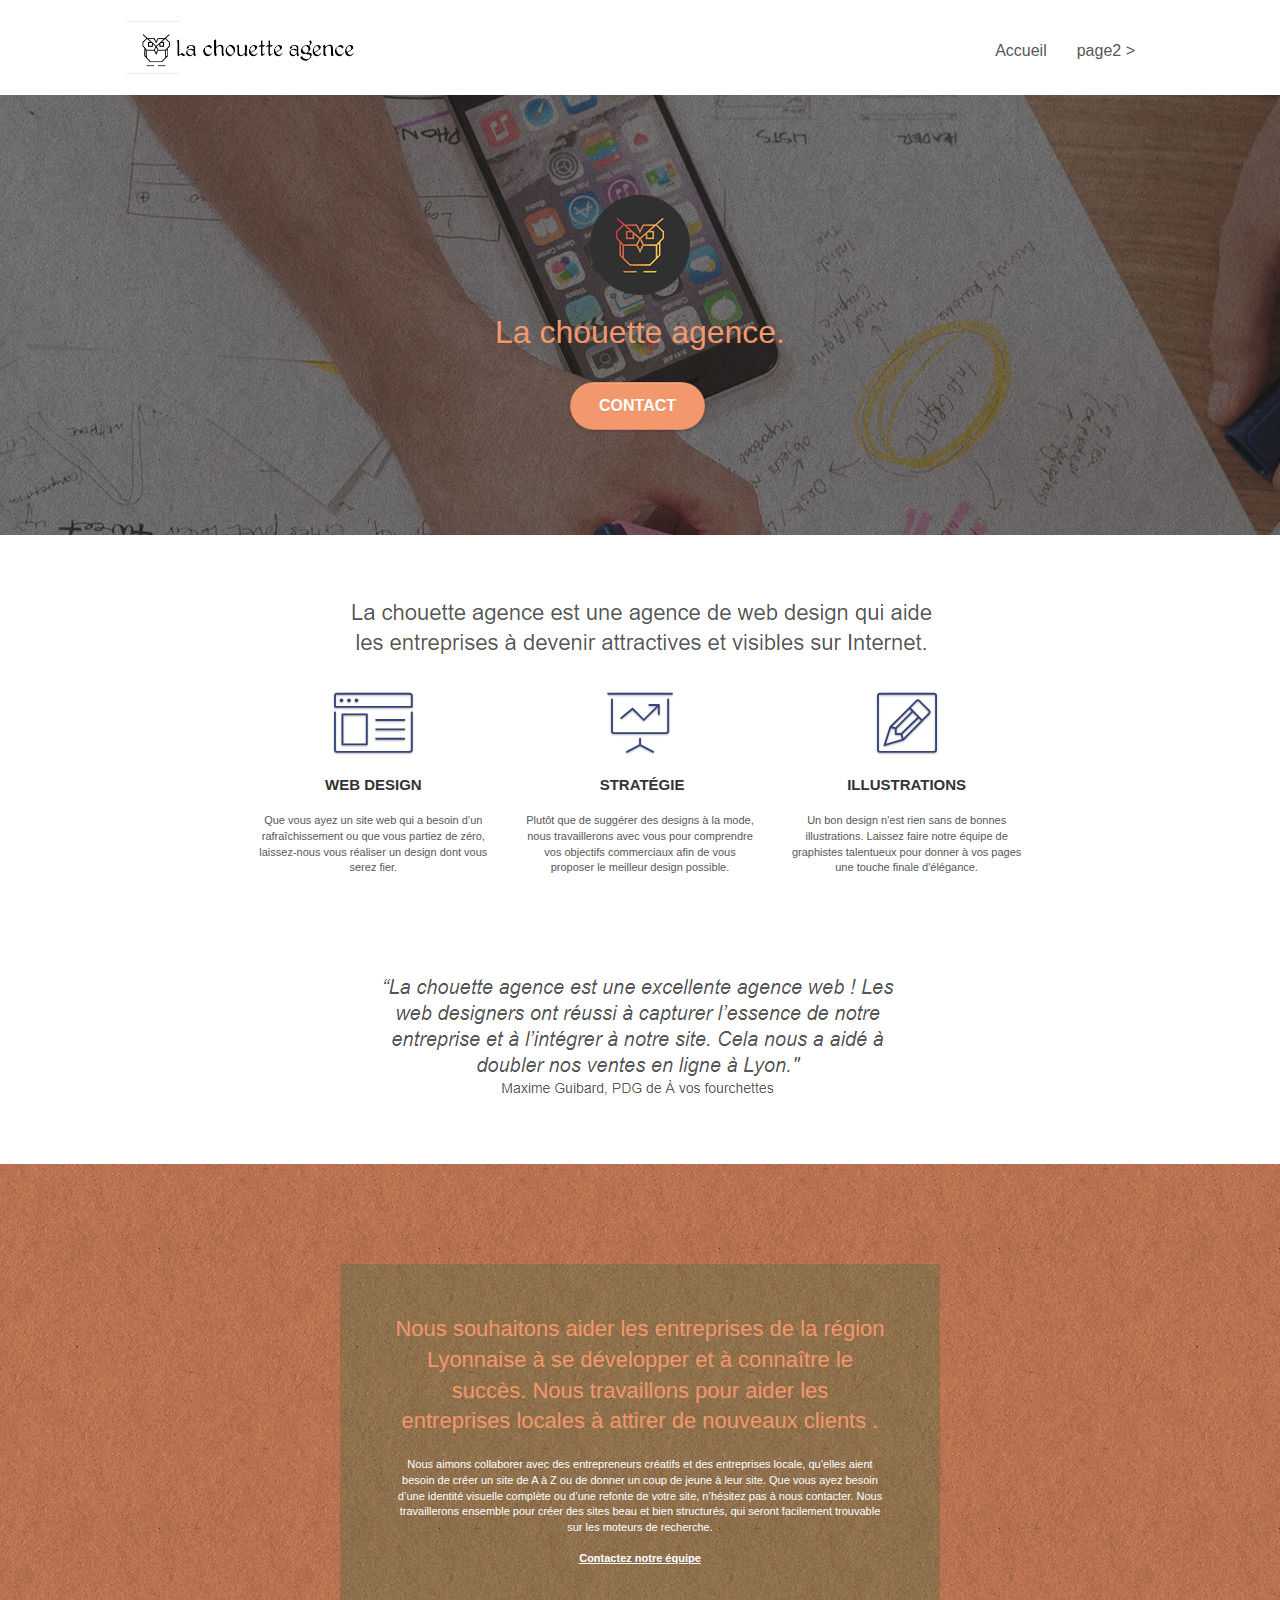
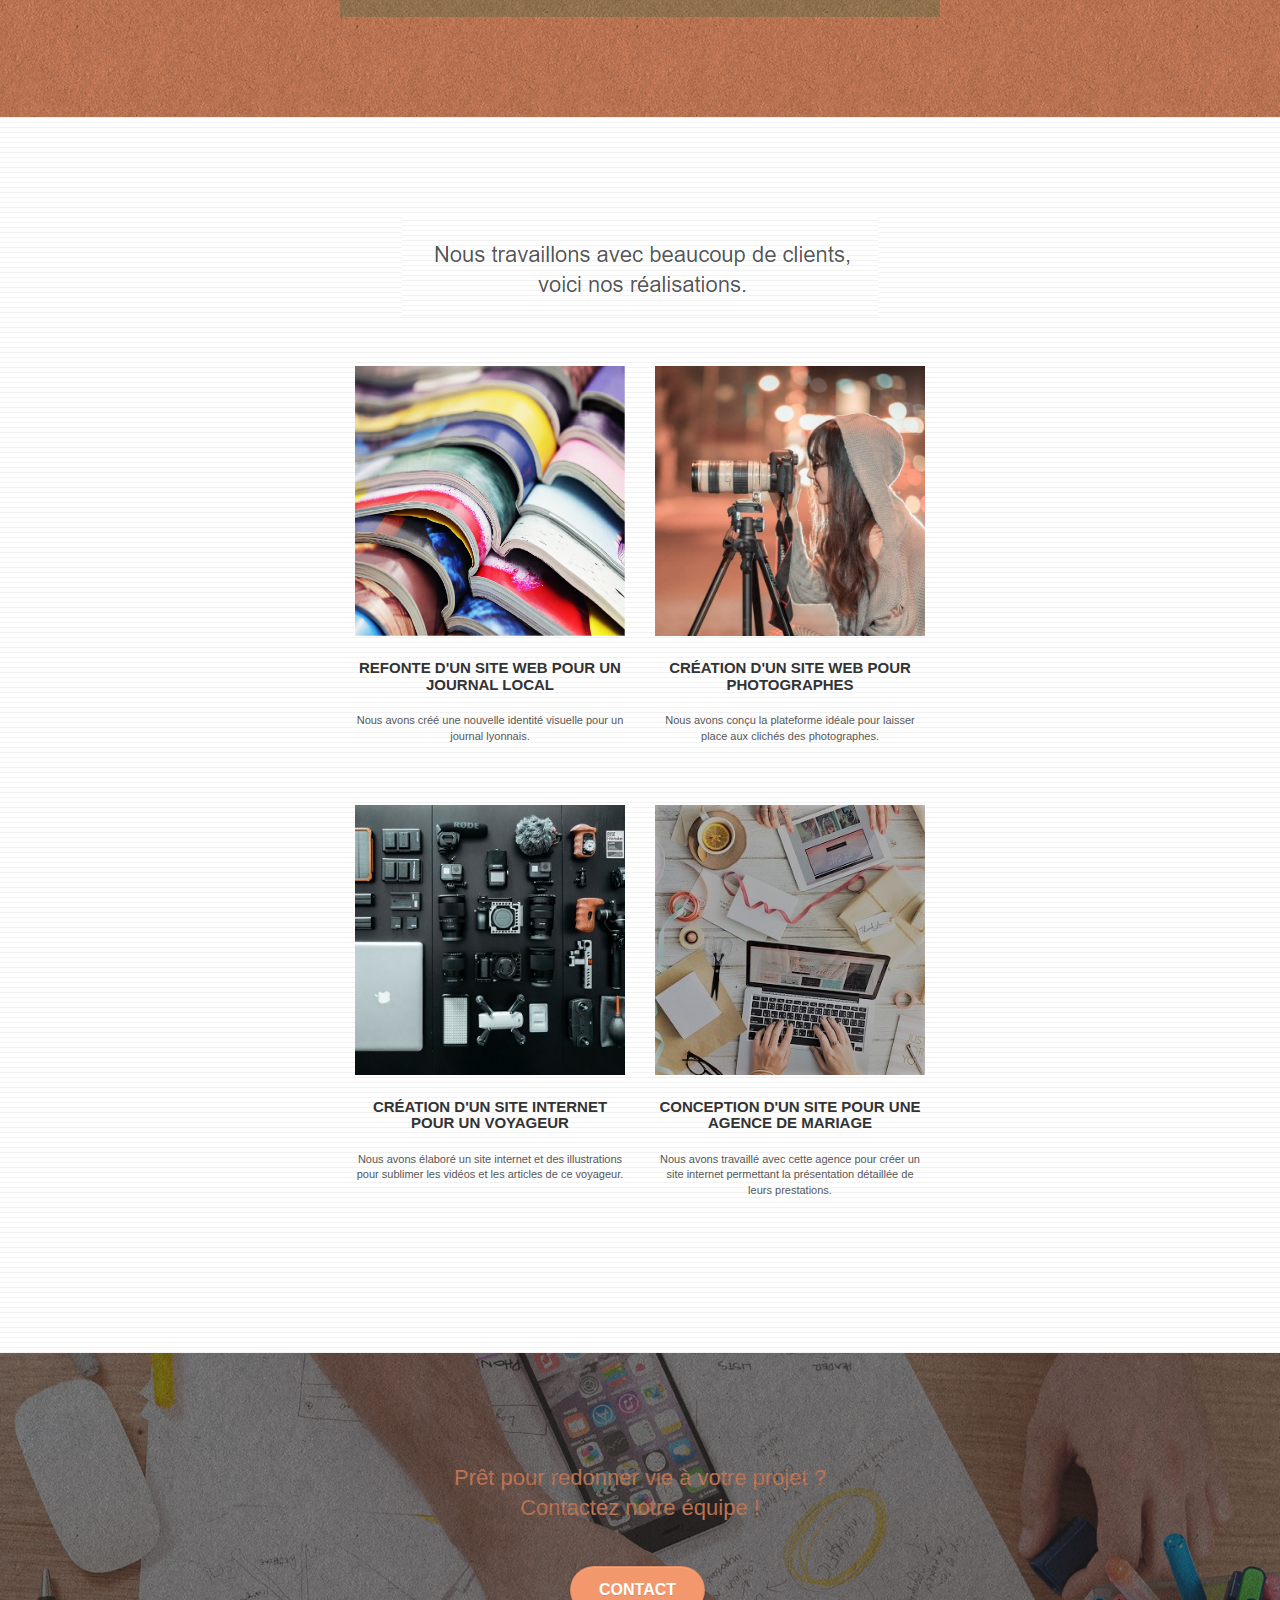
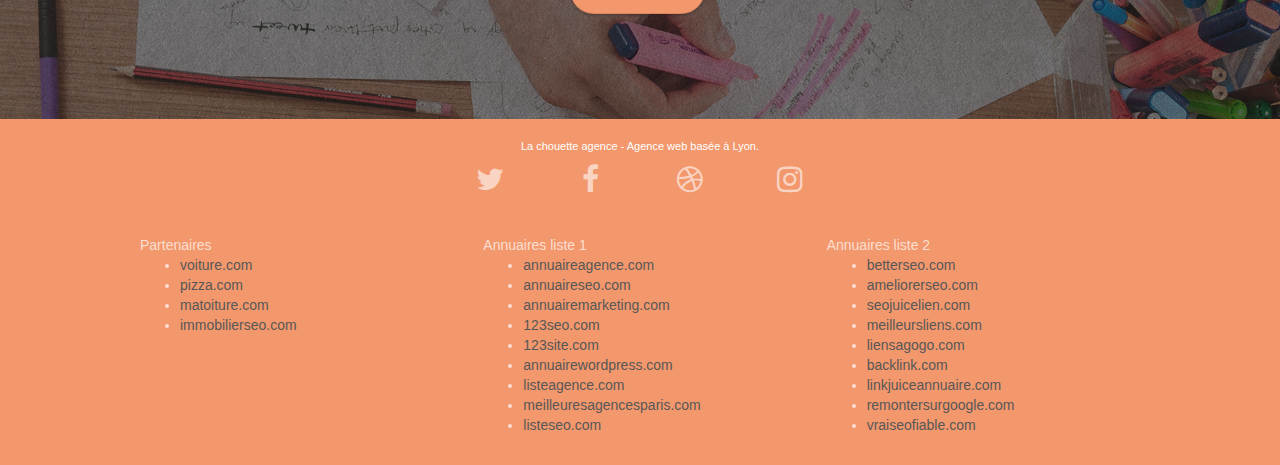
==== index.html @ a0316d39 "Version initiale" ====
<!doctype html>
<html lang="Default">
<head>
    <meta charset="utf-8">
    <meta name="keywords" content="seo, google, site web, site internet, agence design paris, agence design, agence design,agence design,agence design,agence design,agence design,agence design,agence design,agence design">
    <meta name="description" content="">
    <meta name="viewport" content="width=device-width, initial-scale=1.0, viewport-fit=cover">
    <link rel="shortcut icon" type="image/png" href="favicon.jpg">
    
	<link rel="stylesheet" type="text/css" href="./css/bootstrap.css">
	<link rel="stylesheet" type="text/css" href="style.css">
	<link rel="stylesheet" type="text/css" href="./css/font-awesome.css">
	<link rel="stylesheet" type="text/css" href="./css/et-line.css">
	
    
	<script src="./js/jquery-2.1.0.js"></script>
	<script src="./js/bootstrap.js"></script>
	<script src="./js/blocs.js"></script>
	<script src="./js/jquery.touchSwipe.js" defer></script>
	<script src="./js/gmaps.js"></script>

    <title>.</title>

    
<!-- Analytics -->
 
<!-- Analytics END -->
    
</head>
<body>
<!-- Principal conteneur -->
<div class="page-container">
    
<!-- bloc-0 -->
<div class="bloc bgc-white l-bloc " id="bloc-0">
	<div class="container bloc-sm">

		<nav class="navbar row">
			<div class="navbar-header">
				<div class="keywords" style="color:#cccccc;font-size:1px;">Agence web à paris, stratégie web, web design, illustrations, design de site web, site web, web, internet, site internet, site</div>
				<a class="navbar-brand" href="index.html"><img src="img/la-chouette-agence.png" alt="paris web design logo agence web meilleure agence" height="40" /></a>
				<div class="keywords" style="color:#cccccc;font-size:1px;">Agence web à paris, stratégie web, web design, illustrations, design de site web, site web, web, internet, site internet, site</div>
				<button id="nav-toggle" type="button" class="ui-navbar-toggle navbar-toggle" data-toggle="collapse" data-target=".navbar-1">
					<span class="sr-only">Toggle navigation</span><span class="icon-bar"></span><span class="icon-bar"></span><span class="icon-bar"></span>
				</button>
			</div>
			<div class="collapse navbar-collapse navbar-1 special-dropdown-nav">
				<ul class="site-navigation nav navbar-nav">
					<li>
						<a href="index.html">Accueil</a>
					</li>
					<li>
					</li>
					<li>
						<a href="page2.html">page2 &gt;</a>
					</li>
				</ul>
			</div>
		</nav>
	</div>
</div>
<!-- bloc-0 END -->

<!-- bloc-1-presentation -->
<div class="bloc bgc-dark-slate-blue bg-banniere d-bloc bg-t-edge bloc-bg-texture texture-paper b-parallax" id="bloc-1-hero">
	<div class="container bloc-lg">
		<div class="row tight-width-whitespace">
			<div class="col-sm-12">
				<img src="img/logo.png" class="center-block image-resize-mode" width="100" alt="La chouette agence, agence web paris, création logo paris" />
				<h1 class="text-center hero-bloc-text tc-white ">
					La chouette agence.
				</h1>
				<div class="text-center">
					<a href="page2.html" class="btn btn-lg btn-clean btn-rd cta-hero btn-atomic-tangerine" id="cta-hero">Contact</a>
				</div>
			</div>
		</div>
	</div>
</div>
<!-- bloc-1-presentation END -->

<!-- bloc-2-services -->
<div class="bloc bgc-white l-bloc" id="bloc-2-services">
	<div class="container bloc-md">
		<div class="row">
			<div class="col-sm-12 text-center">
				<img alt="agence web, agence web paris, web design paris, stratégie web" src="img/title.png" />
			</div>
		</div>
		<div class="row voffset-lg med-width-whitespace">
			<div class="col-sm-4">
				<div class="text-center">
					<span class="et-icon-browser sm-shadow icon-dark-slate-blue icons icon-lg"></span>
				</div>
				<h3 class="mg-md text-center">
					Web design
				</h3>
				<p class="text-center ">
					Que vous ayez un site web qui a besoin d&rsquo;un rafraîchissement ou que vous partiez de zéro, laissez-nous vous réaliser un design dont vous serez fier.
				</p>
			</div>
			<div class="col-sm-4">
				<div class="text-center">
					<span class="et-icon-presentation sm-shadow icon-dark-slate-blue icons icon-lg"></span>
				</div>
				<h3 class="mg-md text-center">
					&nbsp;Stratégie
				</h3>
				<p class="text-center ">
					Plutôt que de suggérer des designs à la mode, nous travaillerons avec vous pour comprendre vos objectifs commerciaux afin de vous proposer le meilleur design possible.<br>
				</p>
			</div>
			<div class="col-sm-4">
				<div class="text-center">
					<span class="et-icon-edit sm-shadow icon-dark-slate-blue icons icon-lg"></span>
				</div>
				<h3 class="mg-md text-center">
					Illustrations
				</h3>
				<p class="text-center ">
					Un bon design n'est rien sans de bonnes illustrations. Laissez faire notre équipe de graphistes talentueux pour donner à vos pages une touche finale d'élégance.
				</p>
			</div>
		</div>
		<div class="row voffset-lg voffset">
			<div class="col-xs-12 col-md-8 col-md-offset-2 text-center">
				<img alt="agence web, agence web paris, web design paris, stratégie web" src="img/citation.png" />

			</div>
		</div>
	</div>
</div>
<!-- bloc-2-services END -->

<!-- bloc-3-what-i-do -->
<div class="bloc tc-white bgc-atomic-tangerine bg-presentation d-bloc bloc-bg-texture texture-paper b-parallax" id="bloc-3-what-i-do">
	<div class="container bloc-lg">
		<div class="row tight-width-whitespace black-background">
			<div class="col-sm-12">
				<h2 class="mg-md text-center tc-white">
					Nous souhaitons aider les entreprises de la région Lyonnaise à se développer et à connaître le succès. Nous travaillons pour aider les entreprises locales à attirer de nouveaux clients .<br>
				</h2>
				<p class="text-center white">
					Nous aimons collaborer avec des entrepreneurs créatifs et des entreprises locale, qu’elles aient besoin de créer un site de A à Z ou de donner un coup de jeune à leur site. Que vous ayez besoin d’une identité visuelle complète ou d’une refonte de votre site, n’hésitez pas à nous contacter. Nous travaillerons ensemble pour créer des sites beau et bien structurés, qui seront facilement trouvable sur les moteurs de recherche. <br><br><a class="ltc-white bold-link" href="page2.html">Contactez notre équipe</a><br>
				</p>
			</div>
		</div>
	</div>
</div>
<!-- bloc-3-what-i-do END -->

<!-- bloc-4-portfolio -->
<div class="bloc bgc-white bg-lines-h2-bg bg-repeat l-bloc" id="bloc-4-portfolio">
	<div class="container bloc-lg">
		<div class="row">
			<div class="col-sm-12 text-center">
				<img alt="agence web, agence web paris, web design paris, stratégie web" src="img/title2.png" />
			</div>
		</div>
		<div class="row tight-width-whitespace portfolio-row">
			<div class="col-sm-6">
				<a href="#" data-lightbox="img/1.jpg" data-gallery-id="gallery-1" data-caption="Refonte d'un site web pour un journal local" data-frame="snapshot-lb"><img src="img/1.jpg" alt="paris web design logo agence web meilleure agence et refonte site web journal" class="img-responsive portfolio-thumb" /></a>
				<h3 class="mg-md text-center">
					Refonte d'un site web pour un journal local
				</h3>
				<p class="text-center">
					Nous avons créé une nouvelle identité visuelle pour un journal lyonnais.
				</p>
			</div>
			<div class="col-sm-6">
				<a href="#" data-lightbox="img/2.jpg" data-gallery-id="gallery-1" data-caption="Création d'un site web pour photographes" data-frame="snapshot-lb"><img src="img/2.jpg" class="img-responsive portfolio-thumb" alt="paris web design logo agence web meilleure agence, Création d'un site web pour photographes" /></a>
				<h3 class="mg-md text-center">
					Création d'un site web pour photographes
				</h3>
				<p class="text-center">
					Nous avons conçu la plateforme idéale pour laisser place aux clichés des photographes.
				</p>
			</div>
		</div>
		<div class="row tight-width-whitespace portfolio-row">
			<div class="col-sm-6">
				<a href="#" data-lightbox="img/3.bmp" data-gallery-id="gallery-1" data-caption="Création d'un site internet pour un voyageur" data-frame="snapshot-lb"><img src="img/3.bmp" class="img-responsive portfolio-thumb" alt="paris web design logo agence web meilleure agence, Création d'un site web pour voyageur"/></a>
				<h3 class="mg-md text-center">
					Création d'un site internet pour un voyageur
				</h3>
				<p class="text-center">
					Nous avons élaboré un site internet et des illustrations pour sublimer les vidéos et les articles de ce voyageur.
				</p>
			</div>
			<div class="col-sm-6">
				<a href="#" data-lightbox="img/4.bmp" data-gallery-id="gallery-1" data-caption="Conception d'un site pour une agence de mariage" data-frame="snapshot-lb"><img src="img/4.bmp" class="img-responsive portfolio-thumb" alt="paris web design logo agence web meilleure agence, Création d'un site web pour agence de mariage" /></a>
				<h3 class="mg-md text-center">
					Conception d'un site pour une agence de mariage
				</h3>
				<p class="text-center">
					Nous avons travaillé avec cette agence pour créer un site internet permettant la présentation détaillée de leurs prestations.
				</p>
			</div>
		</div>
	</div>
</div>
<!-- bloc-4-portfolio END -->

<!-- bloc-5-cta -->
<div class="bloc bgc-dark-slate-blue bg-banniere d-bloc bloc-bg-texture texture-paper" id="bloc-5-cta">
	<div class="container bloc-lg">
		<div class="row">
			<h2 class="mg-md text-center tc-white">
				Prêt pour redonner vie à votre projet ?<br>Contactez notre équipe !
			</h2>
			<div class="col-sm-12 text-center">
				<a href="page2.html" class="btn btn-atomic-tangerine btn-clean btn-rd btn-lg cta-hero">Contact</a>
			</div>
		</div>
	</div>
</div>
<!-- bloc-5-cta END -->

<!-- Footer - bloc-8 -->
<div class="bloc bgc-atomic-tangerine d-bloc" id="bloc-8">
	<div class="container bloc-sm">
		<div class="row">
			<div class="col-sm-12">
				<p class="text-center white">
					La chouette agence - Agence web basée à Lyon.<br>
				</p>
				<div class="row row-no-gutters social">
					<div class="col-sm-3">
						<div class="text-center">
							<a class="social" href="index.html"><span class="fa fa-twitter icon-md"></span></a>
						</div>
					</div>
					<div class="col-sm-3">
						<div class="text-center">
							<a class="social" href="index.html"><span class="fa fa-facebook icon-md"></span></a>
						</div>
					</div>
					<div class="col-sm-3">
						<div class="text-center">
							<a class="social" href="index.html"><span class="fa fa-dribbble icon-md"></span></a>
						</div>
					</div>
					<div class="col-sm-3">
						<div class="text-center">
							<a class="social" href="index.html"><span class="fa fa-instagram icon-md"></span></a>
						</div>
					</div>
					<div class="keywords" style="color:#F3976C;">Agence web à paris, stratégie web, web design, illustrations, design de site web, site web, web, internet, site internet, site</div>
				</div>
				<div class="row">
					<div class="col-sm-4">
						Partenaires
							<ul>
								<li><a href="voiture.com">voiture.com</a></li>
								<li><a href="pizza.com">pizza.com</a></li>
								<li><a href="matoiture.com">matoiture.com</a></li>
								<li><a href="immobilierseo.com">immobilierseo.com</a></li>
							</ul>		
					</div>
					<div class="col-sm-4">
						Annuaires liste 1
						<ul>
							<li><a href="annuaireagence.com">annuaireagence.com</a></li>
							<li><a href="annuaireseo.com">annuaireseo.com</a></li>
							<li><a href="annuairemarketing.com">annuairemarketing.com</a></li>
							<li><a href="123seoture.com">123seo.com</a></li>
							<li><a href="123site.com">123site.com</a></li>
							<li><a href="annuairewordpress.com">annuairewordpress.com</a></li>
							<li><a href="listeagence.com">listeagence.com</a></li>
							<li><a href="meilleuresagencesparis.com">meilleuresagencesparis.com</a></li>
							<li><a href="listeseo.com">listeseo.com</a></li>
						</ul>
					</div>
					<div class="col-sm-4">
						Annuaires liste 2
						<ul>
							<li><a href="betterseo.com">betterseo.com</a></li>
							<li><a href="ameliorerseo.com">ameliorerseo.com</a></li>
							<li><a href="seojuicelien.com">seojuicelien.com</a></li>
							<li><a href="meilleursliens.com">meilleursliens.com</a></li>
							<li><a href="liensagogo.com">liensagogo.com</a></li>
							<li><a href="backlink.com">backlink.com</a></li>
							<li><a href="linkjuiceannuaire.com">linkjuiceannuaire.com</a></li>
							<li><a href="remontersurgoogle.com">remontersurgoogle.com</a></li>
							<li><a href="vraiseofiable.com">vraiseofiable.com</a></li>
						</ul>
					</div>
				</div>
			</div>
		</div>
	</div>
</div>
<!-- Footer - bloc-8 END -->

</div>
<!-- Principal conteneur END -->
    

</body>
</html>
---- style.css ----
body {
    margin: 0;
    padding: 0;
    background: #FFF;
    overflow-x: hidden;
    -webkit-font-smoothing: antialiased;
    -moz-osx-font-smoothing: grayscale;
}

a,
button {
    transition: all .3s ease-in-out;
    outline: none!important;
}

a:hover {
    text-decoration: none;
    cursor: pointer;
}

#page-loading-blocs-notifaction {
    position: fixed;
    top: 0;
    bottom: 0;
    width: 100%;
    z-index: 100000;
    background: #FFFFFF url("img/pageload-spinner.gif") no-repeat center center;
}

.bloc {
    width: 100%;
    clear: both;
    background: 50% 50% no-repeat;
    padding: 0 50px;
    -webkit-background-size: cover;
    -moz-background-size: cover;
    -o-background-size: cover;
    background-size: cover;
    position: relative;
}

.bloc .container {
    padding-left: 0;
    padding-right: 0;
}

.bloc-lg {
    padding: 100px 50px;
}

.bloc-md {
    padding: 50px;
}

.bloc-sm {
    padding: 20px 50px;
}

.bg-center,
.bg-l-edge,
.bg-r-edge,
.bg-t-edge,
.bg-b-edge,
.bg-tl-edge,
.bg-bl-edge,
.bg-tr-edge,
.bg-br-edge,
.bg-repeat {
    -webkit-background-size: auto!important;
    -moz-background-size: auto!important;
    -o-background-size: auto!important;
    background-size: auto!important;
}

.bg-repeat {
    background: repeat;
}

.bg-t-edge {
    background: top no-repeat;
}

.bloc-bg-texture::before {
    content: "";
    background-size: 2px 2px;
    position: absolute;
    top: 0;
    bottom: 0;
    left: 0;
    right: 0;
}

.texture-paper::before {
    background: url("img/texture-paper.png");
    background-size: 280px 280px;
}

.b-parallax {
    background-attachment: fixed;
}

.d-bloc {
    color: rgba(255, 255, 255, .7);
}

.d-bloc button:hover {
    color: rgba(255, 255, 255, .9);
}

.d-bloc .icon-round,
.d-bloc .icon-square,
.d-bloc .icon-rounded,
.d-bloc .icon-semi-rounded-a,
.d-bloc .icon-semi-rounded-b {
    border-color: rgba(255, 255, 255, .9);
}

.d-bloc .divider-h span {
    border-color: rgba(255, 255, 255, .2);
}

.d-bloc .a-btn,
.d-bloc .navbar a,
.d-bloc .navbar-brand,
.d-bloc a .icon-sm,
.d-bloc a .icon-md,
.d-bloc a .icon-lg,
.d-bloc a .icon-xl,
.d-bloc h1 a,
.d-bloc h2 a,
.d-bloc h3 a,
.d-bloc h4 a,
.d-bloc h5 a,
.d-bloc h6 a,
.d-bloc p a {
    color: rgba(255, 255, 255, .6);
}

.d-bloc .a-btn:hover,
.d-bloc .navbar a:hover,
.d-bloc .navbar-brand:hover,
.d-bloc a:hover .icon-sm,
.d-bloc a:hover .icon-md,
.d-bloc a:hover .icon-lg,
.d-bloc a:hover .icon-xl,
.d-bloc h1 a:hover,
.d-bloc h2 a:hover,
.d-bloc h3 a:hover,
.d-bloc h4 a:hover,
.d-bloc h5 a:hover,
.d-bloc h6 a:hover,
.d-bloc p a:hover {
    color: rgba(255, 255, 255, 1);
}

.d-bloc .navbar-toggle .icon-bar {
    background: rgba(255, 255, 255, 1);
}

.d-bloc .btn-wire,
.d-bloc .btn-wire:hover {
    color: rgba(255, 255, 255, 1);
    border-color: rgba(255, 255, 255, 1);
}

.d-bloc .panel {
    color: rgba(0, 0, 0, .5);
}

.d-bloc .panel button:hover {
    color: rgba(0, 0, 0, .7);
}

.d-bloc .panel icon {
    border-color: rgba(0, 0, 0, .7);
}

.d-bloc .panel .divider-h span {
    border-color: rgba(0, 0, 0, .1);
}

.d-bloc .panel .a-btn {
    color: rgba(0, 0, 0, .6);
}

.d-bloc .panel .a-btn:hover {
    color: rgba(0, 0, 0, 1);
}

.d-bloc .panel .btn-wire,
.d-bloc .panel .btn-wire:hover {
    color: rgba(0, 0, 0, .7);
    border-color: rgba(0, 0, 0, .3);
}

.d-bloc .panel,
.l-bloc {
    color: rgba(0, 0, 0, .5);
}

.d-bloc .panel button:hover,
.l-bloc button:hover {
    color: rgba(0, 0, 0, .7);
}

.l-bloc .icon-round,
.l-bloc .icon-square,
.l-bloc .icon-rounded,
.l-bloc .icon-semi-rounded-a,
.l-bloc .icon-semi-rounded-b {
    border-color: rgba(0, 0, 0, .7);
}

.d-bloc .panel .divider-h span,
.l-bloc .divider-h span {
    border-color: rgba(0, 0, 0, .1);
}

.d-bloc .panel .a-btn,
.l-bloc .a-btn,
.l-bloc .navbar a,
.l-bloc .navbar-brand,
.l-bloc a .icon-sm,
.l-bloc a .icon-md,
.l-bloc a .icon-lg,
.l-bloc a .icon-xl,
.l-bloc h1 a,
.l-bloc h2 a,
.l-bloc h3 a,
.l-bloc h4 a,
.l-bloc h5 a,
.l-bloc h6 a,
.l-bloc p a {
    color: rgba(0, 0, 0, .6);
}

.d-bloc .panel .a-btn:hover,
.l-bloc .a-btn:hover,
.l-bloc .navbar a:hover,
.l-bloc .navbar-brand:hover,
.l-bloc a:hover .icon-sm,
.l-bloc a:hover .icon-md,
.l-bloc a:hover .icon-lg,
.l-bloc a:hover .icon-xl,
.l-bloc h1 a:hover,
.l-bloc h2 a:hover,
.l-bloc h3 a:hover,
.l-bloc h4 a:hover,
.l-bloc h5 a:hover,
.l-bloc h6 a:hover,
.l-bloc p a:hover {
    color: rgba(0, 0, 0, 1);
}

.l-bloc .navbar-toggle .icon-bar {
    color: rgba(0, 0, 0, .6);
}

.d-bloc .panel .btn-wire,
.d-bloc .panel .btn-wire:hover,
.l-bloc .btn-wire,
.l-bloc .btn-wire:hover {
    color: rgba(0, 0, 0, .7);
    border-color: rgba(0, 0, 0, .3);
}

.voffset {
    margin-top: 30px;
}

.voffset-lg {
    margin-top: 80px;
}

.row-no-gutters {
    margin-right: 0;
    margin-left: 0;
}

.row.row-no-gutters > [class^="col-"],
.row.row-no-gutters > [class*=" col-"] {
    padding-right: 0;
    padding-left: 0;
}

#bloc-1-hero h1 {
    font-size: 32px;
}

.navbar {
    margin-bottom: 0;
    z-index: 1;
}

.navbar-brand {
    height: auto;
    padding: 3px 15px;
    font-size: 25px;
    font-weight: normal;
    font-weight: 600;
    line-height: 44px;
}

.navbar-brand img {
    max-height: 200px;
    margin: 0 5px 0 0;
    display: inline;
}

.navbar-brand img[src$=svg] {
    min-width: 100px;
}

.nav-center .navbar-brand img {
    margin: 0;
}

.navbar .nav {
    padding-top: 2px;
    margin-right: -16px;
    float: right;
    z-index: 1;
}

.nav > li {
    float: left;
    margin-top: 4px;
    font-size: 16px;
}

.navbar-nav .open .dropdown-menu > li > a {
    text-align: inherit;
}

.nav > li a:hover,
.nav > li a:focus {
    background: transparent;
}

.navbar-toggle {
    margin: 10px 10px 0 0;
    border: 0px;
}

.navbar-toggle:hover {
    background: transparent!important;
}

.navbar-toggle .icon-bar {
    background-color: rgba(0, 0, 0, .5);
    width: 26px;
}

.nav-invert .navbar .nav {
    float: left;
}

.nav-invert .navbar-header,
.nav-invert .navbar-brand {
    float: right;
    position: relative;
    z-index: 2;
}

@media (min-width: 768px) {
    .site-navigation {
        position: absolute;
        top: 50%;
        right: 20px;
        transform: translate(0, -50%);
        -webkit-transform: translateY(-50%);
    }
    .nav > li .dropdown-menu a,
    .nav > li .dropdown-menu a:hover {
        color: #484848;
    }
    .nav-invert .site-navigation {
        left: 0;
        right: 0;
    }
    .nav-center {
        text-align: center;
    }
    .nav-center .navbar-header {
        width: 100%;
    }
    .nav-center .navbar-header,
    .nav-center .navbar-brand,
    .nav-center .nav > li {
        float: none;
        display: inline-block;
    }
    .nav-center .site-navigation {
        position: relative;
        width: 100%;
        right: 0;
        margin-right: 0px;
        margin-top: 20px;
    }
    .nav-center.mini-nav .navbar-toggle {
        float: none;
        margin: 10px auto 0;
    }
}

.nav > li > .dropdown a {
    background: none!important;
    display: block;
    padding: 14px 15px;
}

nav .caret {
    margin: 0 5px;
}

.dropdown-menu .dropdown-menu {
    top: -8px;
    left: 100%;
}

.dropdown-menu .dropmenu-flow-right {
    top: 100%;
    left: 0;
    margin-left: -1px;
    border-top-left-radius: 0;
    border-top-right-radius: 0;
}

.dropdown-menu .dropdown span {
    border: 4px solid black;
    border-top-color: transparent;
    border-right-color: transparent;
    border-bottom-color: transparent;
    margin: 6px -5px 0 0!important;
    float: right;
}

.mg-md {
    margin-top: 10px;
    margin-bottom: 20px;
}

.mg-lg {
    margin-top: 10px;
    margin-bottom: 40px;
}

.btn {
    margin: 0 5px 5px 0;
}

.btn.pull-right {
    margin: 0 0 5px 5px;
}

.btn-d,
.btn-d:hover,
.btn-d:focus {
    color: #FFF;
    background: rgba(0, 0, 0, .3);
}

button {
    outline: none!important;
}

.btn-rd {
    border-radius: 40px;
}

.btn-clean {
    border: 1px solid rgba(0, 0, 0, .08);
    border-bottom-color: rgba(0, 0, 0, .1);
    text-shadow: 0 1px 0 rgba(0, 0, 1, .1);
    box-shadow: 0 1px 3px rgba(0, 0, 1, .25), inset 0 1px 0 0 rgba(255, 255, 255, .15);
}

.icon-md {
    font-size: 30px!important;
}

.icon-lg {
    font-size: 60px!important;
}

.sm-shadow {
    text-shadow: 0 1px 2px rgba(0, 0, 0, .3);
}

.panel-sq,
.panel-sq .panel-heading,
.panel-sq .panel-footer {
    border-radius: 0;
}

.panel-rd {
    border-radius: 30px;
}

.panel-rd .panel-heading {
    border-radius: 29px 29px 0 0;
}

.panel-rd .panel-footer {
    border-radius: 0 0 29px 29px;
}

.form-control {
    border-color: rgba(0, 0, 0, .1);
    box-shadow: none;
}

.scrollToTop {
    width: 40px;
    height: 40px;
    position: fixed;
    bottom: 20px;
    right: 20px;
    opacity: 0;
    z-index: 500;
    transition: all .3s ease-in-out;
}

.scrollToTop span {
    margin-top: 6px;
}

.showScrollTop {
    font-size: 14px;
    opacity: 1;
}

a[data-lightbox] {
    position: relative;
    display: block;
    text-align: center;
}

a[data-lightbox]:hover::before {
    content: "+";
    font-family: "HelveticaNeue-Light", "Helvetica Neue Light", "Helvetica Neue", Helvetica, Arial;
    font-size: 32px;
    width: 50px;
    height: 50px;
    margin-left: -25px;
    border-radius: 50%;
    background: rgba(0, 0, 0, .6);
    color: #FFF;
    font-weight: 100;
    z-index: 1;
    position: absolute;
    top: 50%;
    transform: translateY(-50%);
    -webkit-transform: translateY(-50%);
}

a[data-lightbox]:hover img {
    opacity: 0.6;
    -webkit-animation-fill-mode: none;
    animation-fill-mode: none;
}

#lightbox-modal {
    display: flex;
    align-items: center;
}

#lightbox-modal .modal-dialog {
    width: 90%;
    max-width: 900px;
    margin: 0 auto 0;
}

#lightbox-modal .modal-dialog img {
    max-height: 90vh;
    margin: 0 auto;
}

.lightbox-caption {
    padding: 20px;
    color: #FFF;
    background: rgba(0, 0, 0, .5);
    position: absolute;
    left: 15px;
    right: 15px;
    bottom: 5px;
}

.close-lightbox {
    color: #FFF;
    font-size: 30px;
    position: absolute;
    top: 20px;
    right: 20px;
    z-index: 20;
    background: rgba(0, 0, 0, .5);
    border: none;
    line-height: 30px;
    padding: 0 9px 5px;
    opacity: 0.3;
}

.close-lightbox:hover,
.next-lightbox:hover,
.prev-lightbox:hover {
    opacity: 1.0;
    color: #FFF;
}

.next-lightbox,
.prev-lightbox {
    font-size: 20px;
    color: rgba(255, 255, 255, .9);
    background: rgba(0, 0, 0, .5);
    transition: all .2s ease-in-out;
    position: absolute;
    top: 45%;
    z-index: 1;
    opacity: 0.4;
}

.next-lightbox {
    padding: 6px 8px 1px 13px;
    right: 25px;
}

.prev-lightbox {
    padding: 6px 13px 1px 10px;
    left: 25px;
}

.snapshot-lb .modal-body {
    padding-bottom: 45px;
}

.snapshot-lb .lightbox-caption {
    padding: 0;
    color: rgba(0, 0, 0, .5);
    background: none;
}

h1,
h2,
h3,
h4,
h5,
h6,
p,
label,
.btn,
a {
    font-family: "helvetica";
    font-weight: 400;
    color: #575757!important;
}

.container {
    max-width: 1000px;
}

.hero-bloc-text {
    font-size: 38px;
}

.hero-bloc-text-sub {
    font-size: 36px;
}

.statement-bloc-text {
    line-height: 26px;
    font-style: italic;
    font-size: 20px;
    text-align: center;
    font-weight: lighter;
    max-width: 520px;
    margin: auto auto auto auto;
}

p {
    font-size: 11px;
}

.tight-width-whitespace {
    max-width: 600px;
    margin: auto auto auto auto;
}

.h1 {
    font-size: 20px;
    font-family: "Open Sans";
}

.cta-hero {
    margin-top: 22px;
    color: #FFFFFF!important;
    text-transform: uppercase;
    padding: 12px 28px 12px 28px;
    font-size: 16px;
    font-weight: 700;
}

.social {
    max-width: 400px;
    margin: auto auto auto auto;
}

h2 {
    font-size: 22px;
    line-height: 1.4em;
}

h3 {
    font-size: 15px;
    text-transform: uppercase;
    font-weight: 700;
    color: #333333!important;
}

.med-width-whitespace {
    max-width: 800px;
    margin: auto auto auto auto;
    box-shadow: 0px 0px 0px #000000;
}

h1 {
    color: #333333!important;
}

h4 {
    color: #333333!important;
}

.icons {
    margin-bottom: 14px;
    margin-top: 24px;
}

.white {
    color: #FFFFFF!important;
}

.portfolio-thumb {
    margin-bottom: 24px;
}

.portfolio-row {
    margin-bottom: 44px;
    margin-top: 50px;
}

.avatar {
    box-shadow: 0px 4px 9px rgba(0, 0, 0, 0.3);
}

.black-background {
    background-color: rgba(165, 147, 99, 0.7);
    padding: 40px 40px 40px 40px;
}

.bold-link {
    font-weight: 900;
    text-decoration: underline!important;
}

.bgc-white {
    background-color: #FFFFFF;
}

.bgc-dark-slate-blue {
    background-color: #364577;
}

.bgc-atomic-tangerine {
    background-color: #F3976C;
}

.tc-white {
    color: #F3976C!important;
}

.btn-atomic-tangerine {
    background: #F3976C;
    color: #FFFFFF!important;
}

.btn-atomic-tangerine:hover {
    background: #c27956!important;
    color: #FFFFFF!important;
}

.ltc-white {
    color: #FFFFFF!important;
}

.ltc-white:hover {
    color: #cccccc!important;
}

.ltc-atomic-tangerine {
    color: #F3976C!important;
}

.ltc-atomic-tangerine:hover {
    color: #c27956!important;
}

.icon-dark-slate-blue {
    color: #364577!important;
    border-color: #364577!important;
}

.bg-dots-bg {
    background-image: url("img/dots-bg.png");
}

.bg-lines-h2-bg {
    background-image: url("img/lines-h2-bg.png");
}

.bg-banniere {
    background-image: url("img/la-chouette-agence-banniere.jpg");
}

.bg-presentation {
    background-image: url("img/image-de-presentation.bmp");
}

@media (max-width: 1024px) {
    .bloc {
        padding-left: 20px;
        padding-right: 20px;
    }
    .bloc.full-width-bloc,
    .bloc-tile-2.full-width-bloc .container,
    .bloc-tile-3.full-width-bloc .container,
    .bloc-tile-4.full-width-bloc .container {
        padding-left: 0;
        padding-right: 0;
    }
}

@media (max-width: 992px) and (min-width: 768px) {
    .navbar .nav {
        max-width: 80%
    }
    .nav-center.navbar .nav {
        max-width: 100%
    }
}

@media only screen and (min-device-width: 768px) and (max-device-width: 1024px) and (orientation: landscape) {
    .b-parallax {
        background-attachment: scroll;
    }
}

@media only screen and (min-device-width: 1024px) and (max-device-width: 1366px) and (-webkit-min-device-pixel-ratio: 1.5) {
    .b-parallax {
        background-attachment: scroll;
    }
}

@media (max-width: 991px) {
    .container {
        width: 100%;
    }
    .b-parallax {
        background-attachment: scroll;
    }
    .page-container,
    #hero-bloc {
        overflow-x: hidden;
        position: relative;
    }
    .bloc {
        padding-left: constant(safe-area-inset-left);
        padding-right: constant(safe-area-inset-right);
    }
    .bloc-group,
    .bloc-group .bloc {
        display: block;
        width: 100%;
    }
    .bloc-fill-screen .fill-bloc-top-edge,
    .bloc-fill-screen .fill-bloc-bottom-edge {
        padding: 0 20px;
        padding-left: constant(safe-area-inset-left);
        padding-right: constant(safe-area-inset-right);
    }
}

@media (max-width: 767px) {
    .page-container {
        overflow-x: hidden;
        position: relative;
    }
    h1,
    h2,
    h3,
    h4,
    h5,
    h6,
    p,
    #disqus_thread {
        padding-left: 10px!important;
        padding-right: 10px!important;
    }
    .b-parallax {
        background-attachment: scroll;
    }
    .navbar .nav {
        padding-top: 0;
        border-top: 1px solid rgba(0, 0, 0, .2);
        float: none!important;
    }
    .navbar.row {
        margin-left: 0;
        margin-right: 0;
    }
    .site-navigation {
        position: inherit;
        transform: none;
        -webkit-transform: none;
        -ms-transform: none;
    }
    .nav > li {
        margin-top: 0;
        border-bottom: 1px solid rgba(0, 0, 0, .1);
        background: rgba(0, 0, 0, .05);
        text-align: left;
        padding-left: 15px;
        width: 100%;
    }
    .nav > li:hover {
        background: rgba(0, 0, 0, .08);
    }
    .dropdown .dropdown a .caret {
        float: none;
        margin: 5px 0 0 10px!important;
        border: 4px solid black;
        border-bottom-color: transparent;
        border-right-color: transparent;
        border-left-color: transparent;
    }
    #hero-bloc .navbar .nav {
        background: rgba(0, 0, 0, .8);
    }
    #hero-bloc .navbar .nav a {
        color: rgba(255, 255, 255, .6);
    }
    .hero {
        padding: 50px 0;
    }
    .hero-nav {
        left: -1px;
        right: -1px;
    }
    .navbar-collapse {
        padding: 0;
        overflow-x: hidden;
        -webkit-box-shadow: none;
        box-shadow: none;
    }
    .navbar-brand img {
        max-height: 40px;
        width: auto;
    }
    .nav-invert .navbar-header {
        float: none;
        width: 100%;
    }
    .nav-invert .navbar-toggle {
        float: left;
        margin-left: 10px;
    }
    .bloc {
        padding-left: 0;
        padding-right: 0;
    }
    .bloc-xxl,
    .bloc-xl,
    .bloc-lg {
        padding: 40px 0;
    }
    .bloc-sm,
    .bloc-md {
        padding-left: 0;
        padding-right: 0;
    }
    .bloc-tile-2 .container,
    .bloc-tile-3 .container,
    .bloc-tile-4 .container,
    .bloc-fill-screen .fill-bloc-top-edge,
    .bloc-fill-screen .fill-bloc-bottom-edge {
        padding-left: 0;
        padding-right: 0;
    }
    .a-block {
        padding: 0 10px;
    }
    .btn-dwn {
        display: none;
    }
    .voffset {
        margin-top: 5px;
    }
    .voffset-md {
        margin-top: 20px;
    }
    .voffset-lg {
        margin-top: 30px;
    }
    form {
        padding: 5px;
    }
    .close-lightbox {
        display: inline-block;
    }
    .blocsapp-device-iphone5 {
        background-size: 216px 425px;
        padding-top: 60px;
        width: 216px;
        height: 425px;
    }
    .blocsapp-device-iphone5 img {
        width: 180px;
        height: 320px;
    }
}

@media (max-width: 400px) {
    .bloc {
        padding-left: 0;
        padding-right: 0;
    }
}

@media (max-width: 767px) {
    .bloc-mob-center-text {
        text-align: center;
    }
}
---- css/et-line.css ----
@font-face {
    font-family: et-line;
    src: url(../fonts/et-line.eot);
    src: url(../fonts/et-line.eot?#iefix) format('embedded-opentype'), url(../fonts/et-line.woff) format('woff'), url(../fonts/et-line.ttf) format('truetype'), url(../fonts/et-line.svg#et-line) format('svg');
    font-weight: 400;
    font-style: normal
}

.et-icon-adjustments,
.et-icon-alarmclock,
.et-icon-anchor,
.et-icon-aperture,
.et-icon-attachment,
.et-icon-bargraph,
.et-icon-basket,
.et-icon-beaker,
.et-icon-bike,
.et-icon-book-open,
.et-icon-briefcase,
.et-icon-browser,
.et-icon-calendar,
.et-icon-camera,
.et-icon-caution,
.et-icon-chat,
.et-icon-circle-compass,
.et-icon-clipboard,
.et-icon-clock,
.et-icon-cloud,
.et-icon-compass,
.et-icon-desktop,
.et-icon-dial,
.et-icon-document,
.et-icon-documents,
.et-icon-download,
.et-icon-dribbble,
.et-icon-edit,
.et-icon-envelope,
.et-icon-expand,
.et-icon-facebook,
.et-icon-flag,
.et-icon-focus,
.et-icon-gears,
.et-icon-genius,
.et-icon-gift,
.et-icon-global,
.et-icon-globe,
.et-icon-googleplus,
.et-icon-grid,
.et-icon-happy,
.et-icon-hazardous,
.et-icon-heart,
.et-icon-hotairballoon,
.et-icon-hourglass,
.et-icon-key,
.et-icon-laptop,
.et-icon-layers,
.et-icon-lifesaver,
.et-icon-lightbulb,
.et-icon-linegraph,
.et-icon-linkedin,
.et-icon-lock,
.et-icon-magnifying-glass,
.et-icon-map,
.et-icon-map-pin,
.et-icon-megaphone,
.et-icon-mic,
.et-icon-mobile,
.et-icon-newspaper,
.et-icon-notebook,
.et-icon-paintbrush,
.et-icon-paperclip,
.et-icon-pencil,
.et-icon-phone,
.et-icon-picture,
.et-icon-pictures,
.et-icon-piechart,
.et-icon-presentation,
.et-icon-pricetags,
.et-icon-printer,
.et-icon-profile-female,
.et-icon-profile-male,
.et-icon-puzzle,
.et-icon-quote,
.et-icon-recycle,
.et-icon-refresh,
.et-icon-ribbon,
.et-icon-rss,
.et-icon-sad,
.et-icon-scissors,
.et-icon-scope,
.et-icon-search,
.et-icon-shield,
.et-icon-speedometer,
.et-icon-strategy,
.et-icon-streetsign,
.et-icon-tablet,
.et-icon-target,
.et-icon-telescope,
.et-icon-toolbox,
.et-icon-tools,
.et-icon-tools-2,
.et-icon-trophy,
.et-icon-tumblr,
.et-icon-twitter,
.et-icon-upload,
.et-icon-video,
.et-icon-wallet,
.et-icon-wine {
    font-family: et-line;
    speak: none;
    font-style: normal;
    font-weight: 400;
    font-variant: normal;
    text-transform: none;
    line-height: 1;
    -webkit-font-smoothing: antialiased;
    -moz-osx-font-smoothing: grayscale;
    display: inline-block
}

.et-icon-mobile:before {
    content: "\e000"
}

.et-icon-laptop:before {
    content: "\e001"
}

.et-icon-desktop:before {
    content: "\e002"
}

.et-icon-tablet:before {
    content: "\e003"
}

.et-icon-phone:before {
    content: "\e004"
}

.et-icon-document:before {
    content: "\e005"
}

.et-icon-documents:before {
    content: "\e006"
}

.et-icon-search:before {
    content: "\e007"
}

.et-icon-clipboard:before {
    content: "\e008"
}

.et-icon-newspaper:before {
    content: "\e009"
}

.et-icon-notebook:before {
    content: "\e00a"
}

.et-icon-book-open:before {
    content: "\e00b"
}

.et-icon-browser:before {
    content: "\e00c"
}

.et-icon-calendar:before {
    content: "\e00d"
}

.et-icon-presentation:before {
    content: "\e00e"
}

.et-icon-picture:before {
    content: "\e00f"
}

.et-icon-pictures:before {
    content: "\e010"
}

.et-icon-video:before {
    content: "\e011"
}

.et-icon-camera:before {
    content: "\e012"
}

.et-icon-printer:before {
    content: "\e013"
}

.et-icon-toolbox:before {
    content: "\e014"
}

.et-icon-briefcase:before {
    content: "\e015"
}

.et-icon-wallet:before {
    content: "\e016"
}

.et-icon-gift:before {
    content: "\e017"
}

.et-icon-bargraph:before {
    content: "\e018"
}

.et-icon-grid:before {
    content: "\e019"
}

.et-icon-expand:before {
    content: "\e01a"
}

.et-icon-focus:before {
    content: "\e01b"
}

.et-icon-edit:before {
    content: "\e01c"
}

.et-icon-adjustments:before {
    content: "\e01d"
}

.et-icon-ribbon:before {
    content: "\e01e"
}

.et-icon-hourglass:before {
    content: "\e01f"
}

.et-icon-lock:before {
    content: "\e020"
}

.et-icon-megaphone:before {
    content: "\e021"
}

.et-icon-shield:before {
    content: "\e022"
}

.et-icon-trophy:before {
    content: "\e023"
}

.et-icon-flag:before {
    content: "\e024"
}

.et-icon-map:before {
    content: "\e025"
}

.et-icon-puzzle:before {
    content: "\e026"
}

.et-icon-basket:before {
    content: "\e027"
}

.et-icon-envelope:before {
    content: "\e028"
}

.et-icon-streetsign:before {
    content: "\e029"
}

.et-icon-telescope:before {
    content: "\e02a"
}

.et-icon-gears:before {
    content: "\e02b"
}

.et-icon-key:before {
    content: "\e02c"
}

.et-icon-paperclip:before {
    content: "\e02d"
}

.et-icon-attachment:before {
    content: "\e02e"
}

.et-icon-pricetags:before {
    content: "\e02f"
}

.et-icon-lightbulb:before {
    content: "\e030"
}

.et-icon-layers:before {
    content: "\e031"
}

.et-icon-pencil:before {
    content: "\e032"
}

.et-icon-tools:before {
    content: "\e033"
}

.et-icon-tools-2:before {
    content: "\e034"
}

.et-icon-scissors:before {
    content: "\e035"
}

.et-icon-paintbrush:before {
    content: "\e036"
}

.et-icon-magnifying-glass:before {
    content: "\e037"
}

.et-icon-circle-compass:before {
    content: "\e038"
}

.et-icon-linegraph:before {
    content: "\e039"
}

.et-icon-mic:before {
    content: "\e03a"
}

.et-icon-strategy:before {
    content: "\e03b"
}

.et-icon-beaker:before {
    content: "\e03c"
}

.et-icon-caution:before {
    content: "\e03d"
}

.et-icon-recycle:before {
    content: "\e03e"
}

.et-icon-anchor:before {
    content: "\e03f"
}

.et-icon-profile-male:before {
    content: "\e040"
}

.et-icon-profile-female:before {
    content: "\e041"
}

.et-icon-bike:before {
    content: "\e042"
}

.et-icon-wine:before {
    content: "\e043"
}

.et-icon-hotairballoon:before {
    content: "\e044"
}

.et-icon-globe:before {
    content: "\e045"
}

.et-icon-genius:before {
    content: "\e046"
}

.et-icon-map-pin:before {
    content: "\e047"
}

.et-icon-dial:before {
    content: "\e048"
}

.et-icon-chat:before {
    content: "\e049"
}

.et-icon-heart:before {
    content: "\e04a"
}

.et-icon-cloud:before {
    content: "\e04b"
}

.et-icon-upload:before {
    content: "\e04c"
}

.et-icon-download:before {
    content: "\e04d"
}

.et-icon-target:before {
    content: "\e04e"
}

.et-icon-hazardous:before {
    content: "\e04f"
}

.et-icon-piechart:before {
    content: "\e050"
}

.et-icon-speedometer:before {
    content: "\e051"
}

.et-icon-global:before {
    content: "\e052"
}

.et-icon-compass:before {
    content: "\e053"
}

.et-icon-lifesaver:before {
    content: "\e054"
}

.et-icon-clock:before {
    content: "\e055"
}

.et-icon-aperture:before {
    content: "\e056"
}

.et-icon-quote:before {
    content: "\e057"
}

.et-icon-scope:before {
    content: "\e058"
}

.et-icon-alarmclock:before {
    content: "\e059"
}

.et-icon-refresh:before {
    content: "\e05a"
}

.et-icon-happy:before {
    content: "\e05b"
}

.et-icon-sad:before {
    content: "\e05c"
}

.et-icon-facebook:before {
    content: "\e05d"
}

.et-icon-twitter:before {
    content: "\e05e"
}

.et-icon-googleplus:before {
    content: "\e05f"
}

.et-icon-rss:before {
    content: "\e060"
}

.et-icon-tumblr:before {
    content: "\e061"
}

.et-icon-linkedin:before {
    content: "\e062"
}

.et-icon-dribbble:before {
    content: "\e063"
}
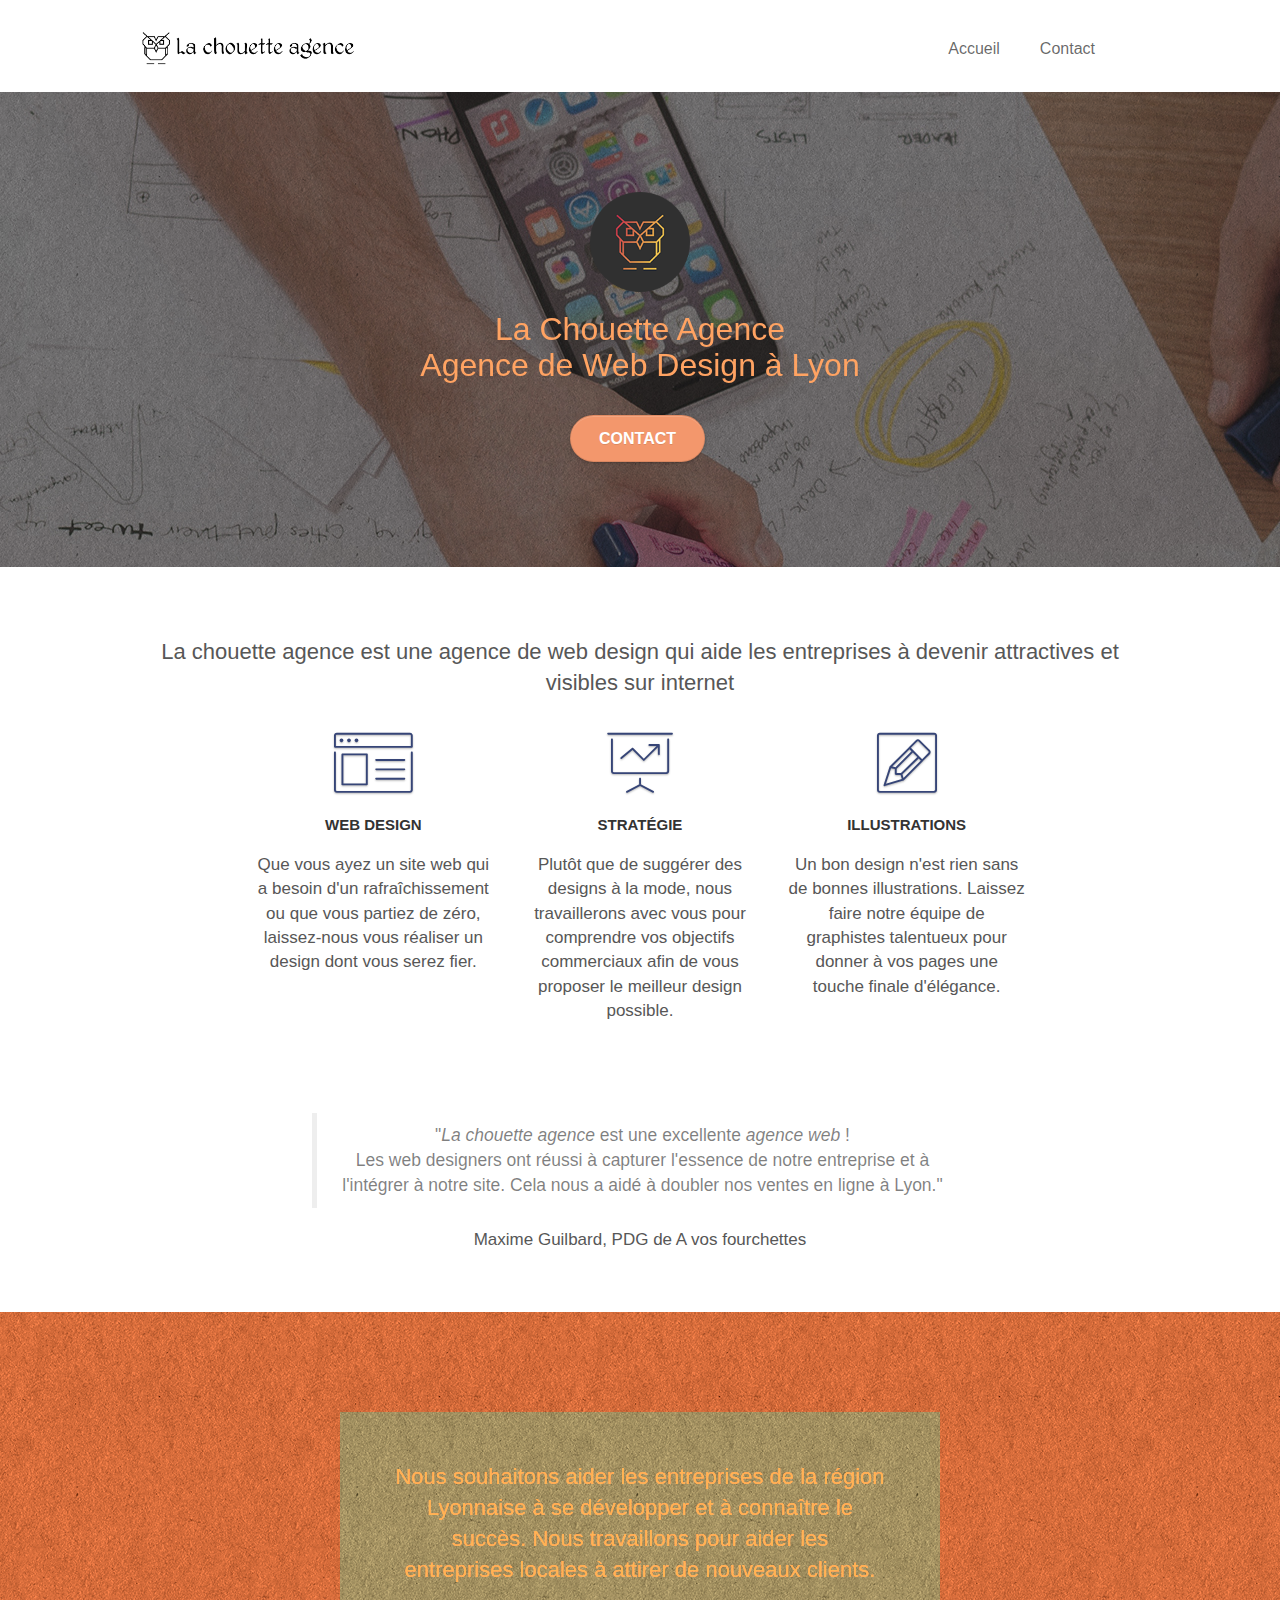
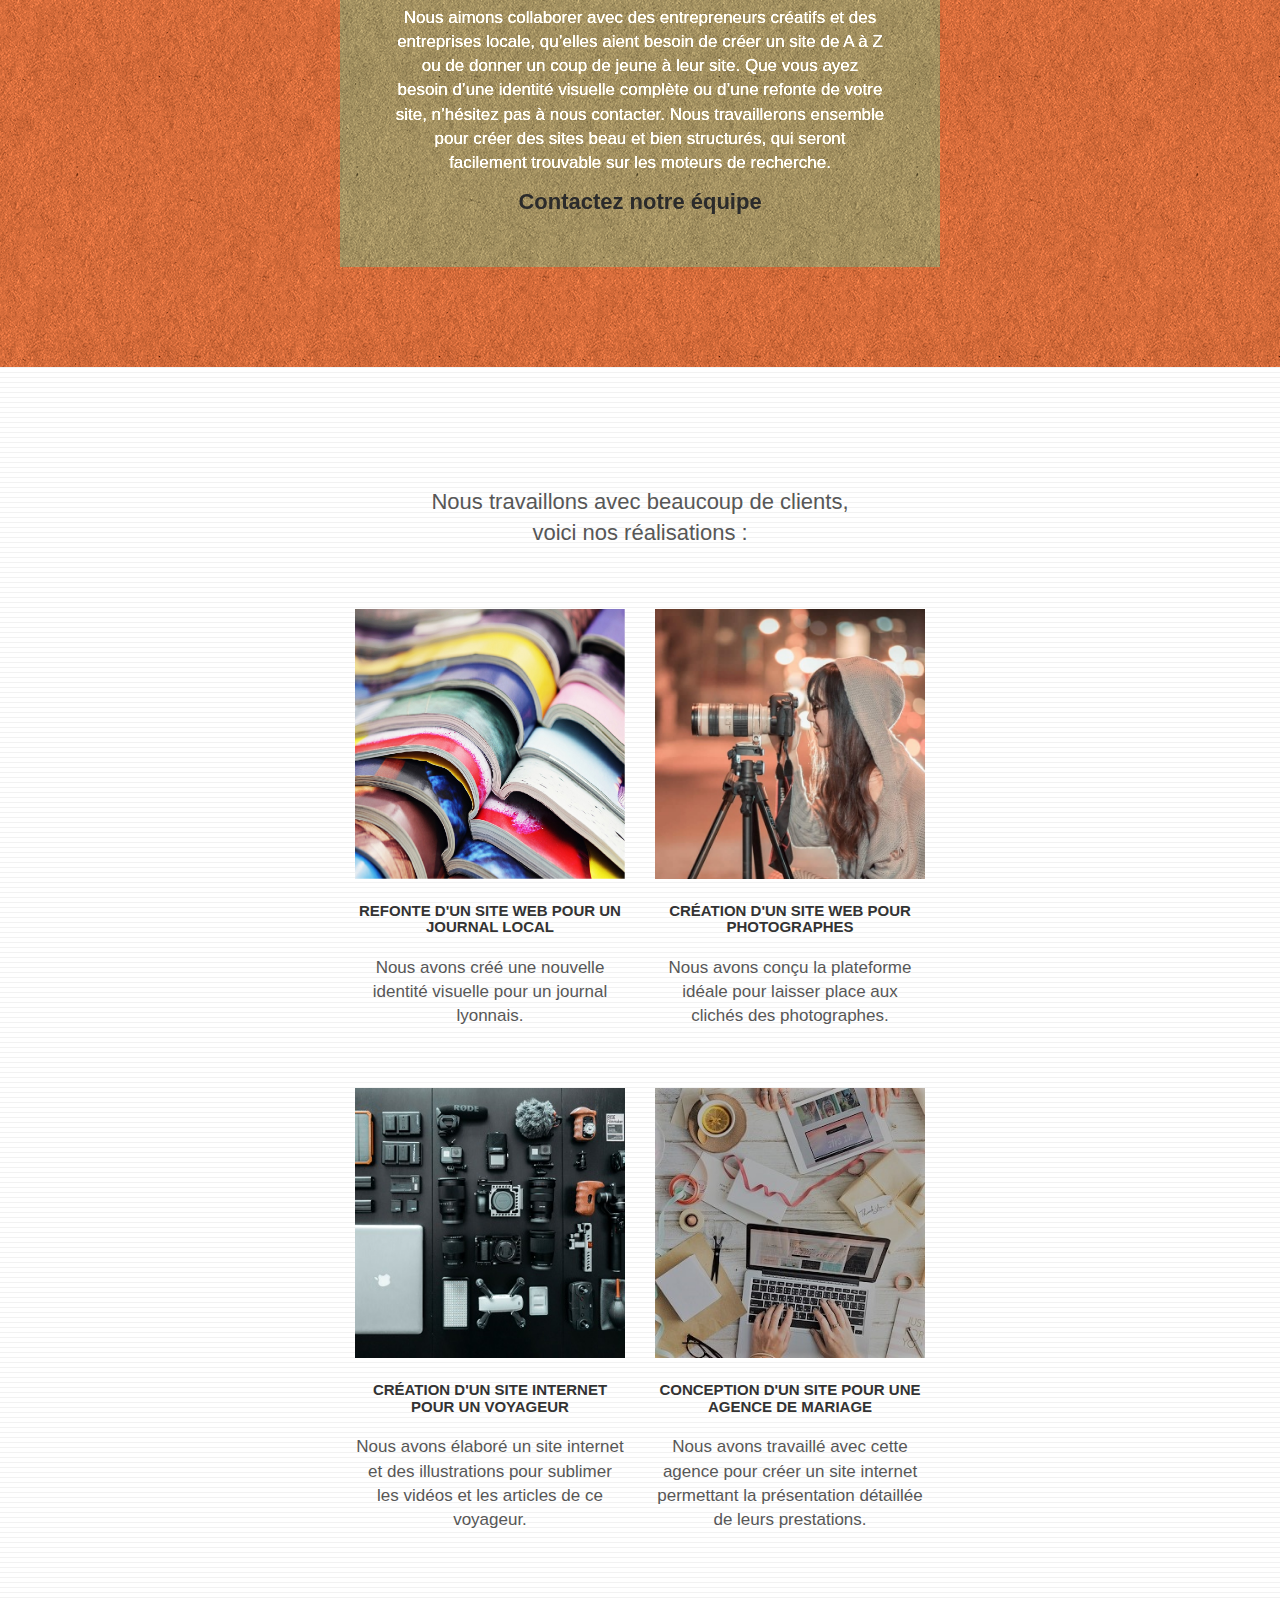
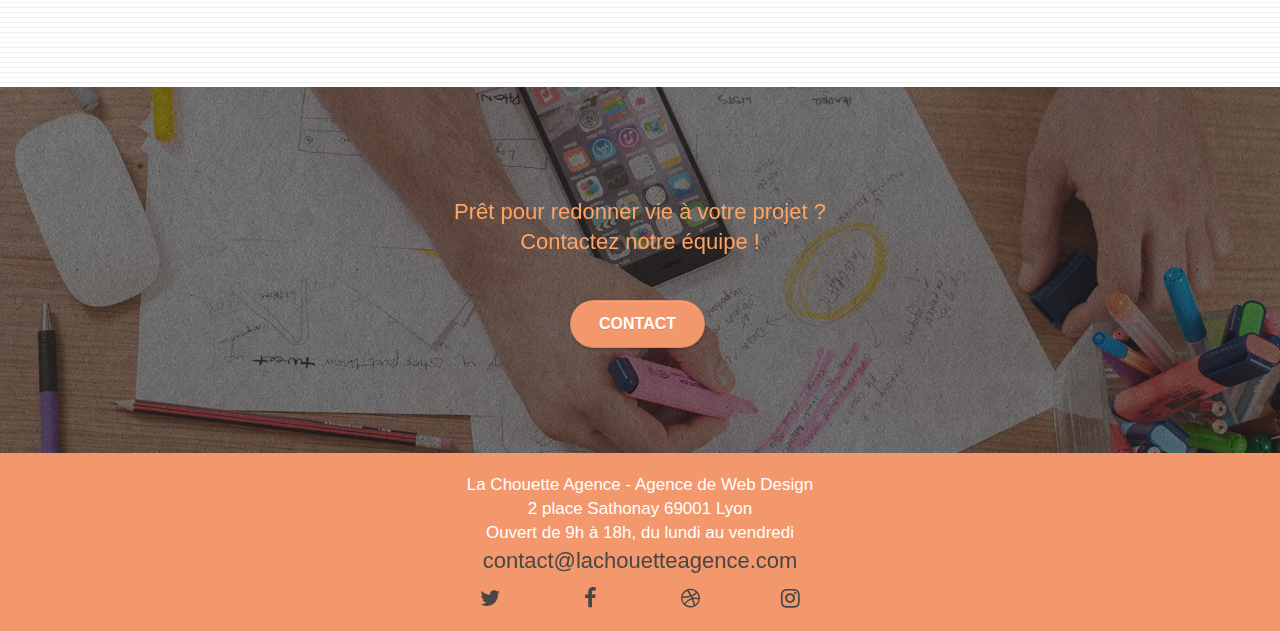
==== commit 52b07b58: "Workday 10nov2020" ====
--- a/index.html
+++ b/index.html
@@ -1,12 +1,13 @@
 <!doctype html>
 <html lang="Default">
 <head>
-    <meta charset="utf-8">
-    <meta name="keywords" content="seo, google, site web, site internet, agence design paris, agence design, agence design,agence design,agence design,agence design,agence design,agence design,agence design,agence design">
-    <meta name="description" content="">
-    <meta name="viewport" content="width=device-width, initial-scale=1.0, viewport-fit=cover">
-    <link rel="shortcut icon" type="image/png" href="favicon.jpg">
-    
+	<meta charset="utf-8">
+	<meta name="keywords" content="La Chouette Agence, design site web, conseil design, agence design lyon, agence design, rhône-alpes">
+	<meta name="description" content="La Chouette Agence, Entreprise de Web Design basée à Lyon. Nous créons, pour chaque projet, une expérience client unique grâce à nos designs exclusifs et centrés sur l'utilisateur.">
+	<meta name="viewport" content="width=device-width, initial-scale=1.0, viewport-fit=cover">
+
+	<link rel="shortcut icon" type="image/png" href="favicon.jpg">
+  
 	<link rel="stylesheet" type="text/css" href="./css/bootstrap.css">
 	<link rel="stylesheet" type="text/css" href="style.css">
 	<link rel="stylesheet" type="text/css" href="./css/font-awesome.css">
@@ -19,282 +20,252 @@
 	<script src="./js/jquery.touchSwipe.js" defer></script>
 	<script src="./js/gmaps.js"></script>
 
-    <title>.</title>
-
-    
+  <title>La Chouette Agence - Entreprise de Web Design - Lyon</title>
+   
 <!-- Analytics -->
  
 <!-- Analytics END -->
     
 </head>
+
 <body>
-<!-- Principal conteneur -->
-<div class="page-container">
-    
-<!-- bloc-0 -->
-<div class="bloc bgc-white l-bloc " id="bloc-0">
-	<div class="container bloc-sm">
-
-		<nav class="navbar row">
-			<div class="navbar-header">
-				<div class="keywords" style="color:#cccccc;font-size:1px;">Agence web à paris, stratégie web, web design, illustrations, design de site web, site web, web, internet, site internet, site</div>
-				<a class="navbar-brand" href="index.html"><img src="img/la-chouette-agence.png" alt="paris web design logo agence web meilleure agence" height="40" /></a>
-				<div class="keywords" style="color:#cccccc;font-size:1px;">Agence web à paris, stratégie web, web design, illustrations, design de site web, site web, web, internet, site internet, site</div>
-				<button id="nav-toggle" type="button" class="ui-navbar-toggle navbar-toggle" data-toggle="collapse" data-target=".navbar-1">
-					<span class="sr-only">Toggle navigation</span><span class="icon-bar"></span><span class="icon-bar"></span><span class="icon-bar"></span>
-				</button>
-			</div>
-			<div class="collapse navbar-collapse navbar-1 special-dropdown-nav">
-				<ul class="site-navigation nav navbar-nav">
-					<li>
-						<a href="index.html">Accueil</a>
-					</li>
-					<li>
-					</li>
-					<li>
-						<a href="page2.html">page2 &gt;</a>
-					</li>
-				</ul>
-			</div>
-		</nav>
-	</div>
-</div>
-<!-- bloc-0 END -->
-
-<!-- bloc-1-presentation -->
-<div class="bloc bgc-dark-slate-blue bg-banniere d-bloc bg-t-edge bloc-bg-texture texture-paper b-parallax" id="bloc-1-hero">
-	<div class="container bloc-lg">
-		<div class="row tight-width-whitespace">
-			<div class="col-sm-12">
-				<img src="img/logo.png" class="center-block image-resize-mode" width="100" alt="La chouette agence, agence web paris, création logo paris" />
-				<h1 class="text-center hero-bloc-text tc-white ">
-					La chouette agence.
-				</h1>
-				<div class="text-center">
-					<a href="page2.html" class="btn btn-lg btn-clean btn-rd cta-hero btn-atomic-tangerine" id="cta-hero">Contact</a>
-				</div>
-			</div>
-		</div>
-	</div>
-</div>
-<!-- bloc-1-presentation END -->
-
-<!-- bloc-2-services -->
-<div class="bloc bgc-white l-bloc" id="bloc-2-services">
-	<div class="container bloc-md">
-		<div class="row">
-			<div class="col-sm-12 text-center">
-				<img alt="agence web, agence web paris, web design paris, stratégie web" src="img/title.png" />
-			</div>
-		</div>
-		<div class="row voffset-lg med-width-whitespace">
-			<div class="col-sm-4">
-				<div class="text-center">
-					<span class="et-icon-browser sm-shadow icon-dark-slate-blue icons icon-lg"></span>
-				</div>
-				<h3 class="mg-md text-center">
-					Web design
-				</h3>
-				<p class="text-center ">
-					Que vous ayez un site web qui a besoin d&rsquo;un rafraîchissement ou que vous partiez de zéro, laissez-nous vous réaliser un design dont vous serez fier.
-				</p>
-			</div>
-			<div class="col-sm-4">
-				<div class="text-center">
-					<span class="et-icon-presentation sm-shadow icon-dark-slate-blue icons icon-lg"></span>
-				</div>
-				<h3 class="mg-md text-center">
-					&nbsp;Stratégie
-				</h3>
-				<p class="text-center ">
-					Plutôt que de suggérer des designs à la mode, nous travaillerons avec vous pour comprendre vos objectifs commerciaux afin de vous proposer le meilleur design possible.<br>
-				</p>
-			</div>
-			<div class="col-sm-4">
-				<div class="text-center">
-					<span class="et-icon-edit sm-shadow icon-dark-slate-blue icons icon-lg"></span>
-				</div>
-				<h3 class="mg-md text-center">
-					Illustrations
-				</h3>
-				<p class="text-center ">
-					Un bon design n'est rien sans de bonnes illustrations. Laissez faire notre équipe de graphistes talentueux pour donner à vos pages une touche finale d'élégance.
-				</p>
-			</div>
-		</div>
-		<div class="row voffset-lg voffset">
-			<div class="col-xs-12 col-md-8 col-md-offset-2 text-center">
-				<img alt="agence web, agence web paris, web design paris, stratégie web" src="img/citation.png" />
-
-			</div>
-		</div>
-	</div>
-</div>
-<!-- bloc-2-services END -->
-
-<!-- bloc-3-what-i-do -->
-<div class="bloc tc-white bgc-atomic-tangerine bg-presentation d-bloc bloc-bg-texture texture-paper b-parallax" id="bloc-3-what-i-do">
-	<div class="container bloc-lg">
-		<div class="row tight-width-whitespace black-background">
-			<div class="col-sm-12">
-				<h2 class="mg-md text-center tc-white">
-					Nous souhaitons aider les entreprises de la région Lyonnaise à se développer et à connaître le succès. Nous travaillons pour aider les entreprises locales à attirer de nouveaux clients .<br>
-				</h2>
-				<p class="text-center white">
-					Nous aimons collaborer avec des entrepreneurs créatifs et des entreprises locale, qu’elles aient besoin de créer un site de A à Z ou de donner un coup de jeune à leur site. Que vous ayez besoin d’une identité visuelle complète ou d’une refonte de votre site, n’hésitez pas à nous contacter. Nous travaillerons ensemble pour créer des sites beau et bien structurés, qui seront facilement trouvable sur les moteurs de recherche. <br><br><a class="ltc-white bold-link" href="page2.html">Contactez notre équipe</a><br>
-				</p>
-			</div>
-		</div>
-	</div>
-</div>
-<!-- bloc-3-what-i-do END -->
-
-<!-- bloc-4-portfolio -->
-<div class="bloc bgc-white bg-lines-h2-bg bg-repeat l-bloc" id="bloc-4-portfolio">
-	<div class="container bloc-lg">
-		<div class="row">
-			<div class="col-sm-12 text-center">
-				<img alt="agence web, agence web paris, web design paris, stratégie web" src="img/title2.png" />
-			</div>
-		</div>
-		<div class="row tight-width-whitespace portfolio-row">
-			<div class="col-sm-6">
-				<a href="#" data-lightbox="img/1.jpg" data-gallery-id="gallery-1" data-caption="Refonte d'un site web pour un journal local" data-frame="snapshot-lb"><img src="img/1.jpg" alt="paris web design logo agence web meilleure agence et refonte site web journal" class="img-responsive portfolio-thumb" /></a>
-				<h3 class="mg-md text-center">
-					Refonte d'un site web pour un journal local
-				</h3>
-				<p class="text-center">
-					Nous avons créé une nouvelle identité visuelle pour un journal lyonnais.
-				</p>
-			</div>
-			<div class="col-sm-6">
-				<a href="#" data-lightbox="img/2.jpg" data-gallery-id="gallery-1" data-caption="Création d'un site web pour photographes" data-frame="snapshot-lb"><img src="img/2.jpg" class="img-responsive portfolio-thumb" alt="paris web design logo agence web meilleure agence, Création d'un site web pour photographes" /></a>
-				<h3 class="mg-md text-center">
-					Création d'un site web pour photographes
-				</h3>
-				<p class="text-center">
-					Nous avons conçu la plateforme idéale pour laisser place aux clichés des photographes.
-				</p>
-			</div>
-		</div>
-		<div class="row tight-width-whitespace portfolio-row">
-			<div class="col-sm-6">
-				<a href="#" data-lightbox="img/3.bmp" data-gallery-id="gallery-1" data-caption="Création d'un site internet pour un voyageur" data-frame="snapshot-lb"><img src="img/3.bmp" class="img-responsive portfolio-thumb" alt="paris web design logo agence web meilleure agence, Création d'un site web pour voyageur"/></a>
-				<h3 class="mg-md text-center">
-					Création d'un site internet pour un voyageur
-				</h3>
-				<p class="text-center">
-					Nous avons élaboré un site internet et des illustrations pour sublimer les vidéos et les articles de ce voyageur.
-				</p>
-			</div>
-			<div class="col-sm-6">
-				<a href="#" data-lightbox="img/4.bmp" data-gallery-id="gallery-1" data-caption="Conception d'un site pour une agence de mariage" data-frame="snapshot-lb"><img src="img/4.bmp" class="img-responsive portfolio-thumb" alt="paris web design logo agence web meilleure agence, Création d'un site web pour agence de mariage" /></a>
-				<h3 class="mg-md text-center">
-					Conception d'un site pour une agence de mariage
-				</h3>
-				<p class="text-center">
-					Nous avons travaillé avec cette agence pour créer un site internet permettant la présentation détaillée de leurs prestations.
-				</p>
-			</div>
-		</div>
-	</div>
-</div>
-<!-- bloc-4-portfolio END -->
-
-<!-- bloc-5-cta -->
-<div class="bloc bgc-dark-slate-blue bg-banniere d-bloc bloc-bg-texture texture-paper" id="bloc-5-cta">
-	<div class="container bloc-lg">
-		<div class="row">
-			<h2 class="mg-md text-center tc-white">
-				Prêt pour redonner vie à votre projet ?<br>Contactez notre équipe !
-			</h2>
-			<div class="col-sm-12 text-center">
-				<a href="page2.html" class="btn btn-atomic-tangerine btn-clean btn-rd btn-lg cta-hero">Contact</a>
-			</div>
-		</div>
-	</div>
-</div>
-<!-- bloc-5-cta END -->
-
-<!-- Footer - bloc-8 -->
-<div class="bloc bgc-atomic-tangerine d-bloc" id="bloc-8">
-	<div class="container bloc-sm">
-		<div class="row">
-			<div class="col-sm-12">
-				<p class="text-center white">
-					La chouette agence - Agence web basée à Lyon.<br>
-				</p>
-				<div class="row row-no-gutters social">
-					<div class="col-sm-3">
-						<div class="text-center">
-							<a class="social" href="index.html"><span class="fa fa-twitter icon-md"></span></a>
-						</div>
-					</div>
-					<div class="col-sm-3">
-						<div class="text-center">
-							<a class="social" href="index.html"><span class="fa fa-facebook icon-md"></span></a>
-						</div>
-					</div>
-					<div class="col-sm-3">
-						<div class="text-center">
-							<a class="social" href="index.html"><span class="fa fa-dribbble icon-md"></span></a>
-						</div>
-					</div>
-					<div class="col-sm-3">
-						<div class="text-center">
-							<a class="social" href="index.html"><span class="fa fa-instagram icon-md"></span></a>
-						</div>
-					</div>
-					<div class="keywords" style="color:#F3976C;">Agence web à paris, stratégie web, web design, illustrations, design de site web, site web, web, internet, site internet, site</div>
-				</div>
-				<div class="row">
-					<div class="col-sm-4">
-						Partenaires
-							<ul>
-								<li><a href="voiture.com">voiture.com</a></li>
-								<li><a href="pizza.com">pizza.com</a></li>
-								<li><a href="matoiture.com">matoiture.com</a></li>
-								<li><a href="immobilierseo.com">immobilierseo.com</a></li>
-							</ul>		
-					</div>
-					<div class="col-sm-4">
-						Annuaires liste 1
-						<ul>
-							<li><a href="annuaireagence.com">annuaireagence.com</a></li>
-							<li><a href="annuaireseo.com">annuaireseo.com</a></li>
-							<li><a href="annuairemarketing.com">annuairemarketing.com</a></li>
-							<li><a href="123seoture.com">123seo.com</a></li>
-							<li><a href="123site.com">123site.com</a></li>
-							<li><a href="annuairewordpress.com">annuairewordpress.com</a></li>
-							<li><a href="listeagence.com">listeagence.com</a></li>
-							<li><a href="meilleuresagencesparis.com">meilleuresagencesparis.com</a></li>
-							<li><a href="listeseo.com">listeseo.com</a></li>
-						</ul>
-					</div>
-					<div class="col-sm-4">
-						Annuaires liste 2
-						<ul>
-							<li><a href="betterseo.com">betterseo.com</a></li>
-							<li><a href="ameliorerseo.com">ameliorerseo.com</a></li>
-							<li><a href="seojuicelien.com">seojuicelien.com</a></li>
-							<li><a href="meilleursliens.com">meilleursliens.com</a></li>
-							<li><a href="liensagogo.com">liensagogo.com</a></li>
-							<li><a href="backlink.com">backlink.com</a></li>
-							<li><a href="linkjuiceannuaire.com">linkjuiceannuaire.com</a></li>
-							<li><a href="remontersurgoogle.com">remontersurgoogle.com</a></li>
-							<li><a href="vraiseofiable.com">vraiseofiable.com</a></li>
-						</ul>
-					</div>
-				</div>
-			</div>
-		</div>
-	</div>
-</div>
-<!-- Footer - bloc-8 END -->
-
-</div>
-<!-- Principal conteneur END -->
-    
-
+    <!-- Principal conteneur -->
+    <div class="page-container">
+
+        <header>
+            <!-- bloc-0 -->
+            <div class="bloc bgc-white l-bloc " id="bloc-0">
+                <div class="container bloc-sm">
+                    <nav class="navbar row">
+                        <div class="navbar-header">
+                            <a class="navbar-brand" href="index.html"><img src="img/la-chouette-agence.png" alt="Logo La Chouette Agence, Entreprise de Web Design basée à Lyon" height="40" /></a>
+                            <button id="nav-toggle" type="button" class="ui-navbar-toggle navbar-toggle" data-toggle="collapse" data-target=".navbar-1">
+                                <span class="sr-only"></span><span class="icon-bar"></span><span class="icon-bar"></span><span class="icon-bar"></span>
+                            </button>
+                        </div>
+                        <div class="collapse navbar-collapse navbar-1 special-dropdown-nav">
+                            <ul class="site-navigation nav navbar-nav">
+                                <li>
+                                    <a href="index.html">Accueil</a>
+                                </li>
+                                <li>
+                                    <a href="contact.html">Contact</a>
+                                </li>
+                            </ul>
+                        </div>
+                    </nav>
+                </div>
+            </div>
+            <!-- bloc-0 END -->
+        </header>
+        <main>
+            <!-- bloc-1-presentation -->
+            <div class="bloc bgc-dark-slate-blue bg-banniere d-bloc bg-t-edge bloc-bg-texture texture-paper b-parallax" id="bloc-1-hero">
+                <div class="container bloc-lg">
+                    <div class="row tight-width-whitespace">
+                        <div class="col-sm-12">
+                            <img src="img/logo.png" class="center-block image-resize-mode" width="100" alt="Logo La Chouette Agence, agence web lyon" />
+                            <h1 class="text-center hero-bloc-text tc-white ">
+                                La Chouette Agence<br>Agence de Web Design à Lyon
+                            </h1>
+                            <div class="text-center">
+                                <a href="contact.html" class="btn btn-lg btn-clean btn-rd cta-hero btn-atomic-tangerine" id="cta-hero">Contact</a>
+                            </div>
+                        </div>
+                    </div>
+                </div>
+            </div>
+            <!-- bloc-1-presentation END -->
+
+            <!-- bloc-2-services -->
+            <div class="bloc bgc-white l-bloc" id="bloc-2-services">
+                <div class="container bloc-md">
+                    <div class="row">
+                        <div class="col-sm-12 text-center">
+                            <h2>La chouette agence est une agence de web design qui aide les entreprises à devenir attractives et visibles sur internet</h2>
+                        </div>
+                    </div>
+                    <div class="row voffset-lg med-width-whitespace">
+                        <div class="col-sm-4">
+                            <div class="text-center">
+                                <span class="et-icon-browser sm-shadow icon-dark-slate-blue icons icon-lg"></span>
+                            </div>
+                            <h3 class="mg-md text-center">
+                                Web design
+                            </h3>
+                            <p class="text-center ">
+                                Que vous ayez un site web qui a besoin d'un rafraîchissement ou que vous partiez de zéro, laissez-nous vous réaliser un design dont vous serez fier.
+                            </p>
+                        </div>
+                        <div class="col-sm-4">
+                            <div class="text-center">
+                                <span class="et-icon-presentation sm-shadow icon-dark-slate-blue icons icon-lg"></span>
+                            </div>
+                            <h3 class="mg-md text-center">
+                                Stratégie
+                            </h3>
+                            <p class="text-center ">
+                                Plutôt que de suggérer des designs à la mode, nous travaillerons avec vous pour comprendre vos objectifs commerciaux afin de vous proposer le meilleur design possible.
+                            </p>
+                        </div>
+                        <div class="col-sm-4">
+                            <div class="text-center">
+                                <span class="et-icon-edit sm-shadow icon-dark-slate-blue icons icon-lg"></span>
+                            </div>
+                            <h3 class="mg-md text-center">
+                                Illustrations
+                            </h3>
+                            <p class="text-center ">
+                                Un bon design n'est rien sans de bonnes illustrations. Laissez faire notre équipe de graphistes talentueux pour donner à vos pages une touche finale d'élégance.
+                            </p>
+                        </div>
+                    </div>
+                    <div class="row voffset-lg voffset">
+                        <div class="col-xs-12 col-md-8 col-md-offset-2 text-center">
+                            <div class="blockquote">
+                                <blockquote>"<em>La chouette agence</em> est une excellente <em>agence web</em> ! <br/>
+                                    Les web designers ont réussi à capturer l'essence
+                                    de notre entreprise et à l'intégrer à notre site. Cela nous a aidé à doubler nos ventes en ligne à Lyon."
+                                </blockquote>
+                                <p>Maxime Guilbard, PDG de A vos fourchettes</p>
+                            </div>
+                        </div>
+                    </div>
+                </div>
+            </div>
+            <!-- bloc-2-services END -->
+
+            <!-- bloc-3-what-i-do -->
+            <div class="bloc tc-white bgc-atomic-tangerine bg-presentation d-bloc bloc-bg-texture texture-paper b-parallax" id="bloc-3-what-i-do">
+                <div class="container bloc-lg">
+                    <div class="row tight-width-whitespace black-background">
+                        <div class="col-sm-12">
+                            <h2 class="mg-md text-center tc-white">
+                                Nous souhaitons aider les entreprises de la région Lyonnaise à se développer et à connaître le succès. Nous travaillons pour aider les entreprises locales à attirer de nouveaux clients.
+                            </h2>
+                            <p class="text-center white">
+                                Nous aimons collaborer avec des entrepreneurs créatifs et des entreprises locale, qu’elles aient besoin de créer un site de A à Z ou de donner un coup de jeune à leur site. Que vous ayez besoin d’une identité visuelle complète ou d’une refonte de votre site, n’hésitez pas à nous contacter. Nous travaillerons ensemble pour créer des sites beau et bien structurés, qui seront facilement trouvable sur les moteurs de recherche.
+                            </p>
+                            <p class="text-center white">
+                                <a class="ltc-white bold-link" href="contact.html">Contactez notre équipe</a>
+                            </p>
+                        </div>
+                    </div>
+                </div>
+            </div>
+            <!-- bloc-3-what-i-do END -->
+
+            <!-- bloc-4-portfolio -->
+            <div class="bloc bgc-white bg-lines-h2-bg bg-repeat l-bloc" id="bloc-4-portfolio">
+                <div class="container bloc-lg">
+                    <div class="row">
+                        <div class="col-sm-12 text-center">
+                            <h2>Nous travaillons avec beaucoup de clients,<br /> voici nos réalisations :</h2>
+                        </div>
+                    </div>
+                    <div class="row tight-width-whitespace portfolio-row">
+                        <div class="col-sm-6">
+                            <a href="#" data-lightbox="img/1.jpg" data-gallery-id="gallery-1" data-caption="Refonte d'un site web pour un journal local" data-frame="snapshot-lb"><img src="img/1.jpg" alt="image réalisation, Refonte site web" class="img-responsive portfolio-thumb" /></a>
+                            <h3 class="mg-md text-center">
+                                Refonte d'un site web pour un journal local
+                            </h3>
+                            <p class="text-center">
+                                Nous avons créé une nouvelle identité visuelle pour un journal lyonnais.
+                            </p>
+                        </div>
+                        <div class="col-sm-6">
+                            <a href="#" data-lightbox="img/2.jpg" data-gallery-id="gallery-1" data-caption="Création d'un site web pour photographes" data-frame="snapshot-lb"><img src="img/2.jpg" class="img-responsive portfolio-thumb" alt="image réalisation, Création site web professionnel" /></a>
+                            <h3 class="mg-md text-center">
+                                Création d'un site web pour photographes
+                            </h3>
+                            <p class="text-center">
+                                Nous avons conçu la plateforme idéale pour laisser place aux clichés des photographes.
+                            </p>
+                        </div>
+                    </div>
+                    <div class="row tight-width-whitespace portfolio-row">
+                        <div class="col-sm-6">
+                            <a href="#" data-lightbox="img/3.bmp" data-gallery-id="gallery-1" data-caption="Création d'un site internet pour un voyageur" data-frame="snapshot-lb"><img src="img/3.bmp" class="img-responsive portfolio-thumb" alt="image réalisation, Création site web personnel"/></a>
+                            <h3 class="mg-md text-center">
+                                Création d'un site internet pour un voyageur
+                            </h3>
+                            <p class="text-center">
+                                Nous avons élaboré un site internet et des illustrations pour sublimer les vidéos et les articles de ce voyageur.
+                            </p>
+                        </div>
+                        <div class="col-sm-6">
+                            <a href="#" data-lightbox="img/4.bmp" data-gallery-id="gallery-1" data-caption="Conception d'un site pour une agence de mariage" data-frame="snapshot-lb"><img src="img/4.bmp" class="img-responsive portfolio-thumb" alt="image réalisation, Création site web vitrine commercant" /></a>
+                            <h3 class="mg-md text-center">
+                                Conception d'un site pour une agence de mariage
+                            </h3>
+                            <p class="text-center">
+                                Nous avons travaillé avec cette agence pour créer un site internet permettant la présentation détaillée de leurs prestations.
+                            </p>
+                        </div>
+                    </div>
+                </div>
+            </div>
+            <!-- bloc-4-portfolio END -->
+
+            <!-- bloc-5-cta -->
+            <div class="bloc bgc-dark-slate-blue bg-banniere d-bloc bloc-bg-texture texture-paper" id="bloc-5-cta">
+                <div class="container bloc-lg">
+                    <div class="row">
+                        <h2 class="mg-md text-center tc-white">
+                            Prêt pour redonner vie à votre projet ?<br>
+                            Contactez notre équipe !
+                        </h2>
+                        <div class="col-sm-12 text-center">
+                            <a href="contact.html" class="btn btn-atomic-tangerine btn-clean btn-rd btn-lg cta-hero">Contact</a>
+                        </div>
+                    </div>
+                </div>
+            </div>
+            <!-- bloc-5-cta END -->
+        </main>
+
+        <footer>
+            <!-- Footer - bloc-8 -->
+            <div class="bloc bgc-atomic-tangerine d-bloc" id="bloc-8">
+                <div class="container bloc-sm">
+                    <div class="row">
+                        <div class="col-sm-12">
+                            <p class="text-center white">
+                                La Chouette Agence - Agence de Web Design<br>
+                                2 place Sathonay 69001 Lyon<br>
+                                Ouvert de 9h à 18h, du lundi au vendredi<br>
+                                <a href="mailto:nullepart@mozilla.org">contact@lachouetteagence.com</a>
+                            </p>
+                            <div class="row row-no-gutters social">
+                                <div class="col-sm-3">
+                                    <div class="text-center">
+                                        <a target="_blank" href="https://twitter.com" rel="noopener noreferrer"><span class="fa fa-twitter icon-md"></span></a>
+                                    </div>
+                                </div>
+                                <div class="col-sm-3">
+                                    <div class="text-center">
+                                        <a target="_blank" href="https://facebook.com" rel="noopener noreferrer"><span class="fa fa-facebook icon-md"></span></a>
+                                    </div>
+                                </div>
+                                <div class="col-sm-3">
+                                    <div class="text-center">
+                                        <a target="_blank" href="https://dribbble.com/" rel="noopener noreferrer"><span class="fa fa-dribbble icon-md"></span></a>
+                                    </div>
+                                </div>
+                                <div class="col-sm-3">
+                                    <div class="text-center">
+                                        <a target="_blank" href="https://www.instagram.com/" rel="noopener noreferrer"><span class="fa fa-instagram icon-md"></span></a>
+                                    </div>
+                                </div>
+                            </div>	
+                            </div>
+                        </div>
+                    </div>
+                </div>
+            </div>
+            <!-- Footer - bloc-8 END -->
+        </footer>
+
+    </div><!-- Principal conteneur END -->
 </body>
 </html>
--- a/style.css
+++ b/style.css
@@ -10,7 +10,7 @@
 a,
 button {
     transition: all .3s ease-in-out;
-    outline: none!important;
+    outline: none;
 }
 
 a:hover {
@@ -66,10 +66,10 @@
 .bg-tr-edge,
 .bg-br-edge,
 .bg-repeat {
-    -webkit-background-size: auto!important;
-    -moz-background-size: auto!important;
-    -o-background-size: auto!important;
-    background-size: auto!important;
+    -webkit-background-size: auto;
+    -moz-background-size: auto;
+    -o-background-size: auto;
+    background-size: auto;
 }
 
 .bg-repeat {
@@ -133,7 +133,9 @@
 .d-bloc h5 a,
 .d-bloc h6 a,
 .d-bloc p a {
-    color: rgba(255, 255, 255, .6);
+    color: #575757;
+    filter: contrast(1.4);
+    font-size: 2.2rem;
 }
 
 .d-bloc .a-btn:hover,
@@ -326,6 +328,8 @@
     float: left;
     margin-top: 4px;
     font-size: 16px;
+    list-style-type: none; /*suppression des puces*/
+    margin-right: 10px; /*ajout d'un espace entre les 2 li*/
 }
 
 .navbar-nav .open .dropdown-menu > li > a {
@@ -343,7 +347,7 @@
 }
 
 .navbar-toggle:hover {
-    background: transparent!important;
+    background: transparent;
 }
 
 .navbar-toggle .icon-bar {
@@ -366,7 +370,7 @@
     .site-navigation {
         position: absolute;
         top: 50%;
-        right: 20px;
+        right: 50px; /*modification de la position*/
         transform: translate(0, -50%);
         -webkit-transform: translateY(-50%);
     }
@@ -404,7 +408,7 @@
 }
 
 .nav > li > .dropdown a {
-    background: none!important;
+    background: none;
     display: block;
     padding: 14px 15px;
 }
@@ -431,7 +435,7 @@
     border-top-color: transparent;
     border-right-color: transparent;
     border-bottom-color: transparent;
-    margin: 6px -5px 0 0!important;
+    margin: 6px -5px 0 0;
     float: right;
 }
 
@@ -461,7 +465,7 @@
 }
 
 button {
-    outline: none!important;
+    outline: none;
 }
 
 .btn-rd {
@@ -476,11 +480,11 @@
 }
 
 .icon-md {
-    font-size: 30px!important;
+    font-size: 30px;
 }
 
 .icon-lg {
-    font-size: 60px!important;
+    font-size: 60px;
 }
 
 .sm-shadow {
@@ -651,7 +655,7 @@
 a {
     font-family: "helvetica";
     font-weight: 400;
-    color: #575757!important;
+    color: #575757;
 }
 
 .container {
@@ -677,7 +681,7 @@
 }
 
 p {
-    font-size: 11px;
+    font-size: 17px;
 }
 
 .tight-width-whitespace {
@@ -692,7 +696,7 @@
 
 .cta-hero {
     margin-top: 22px;
-    color: #FFFFFF!important;
+    color: #FFFFFF;
     text-transform: uppercase;
     padding: 12px 28px 12px 28px;
     font-size: 16px;
@@ -713,7 +717,7 @@
     font-size: 15px;
     text-transform: uppercase;
     font-weight: 700;
-    color: #333333!important;
+    color: #333333;
 }
 
 .med-width-whitespace {
@@ -723,11 +727,11 @@
 }
 
 h1 {
-    color: #333333!important;
+    color: #333333!;
 }
 
 h4 {
-    color: #333333!important;
+    color: #333333;
 }
 
 .icons {
@@ -736,7 +740,7 @@
 }
 
 .white {
-    color: #FFFFFF!important;
+    color: #FFFFFF;
 }
 
 .portfolio-thumb {
@@ -753,13 +757,13 @@
 }
 
 .black-background {
-    background-color: rgba(165, 147, 99, 0.7);
+    background-color: #C7B78D;
     padding: 40px 40px 40px 40px;
 }
 
 .bold-link {
     font-weight: 900;
-    text-decoration: underline!important;
+    text-decoration: underline!;
 }
 
 .bgc-white {
@@ -775,38 +779,39 @@
 }
 
 .tc-white {
-    color: #F3976C!important;
+    color: #F3976C;
+    filter: contrast(1.5); /*renforcement contraste*/
 }
 
 .btn-atomic-tangerine {
     background: #F3976C;
-    color: #FFFFFF!important;
+    color: #FFFFFF;
 }
 
 .btn-atomic-tangerine:hover {
-    background: #c27956!important;
-    color: #FFFFFF!important;
+    background: #c27956;
+    color: #FFFFFF;
 }
 
 .ltc-white {
-    color: #FFFFFF!important;
+    color: #FFFFFF;
 }
 
 .ltc-white:hover {
-    color: #cccccc!important;
+    color: #cccccc;
 }
 
 .ltc-atomic-tangerine {
-    color: #F3976C!important;
+    color: #F3976C;
 }
 
 .ltc-atomic-tangerine:hover {
-    color: #c27956!important;
+    color: #c27956;
 }
 
 .icon-dark-slate-blue {
-    color: #364577!important;
-    border-color: #364577!important;
+    color: #364577;
+    border-color: #364577;
 }
 
 .bg-dots-bg {
@@ -902,8 +907,8 @@
     h6,
     p,
     #disqus_thread {
-        padding-left: 10px!important;
-        padding-right: 10px!important;
+        padding-left: 10px;
+        padding-right: 10px;
     }
     .b-parallax {
         background-attachment: scroll;
@@ -911,7 +916,7 @@
     .navbar .nav {
         padding-top: 0;
         border-top: 1px solid rgba(0, 0, 0, .2);
-        float: none!important;
+        float: none;
     }
     .navbar.row {
         margin-left: 0;
@@ -936,7 +941,7 @@
     }
     .dropdown .dropdown a .caret {
         float: none;
-        margin: 5px 0 0 10px!important;
+        margin: 5px 0 0 10px;
         border: 4px solid black;
         border-bottom-color: transparent;
         border-right-color: transparent;
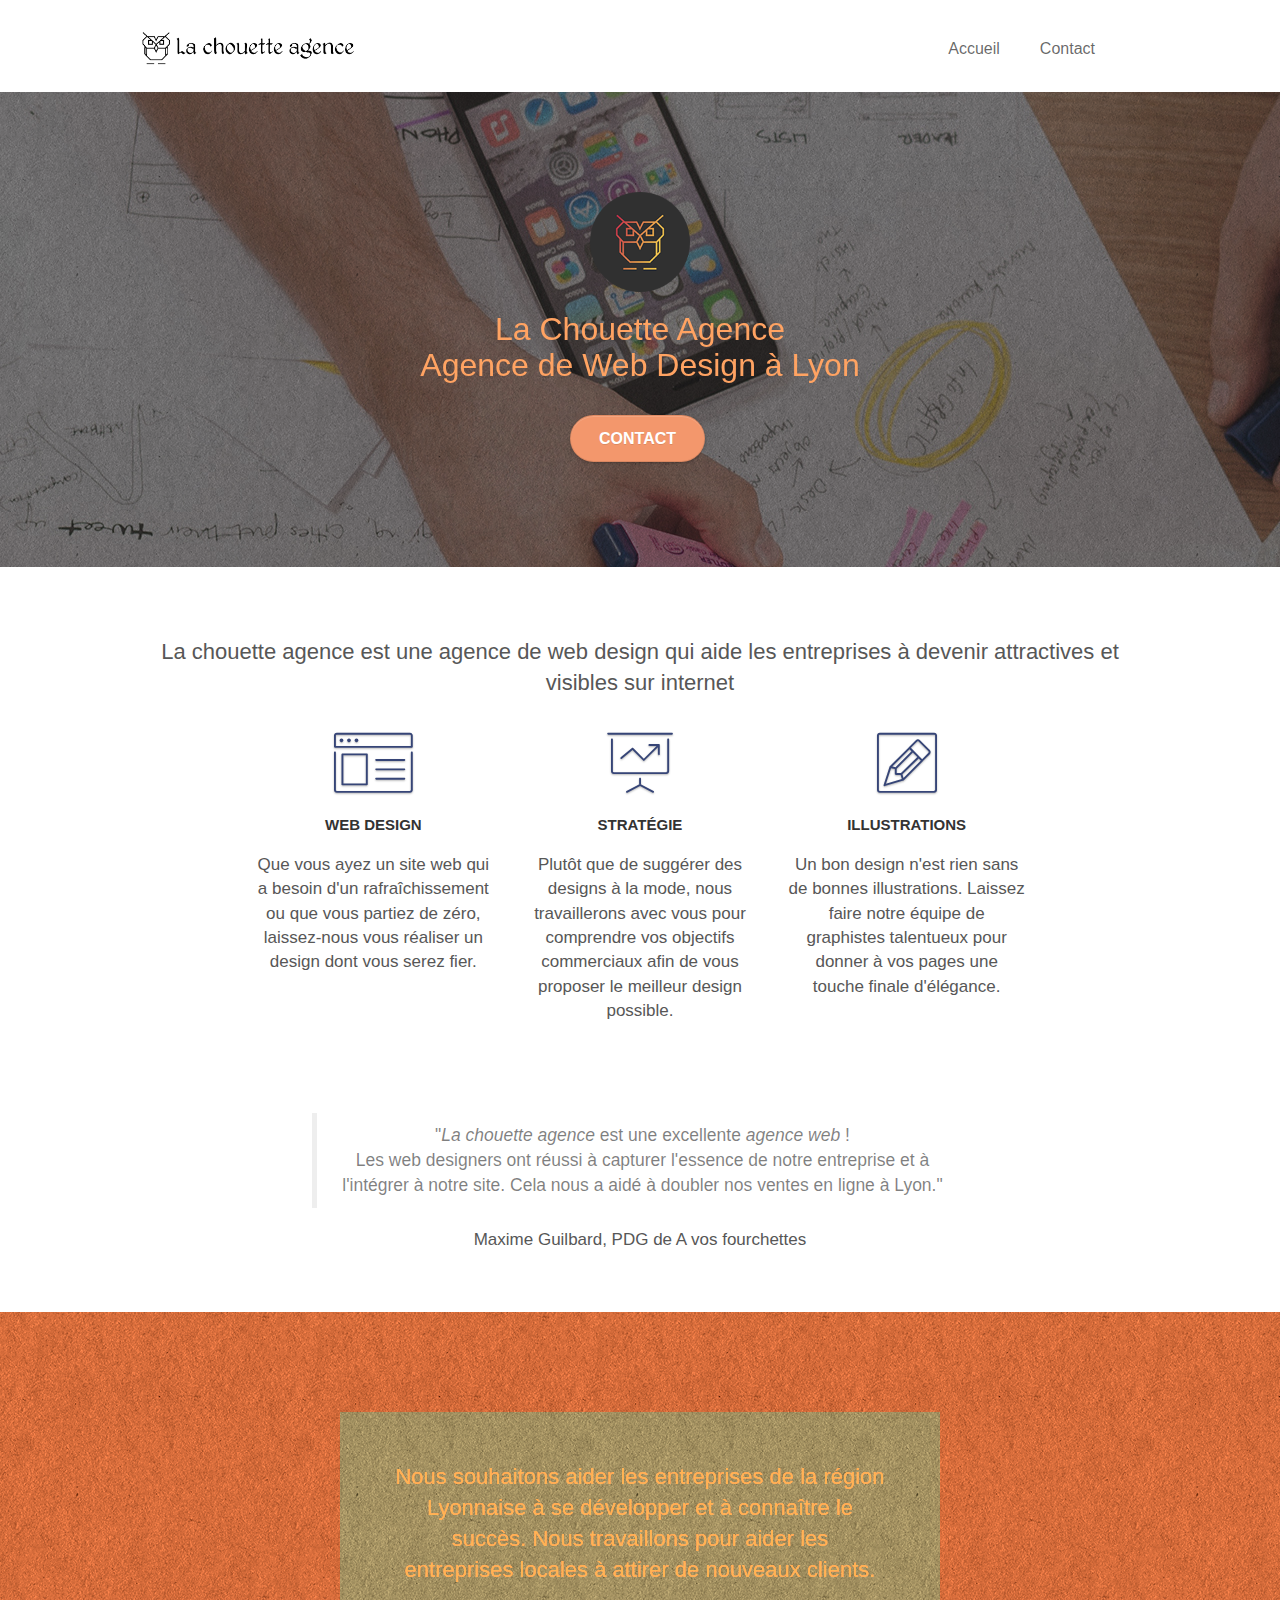
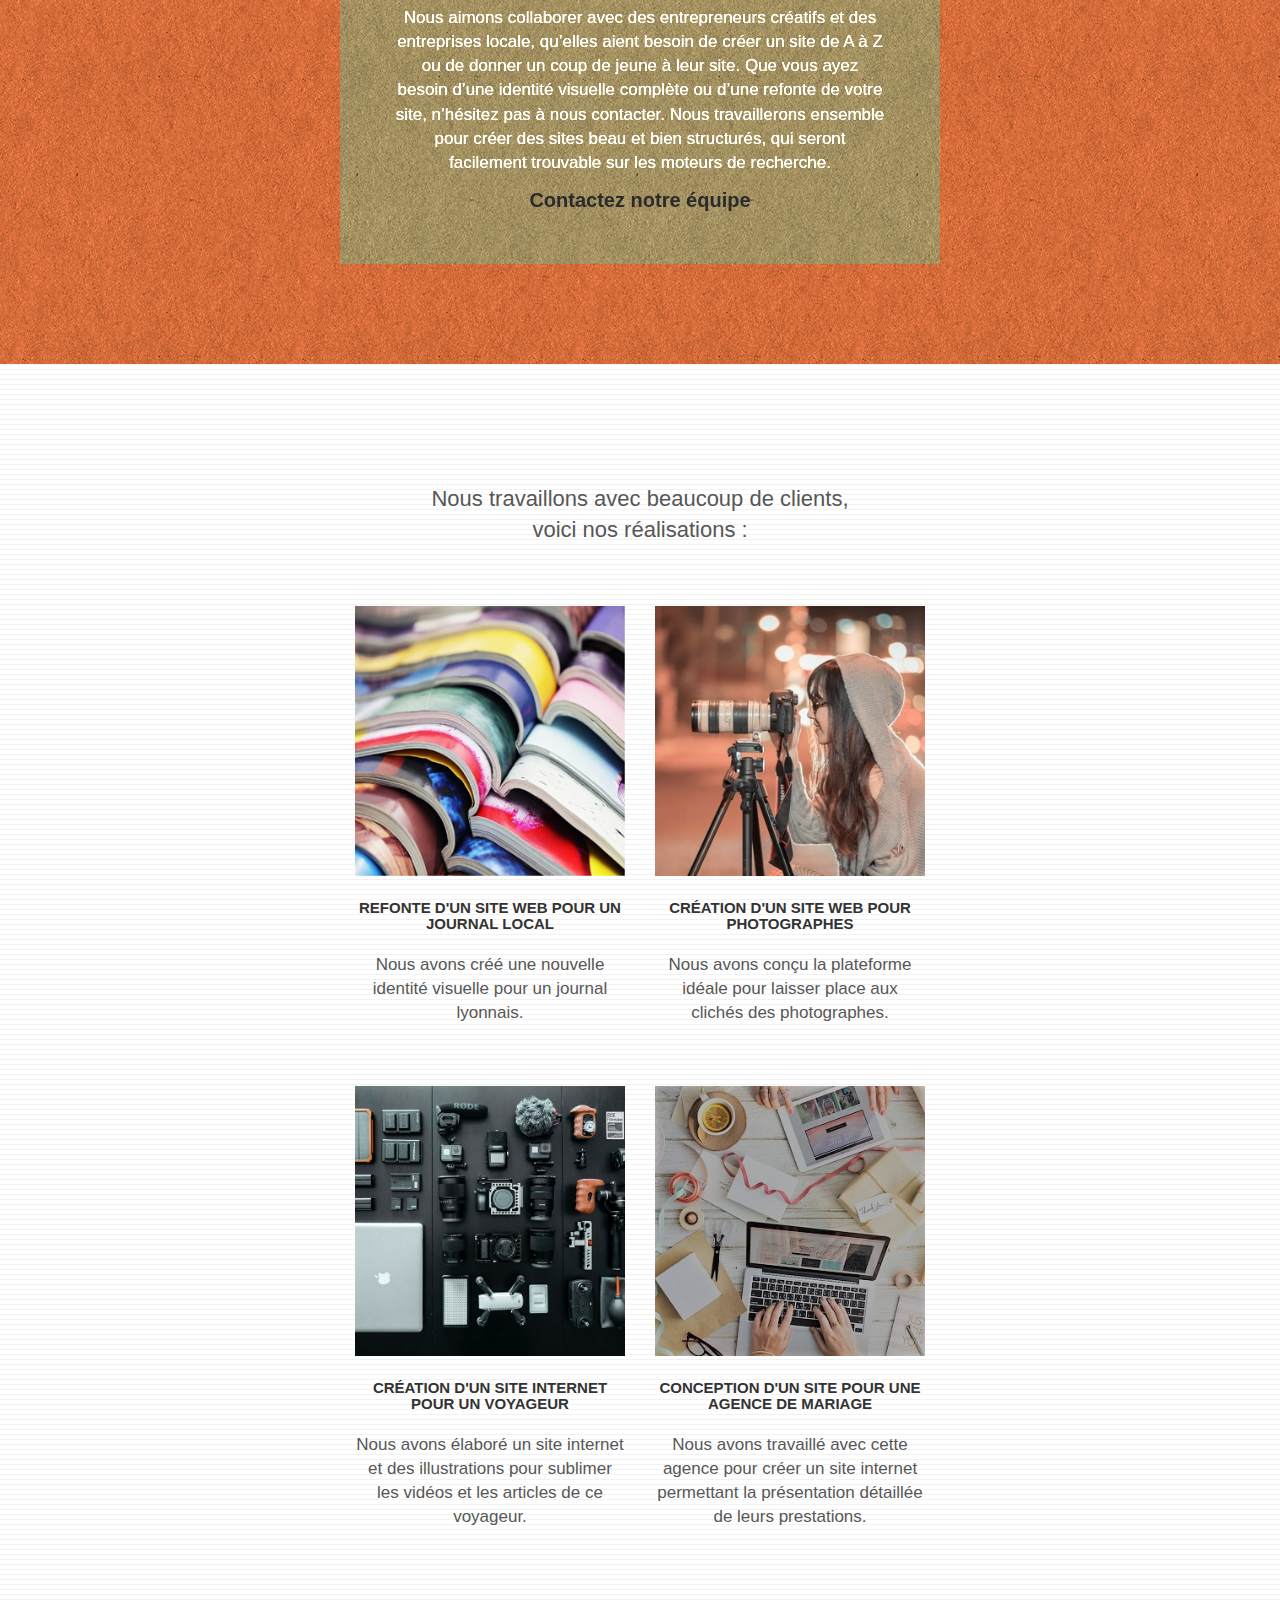
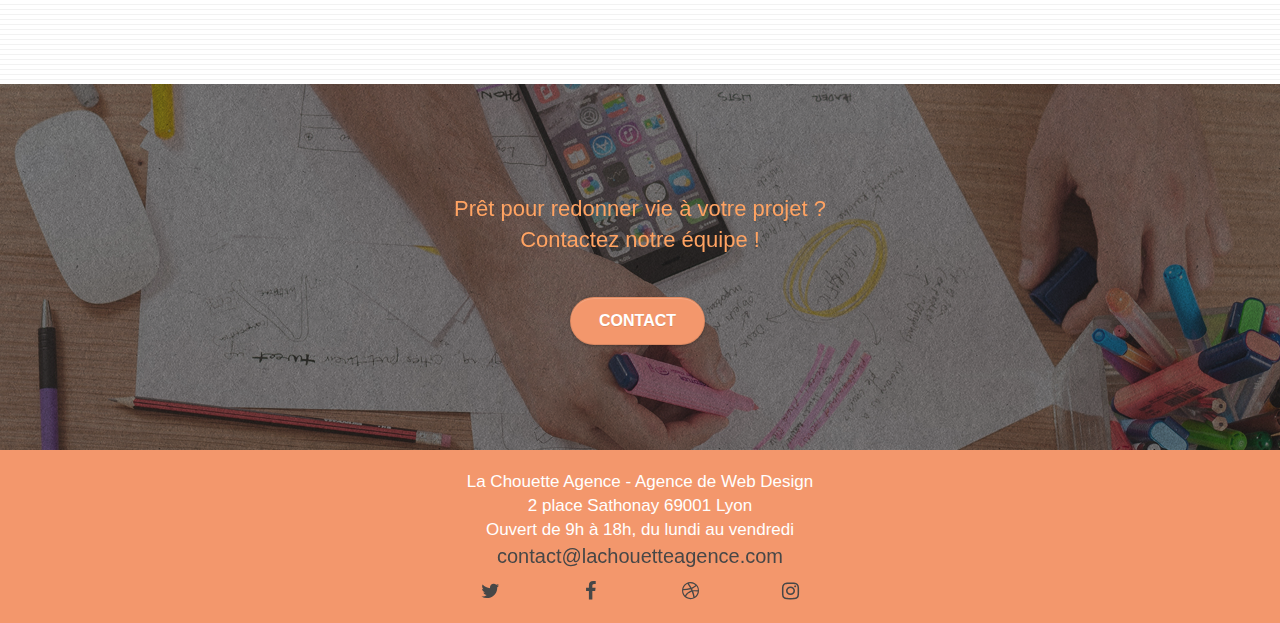
==== commit 416af26e: "Workday 11nov2020" ====
--- a/index.html
+++ b/index.html
@@ -4,7 +4,8 @@
 	<meta charset="utf-8">
 	<meta name="keywords" content="La Chouette Agence, design site web, conseil design, agence design lyon, agence design, rhône-alpes">
 	<meta name="description" content="La Chouette Agence, Entreprise de Web Design basée à Lyon. Nous créons, pour chaque projet, une expérience client unique grâce à nos designs exclusifs et centrés sur l'utilisateur.">
-	<meta name="viewport" content="width=device-width, initial-scale=1.0, viewport-fit=cover">
+    <meta name="viewport" content="width=device-width, initial-scale=1.0, viewport-fit=cover">
+    <meta name="robots" content="index,follow"/>
 
 	<link rel="shortcut icon" type="image/png" href="favicon.jpg">
   
@@ -185,7 +186,7 @@
                     </div>
                     <div class="row tight-width-whitespace portfolio-row">
                         <div class="col-sm-6">
-                            <a href="#" data-lightbox="img/3.bmp" data-gallery-id="gallery-1" data-caption="Création d'un site internet pour un voyageur" data-frame="snapshot-lb"><img src="img/3.bmp" class="img-responsive portfolio-thumb" alt="image réalisation, Création site web personnel"/></a>
+                            <a href="#" data-lightbox="img/3.jpg" data-gallery-id="gallery-1" data-caption="Création d'un site internet pour un voyageur" data-frame="snapshot-lb"><img src="img/3.jpg" class="img-responsive portfolio-thumb" alt="image réalisation, Création site web personnel"/></a>
                             <h3 class="mg-md text-center">
                                 Création d'un site internet pour un voyageur
                             </h3>
@@ -194,7 +195,7 @@
                             </p>
                         </div>
                         <div class="col-sm-6">
-                            <a href="#" data-lightbox="img/4.bmp" data-gallery-id="gallery-1" data-caption="Conception d'un site pour une agence de mariage" data-frame="snapshot-lb"><img src="img/4.bmp" class="img-responsive portfolio-thumb" alt="image réalisation, Création site web vitrine commercant" /></a>
+                            <a href="#" data-lightbox="img/4.jpg" data-gallery-id="gallery-1" data-caption="Conception d'un site pour une agence de mariage" data-frame="snapshot-lb"><img src="img/4.jpg" class="img-responsive portfolio-thumb" alt="image réalisation, Création site web vitrine commercant" /></a>
                             <h3 class="mg-md text-center">
                                 Conception d'un site pour une agence de mariage
                             </h3>
--- a/style.css
+++ b/style.css
@@ -135,7 +135,7 @@
 .d-bloc p a {
     color: #575757;
     filter: contrast(1.4);
-    font-size: 2.2rem;
+    font-size: 2rem;
 }
 
 .d-bloc .a-btn:hover,
@@ -827,7 +827,7 @@
 }
 
 .bg-presentation {
-    background-image: url("img/image-de-presentation.bmp");
+    background-image: url("img/image-de-presentation.jpg");
 }
 
 @media (max-width: 1024px) {
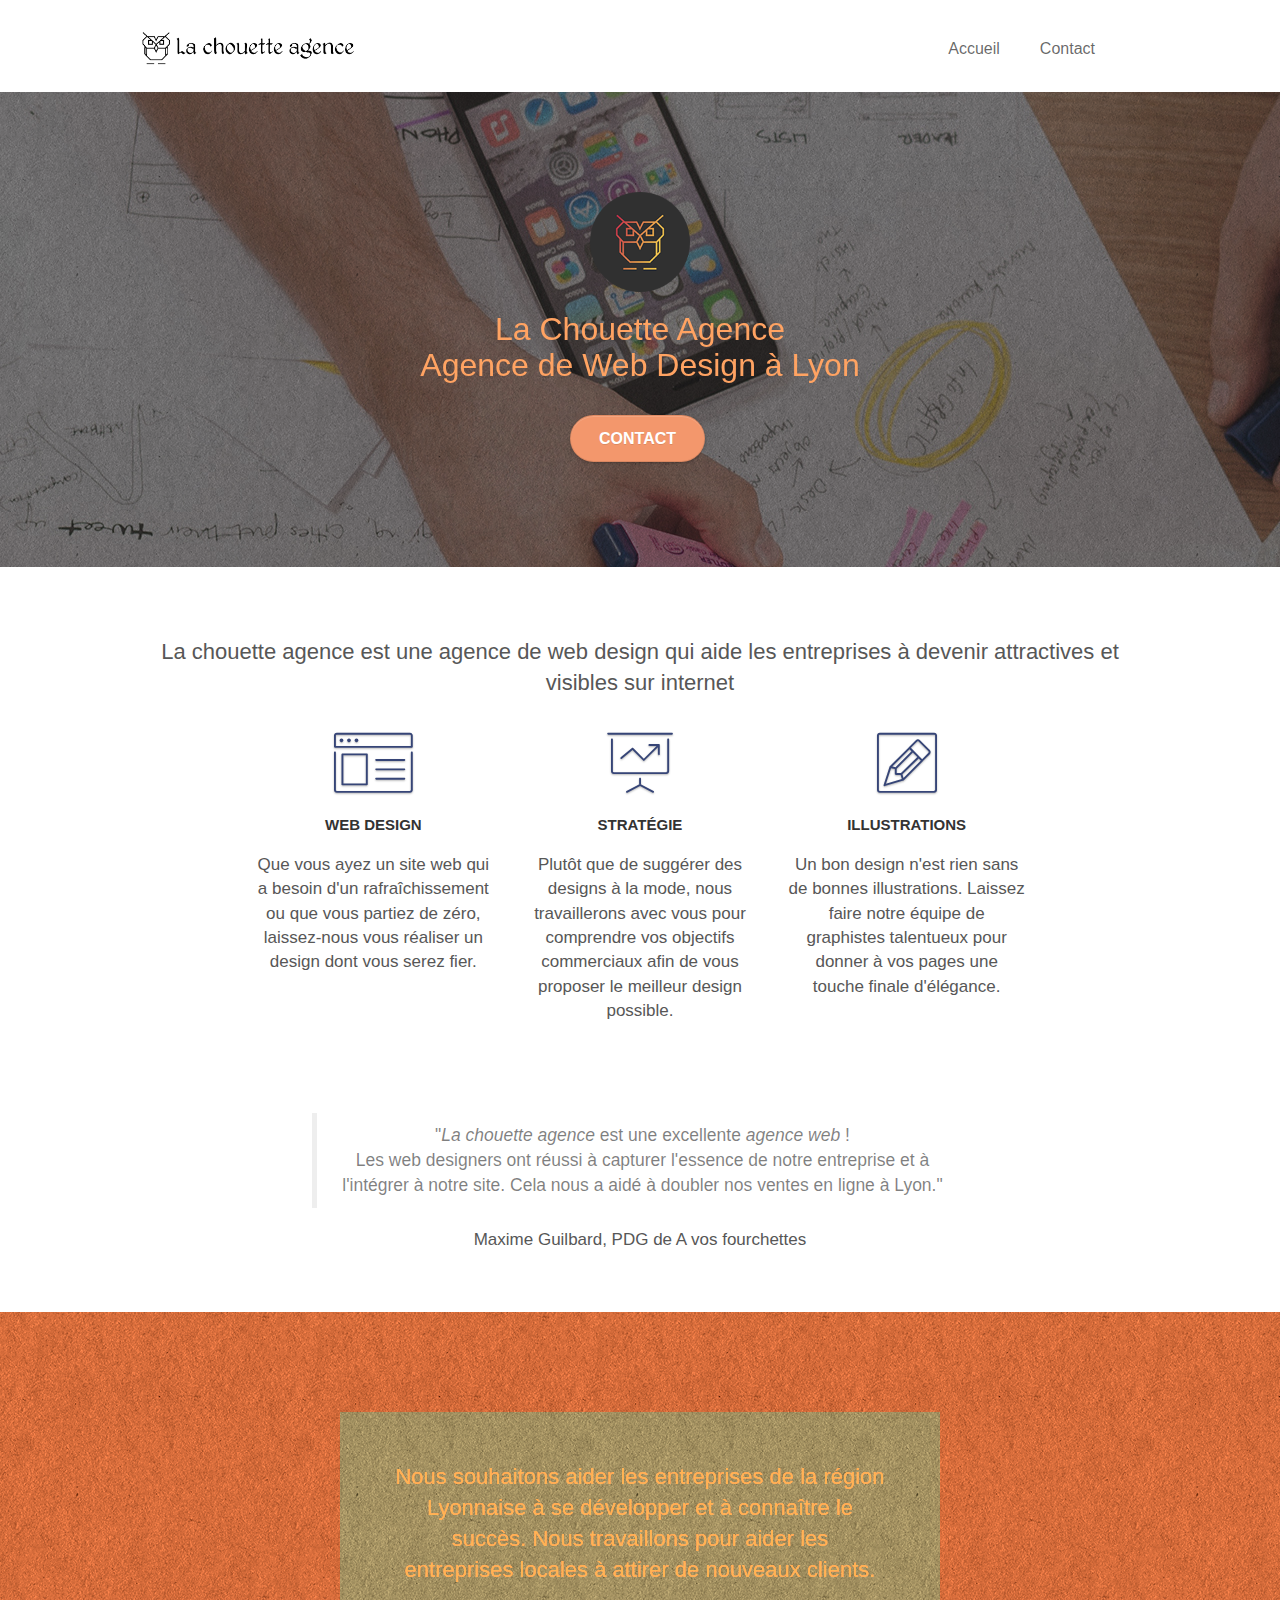
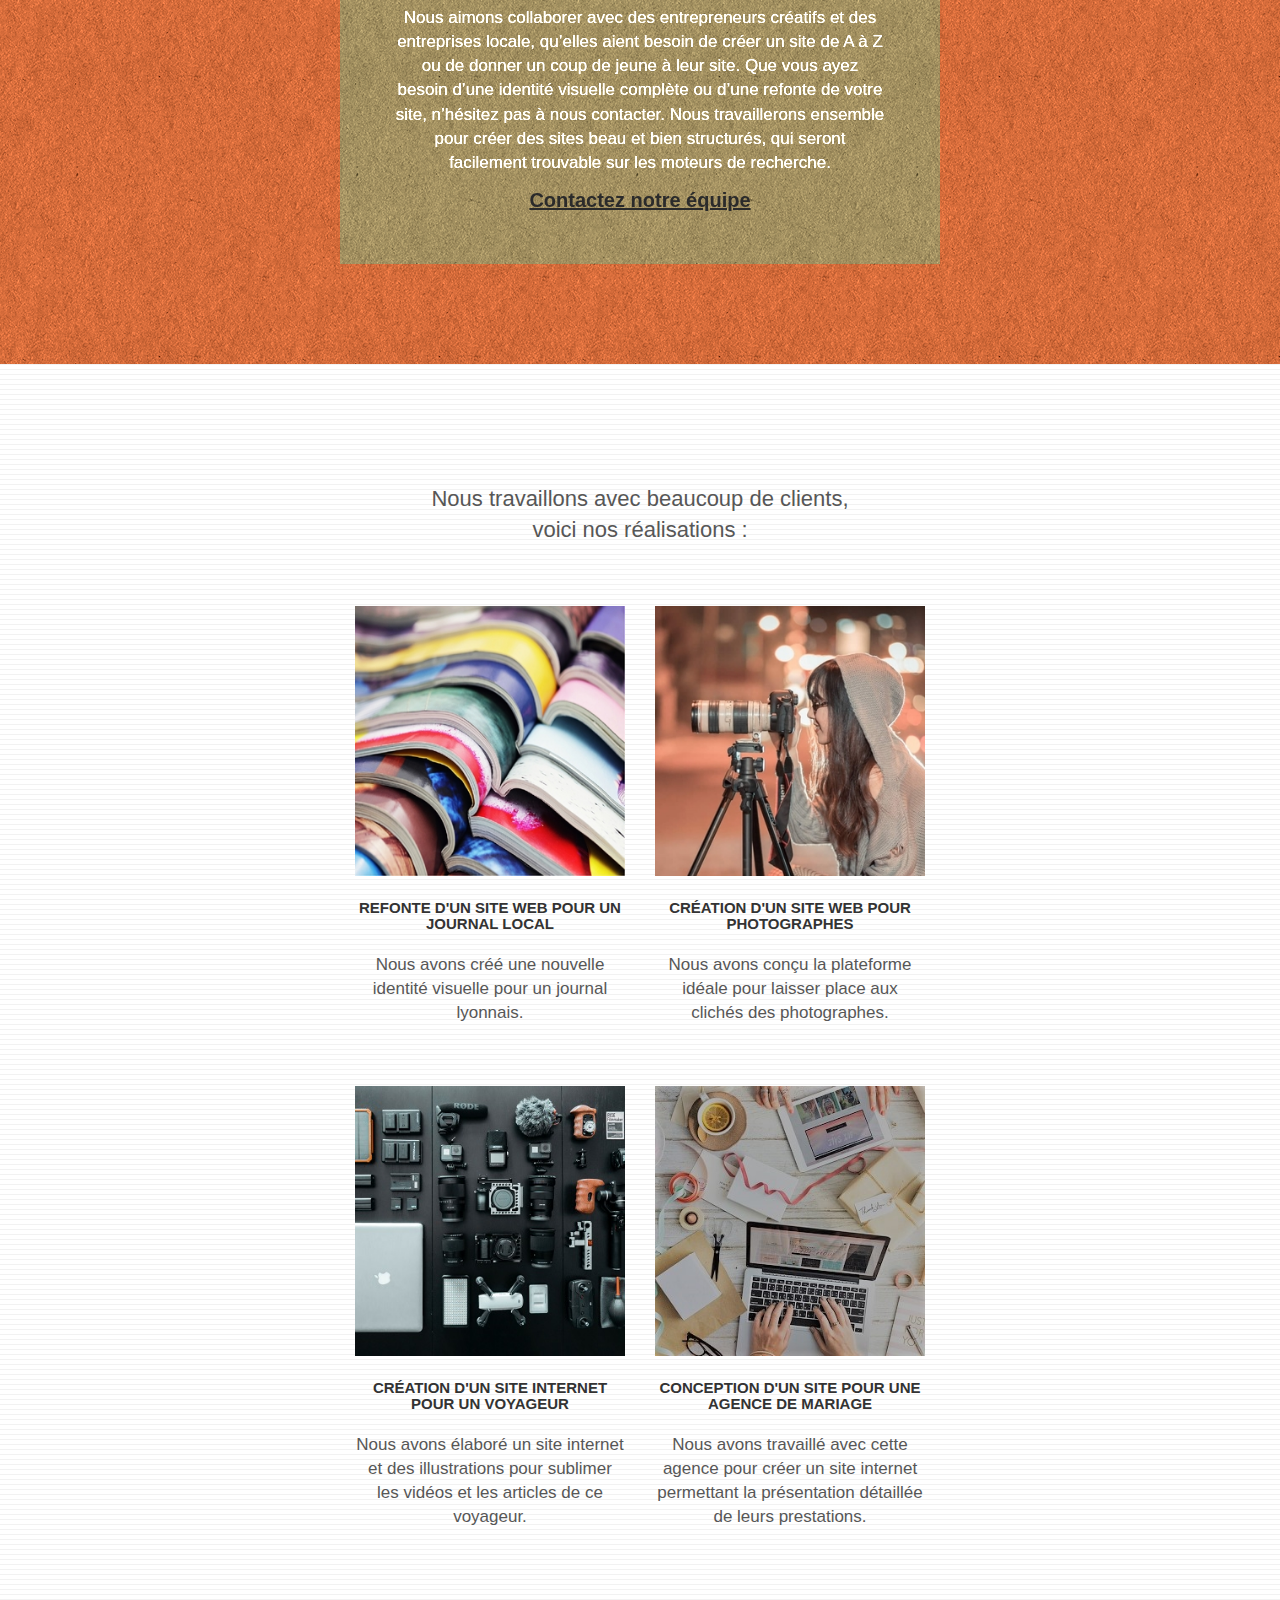
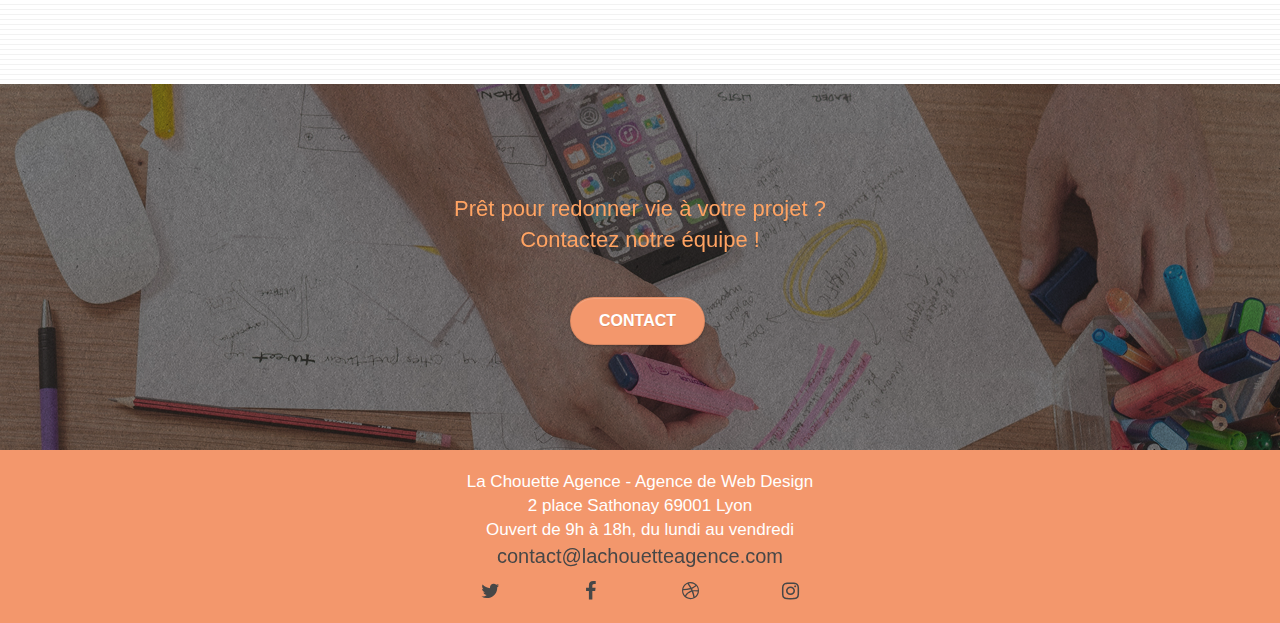
==== commit 30431a82: "workday_modif 11nov2020" ====
--- a/index.html
+++ b/index.html
@@ -1,5 +1,5 @@
 <!doctype html>
-<html lang="Default">
+<html lang="fr">
 <head>
 	<meta charset="utf-8">
 	<meta name="keywords" content="La Chouette Agence, design site web, conseil design, agence design lyon, agence design, rhône-alpes">
@@ -258,8 +258,7 @@
                                         <a target="_blank" href="https://www.instagram.com/" rel="noopener noreferrer"><span class="fa fa-instagram icon-md"></span></a>
                                     </div>
                                 </div>
-                            </div>	
-                            </div>
+                            </div>	  
                         </div>
                     </div>
                 </div>
--- a/style.css
+++ b/style.css
@@ -727,7 +727,7 @@
 }
 
 h1 {
-    color: #333333!;
+    color: #333333;
 }
 
 h4 {
@@ -763,7 +763,7 @@
 
 .bold-link {
     font-weight: 900;
-    text-decoration: underline!;
+    text-decoration: underline;
 }
 
 .bgc-white {
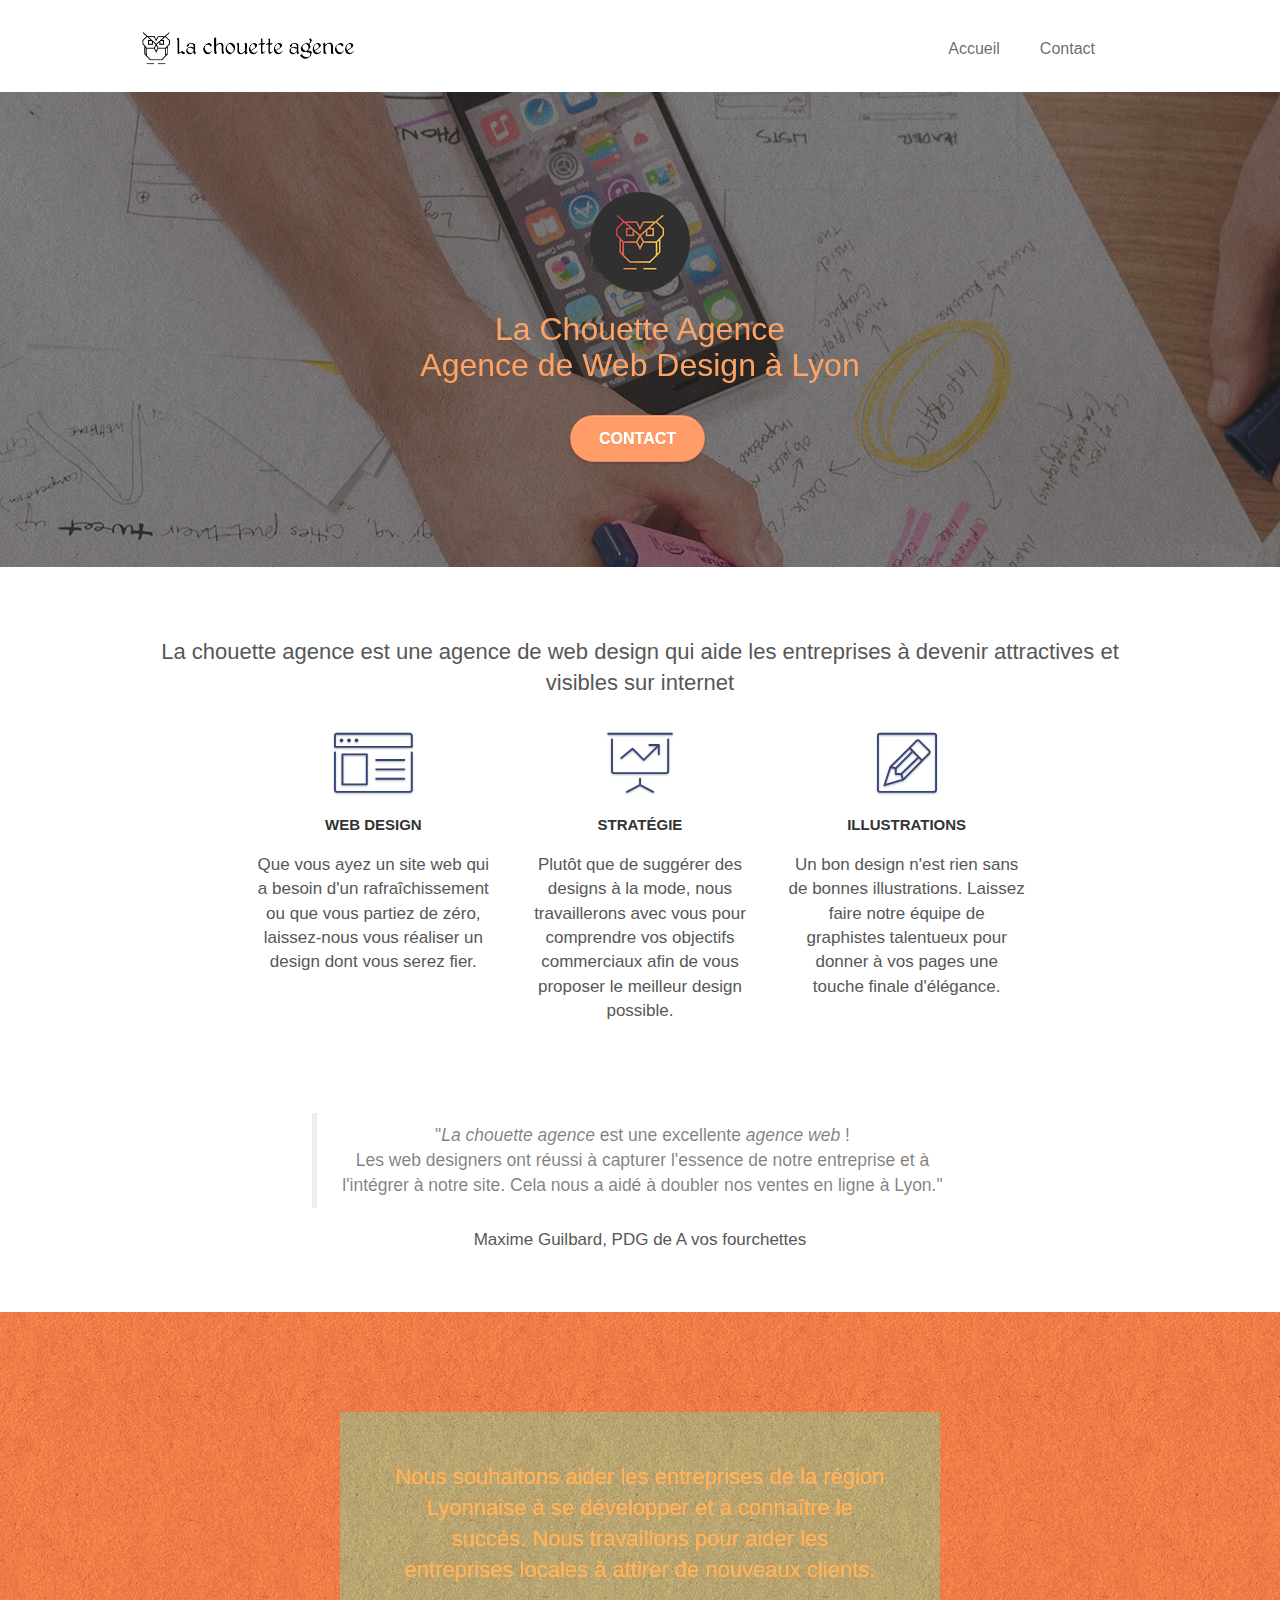
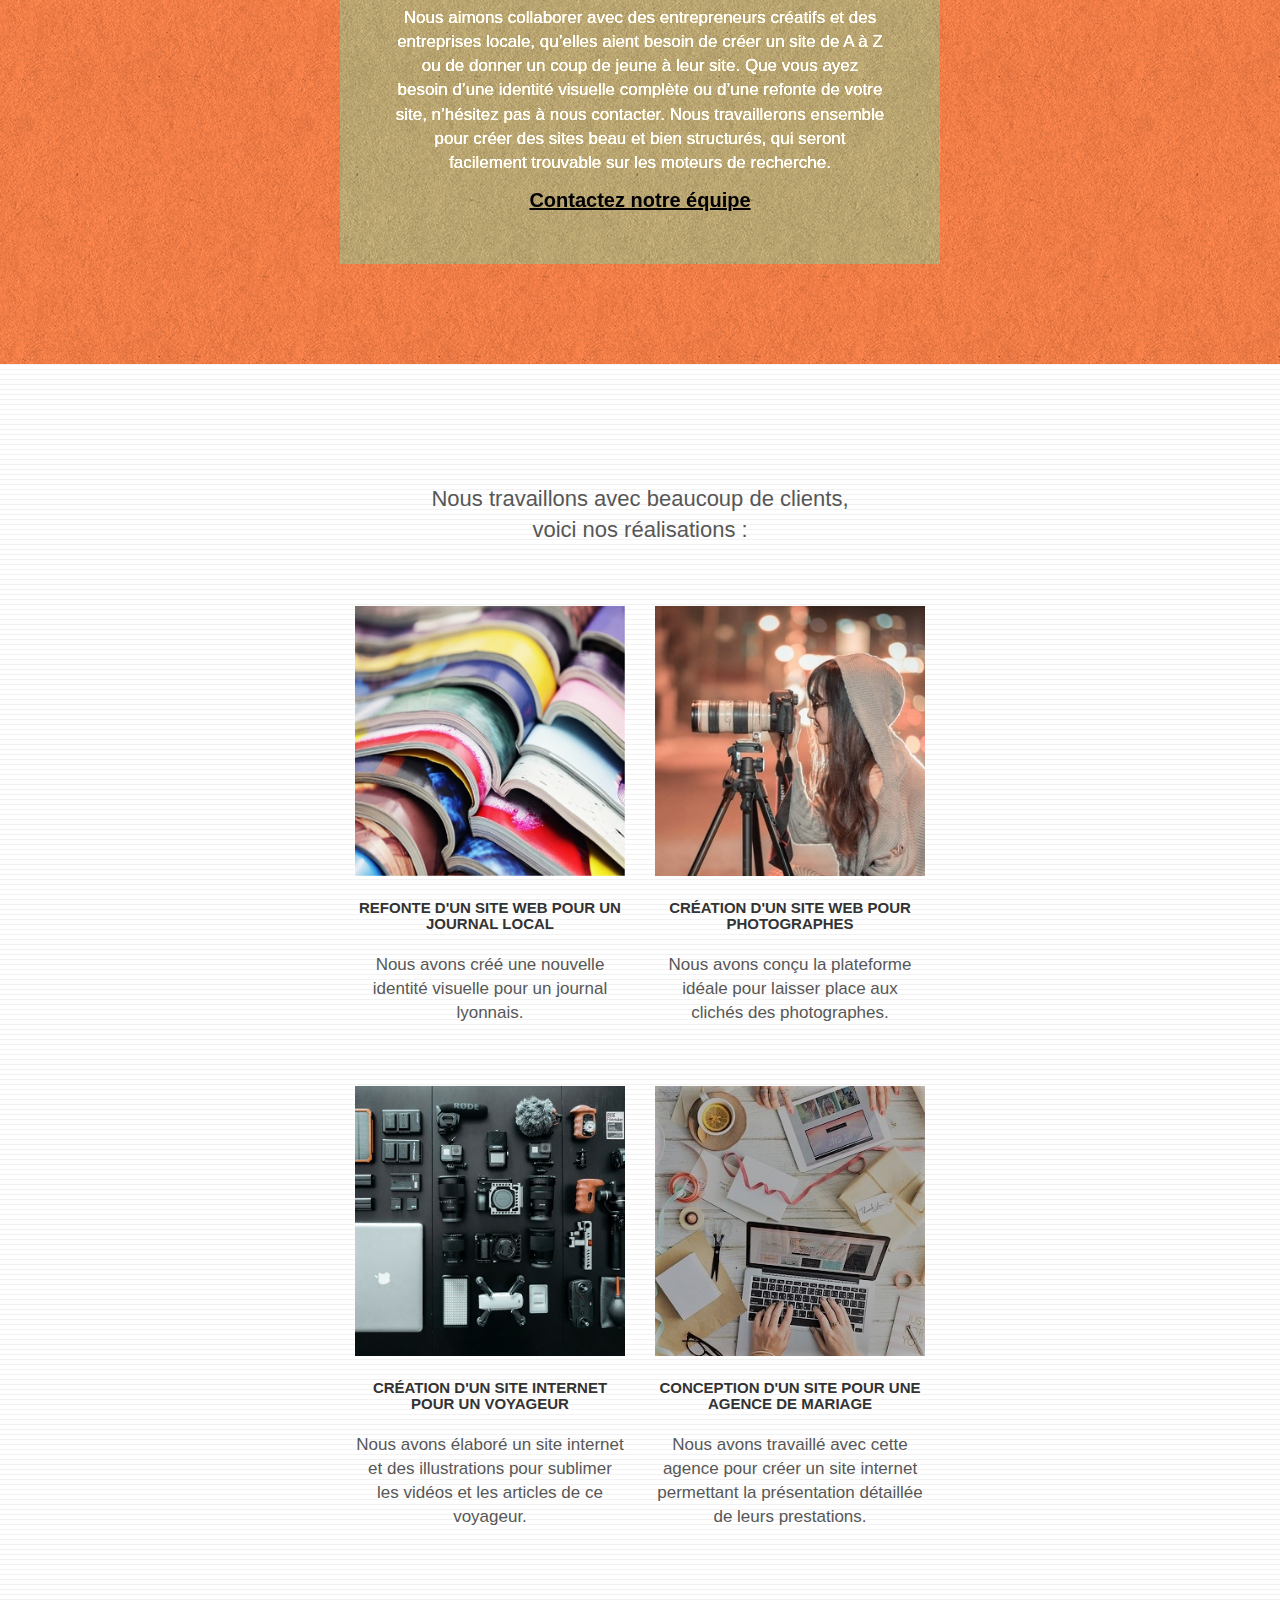
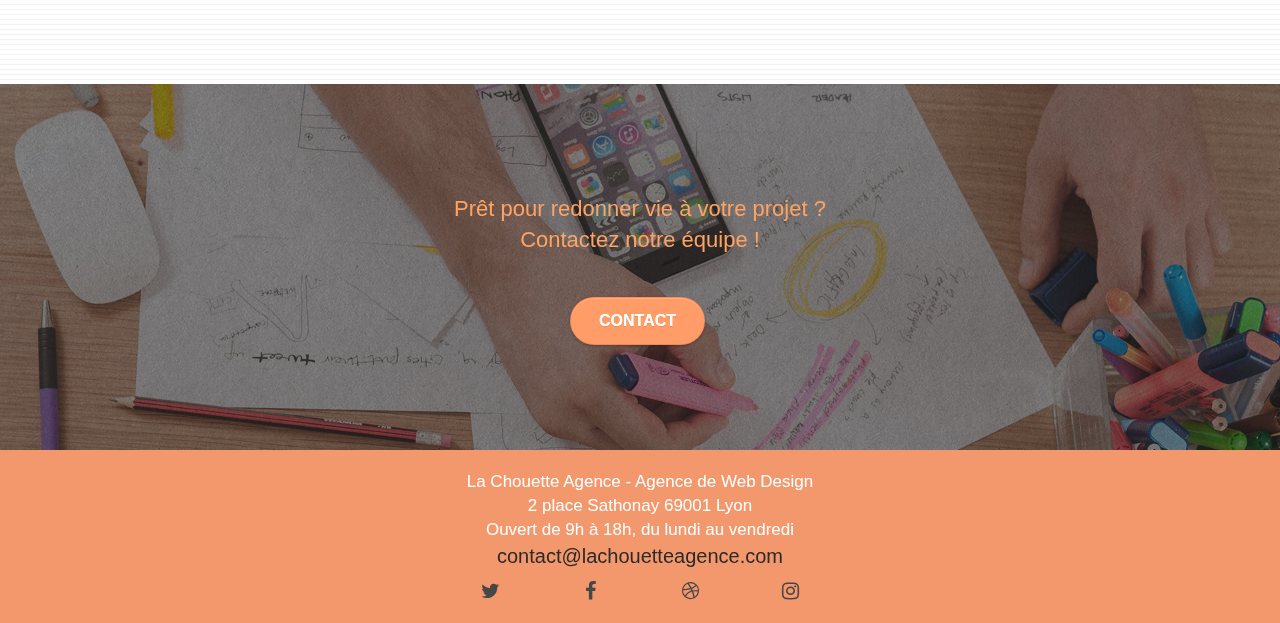
==== commit 849f957f: "workday 14nov2020" ====
--- a/index.html
+++ b/index.html
@@ -39,8 +39,8 @@
                 <div class="container bloc-sm">
                     <nav class="navbar row">
                         <div class="navbar-header">
-                            <a class="navbar-brand" href="index.html"><img src="img/la-chouette-agence.png" alt="Logo La Chouette Agence, Entreprise de Web Design basée à Lyon" height="40" /></a>
-                            <button id="nav-toggle" type="button" class="ui-navbar-toggle navbar-toggle" data-toggle="collapse" data-target=".navbar-1">
+                            <a class="navbar-brand" href="index.html"><img src="img/la-chouette-agence.png" alt="Logo La Chouette Agence" height="40" /></a>
+                            <button id="nav-toggle" type="button" role="navigation" aria-label="Menu" class="ui-navbar-toggle navbar-toggle" data-toggle="collapse" data-target=".navbar-1">
                                 <span class="sr-only"></span><span class="icon-bar"></span><span class="icon-bar"></span><span class="icon-bar"></span>
                             </button>
                         </div>
@@ -240,24 +240,24 @@
                             <div class="row row-no-gutters social">
                                 <div class="col-sm-3">
                                     <div class="text-center">
-                                        <a target="_blank" href="https://twitter.com" rel="noopener noreferrer"><span class="fa fa-twitter icon-md"></span></a>
+                                        <a target="_blank" rel="nofollow" href="https://twitter.com" aria-label="Cliquez pour aller vers twitter" rel="noopener noreferrer"><span class="fa fa-twitter icon-md"></span></a>
                                     </div>
                                 </div>
                                 <div class="col-sm-3">
                                     <div class="text-center">
-                                        <a target="_blank" href="https://facebook.com" rel="noopener noreferrer"><span class="fa fa-facebook icon-md"></span></a>
+                                        <a target="_blank" rel="nofollow" href="https://facebook.com" aria-label="Cliquez pour aller vers facebook" rel="noopener noreferrer"><span class="fa fa-facebook icon-md"></span></a>
                                     </div>
                                 </div>
                                 <div class="col-sm-3">
                                     <div class="text-center">
-                                        <a target="_blank" href="https://dribbble.com/" rel="noopener noreferrer"><span class="fa fa-dribbble icon-md"></span></a>
+                                        <a target="_blank" rel="nofollow" href="https://dribbble.com/" aria-label="Cliquez pour aller vers dribbble"rel="noopener noreferrer"><span class="fa fa-dribbble icon-md"></span></a>
                                     </div>
                                 </div>
                                 <div class="col-sm-3">
                                     <div class="text-center">
-                                        <a target="_blank" href="https://www.instagram.com/" rel="noopener noreferrer"><span class="fa fa-instagram icon-md"></span></a>
-                                    </div>
-                                </div>
+                                        <a target="_blank" rel="nofollow" href="https://www.instagram.com/" aria-label="Cliquez pour aller vers instagram" rel="noopener noreferrer"><span class="fa fa-instagram icon-md"></span></a>
+                                    </div>
+                                </div> 
                             </div>	  
                         </div>
                     </div>
--- a/style.css
+++ b/style.css
@@ -93,6 +93,7 @@
 .texture-paper::before {
     background: url("img/texture-paper.png");
     background-size: 280px 280px;
+    filter: opacity(0.7); /*modification opacity pour meilleure lisibilité*/
 }
 
 .b-parallax {
@@ -741,6 +742,7 @@
 
 .white {
     color: #FFFFFF;
+    filter: contrast(1.5); /*modification contraste pour meilleure lisibilité*/
 }
 
 .portfolio-thumb {
@@ -785,7 +787,9 @@
 
 .btn-atomic-tangerine {
     background: #F3976C;
-    color: #FFFFFF;
+    color: #FFFFFF; 
+    filter:contrast(1.2);
+    
 }
 
 .btn-atomic-tangerine:hover {
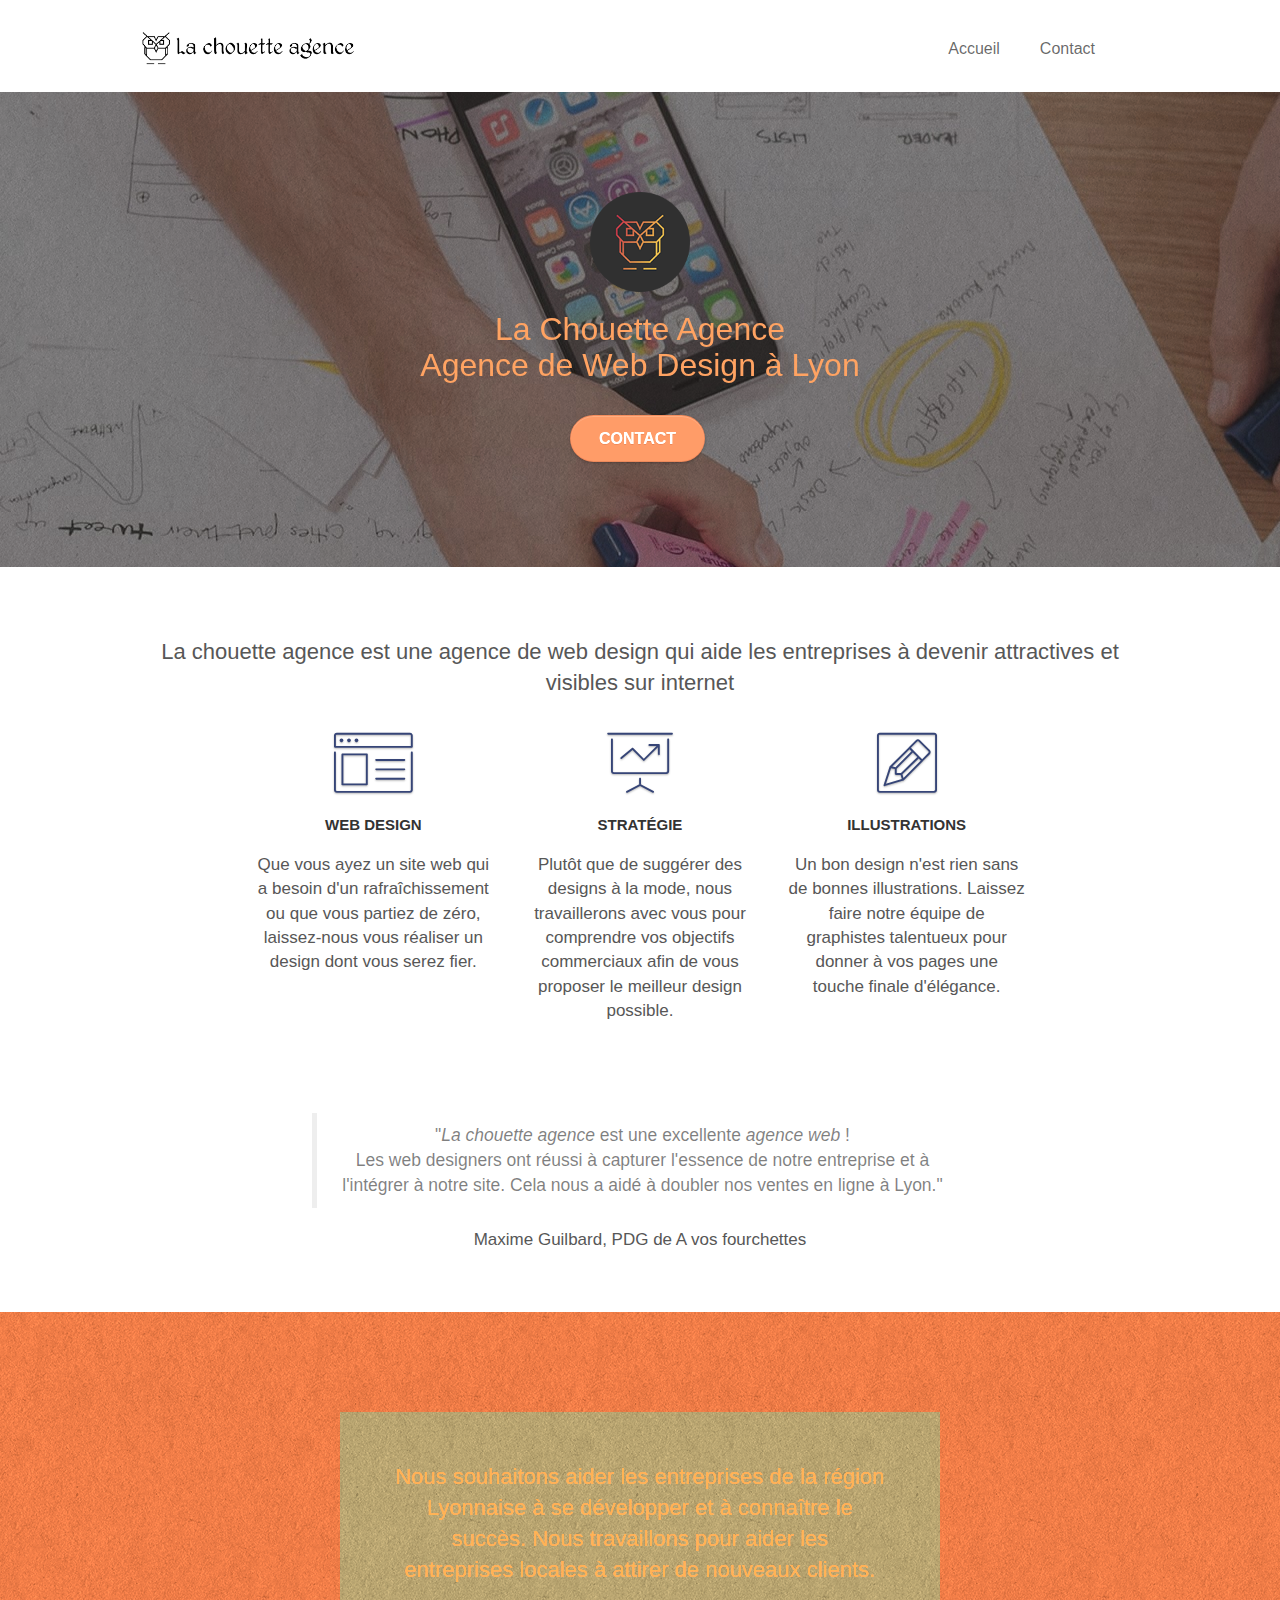
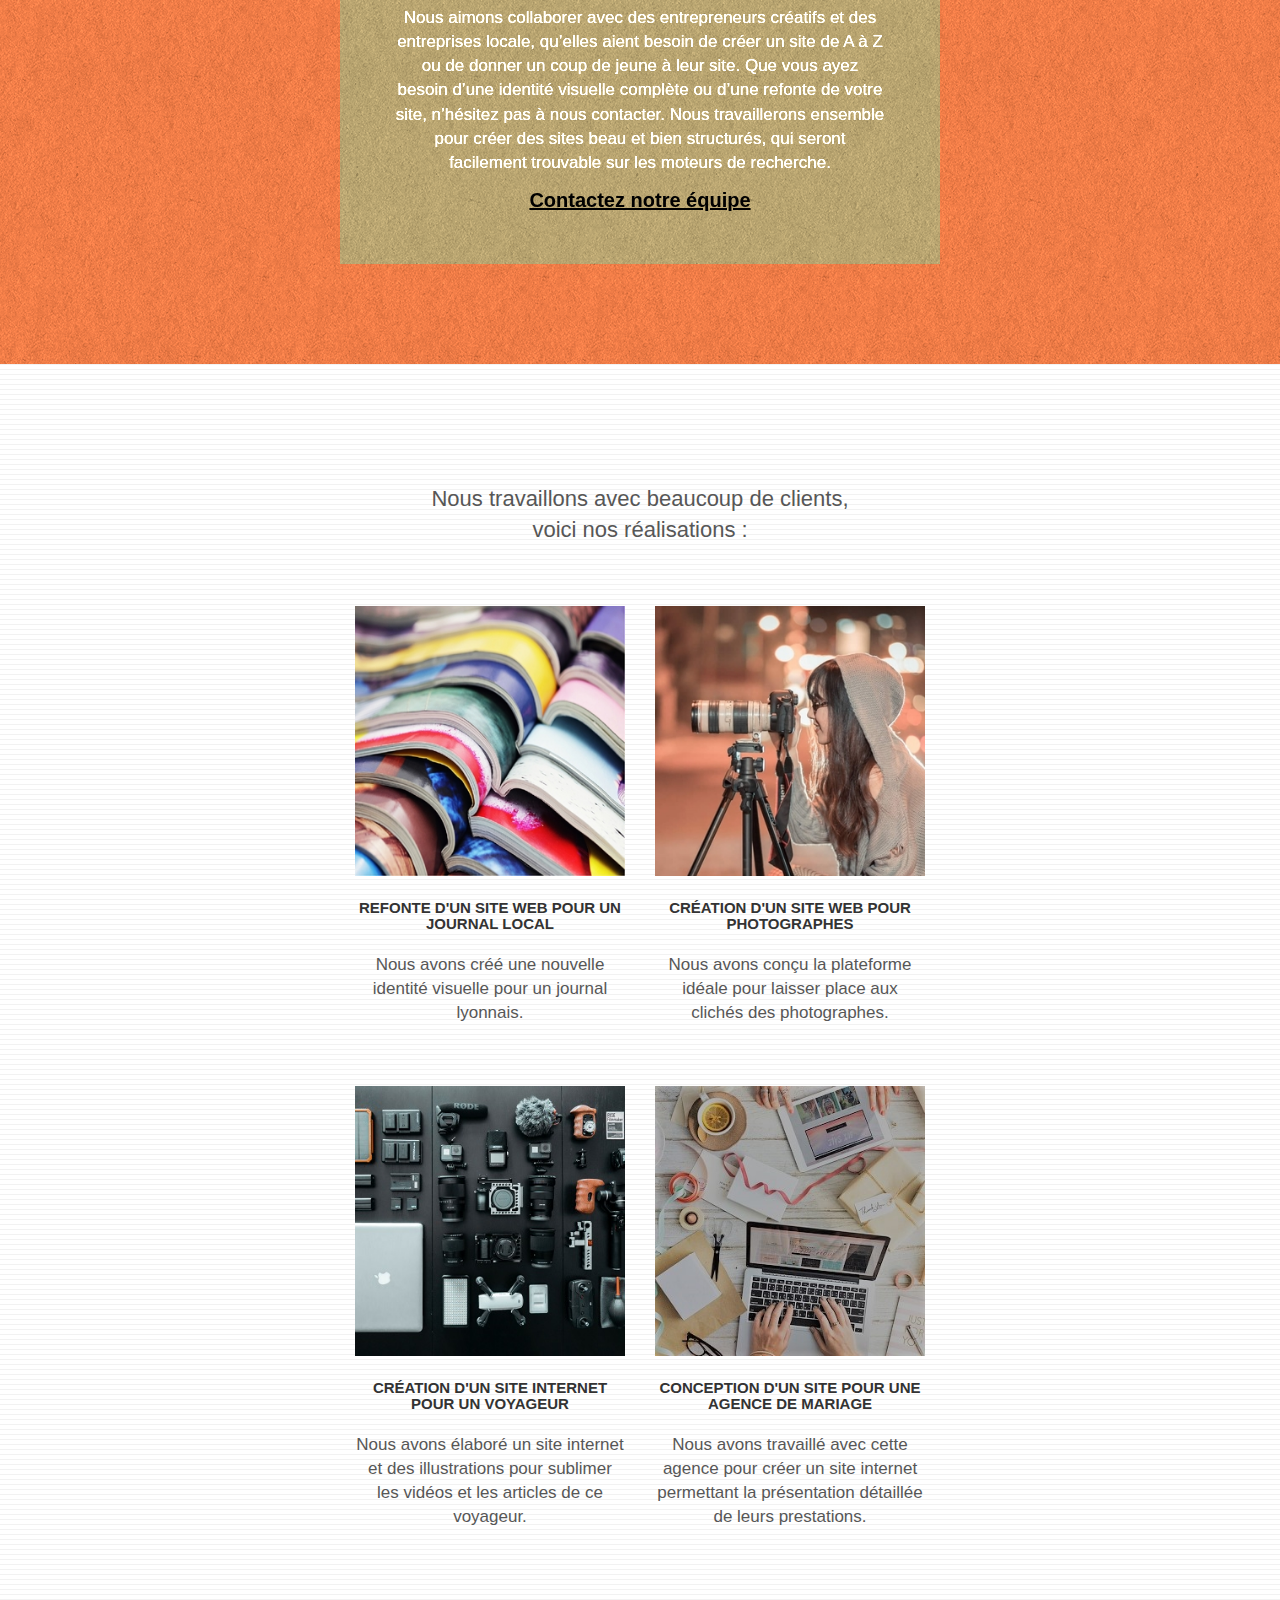
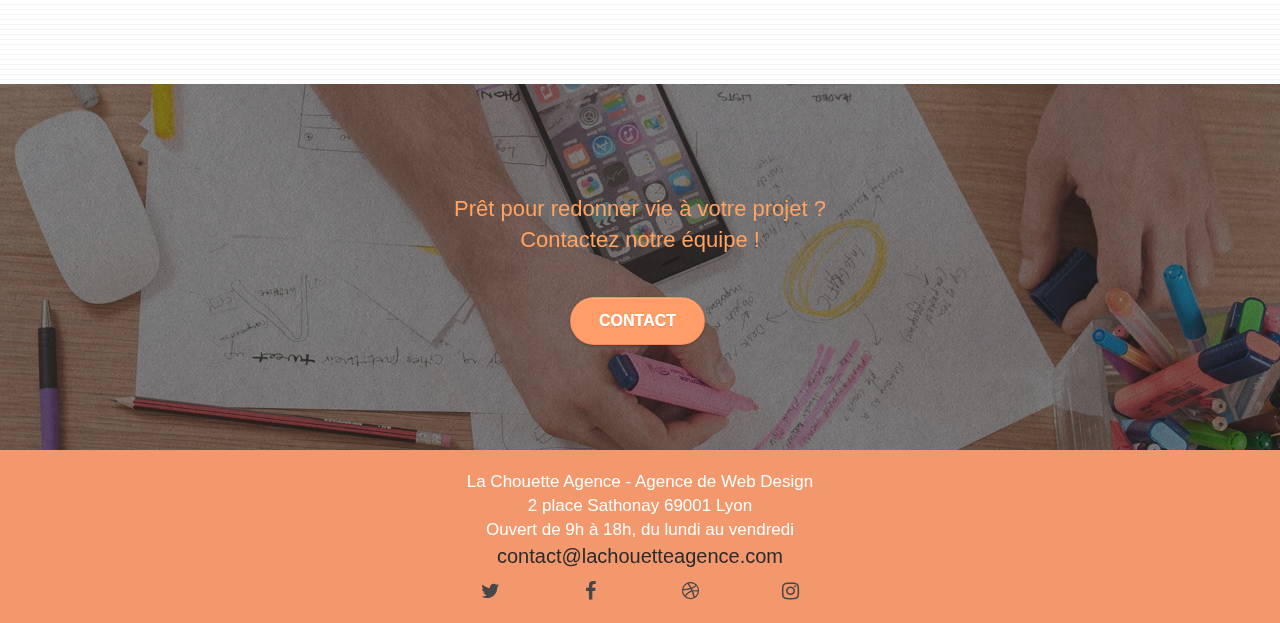
==== commit feee2600: "workday 20nov2020" ====
--- a/index.html
+++ b/index.html
@@ -1,271 +1,419 @@
-<!doctype html>
+<!DOCTYPE html>
 <html lang="fr">
-<head>
-	<meta charset="utf-8">
-	<meta name="keywords" content="La Chouette Agence, design site web, conseil design, agence design lyon, agence design, rhône-alpes">
-	<meta name="description" content="La Chouette Agence, Entreprise de Web Design basée à Lyon. Nous créons, pour chaque projet, une expérience client unique grâce à nos designs exclusifs et centrés sur l'utilisateur.">
-    <meta name="viewport" content="width=device-width, initial-scale=1.0, viewport-fit=cover">
-    <meta name="robots" content="index,follow"/>
-
-	<link rel="shortcut icon" type="image/png" href="favicon.jpg">
-  
-	<link rel="stylesheet" type="text/css" href="./css/bootstrap.css">
-	<link rel="stylesheet" type="text/css" href="style.css">
-	<link rel="stylesheet" type="text/css" href="./css/font-awesome.css">
-	<link rel="stylesheet" type="text/css" href="./css/et-line.css">
-	
-    
-	<script src="./js/jquery-2.1.0.js"></script>
-	<script src="./js/bootstrap.js"></script>
-	<script src="./js/blocs.js"></script>
-	<script src="./js/jquery.touchSwipe.js" defer></script>
-	<script src="./js/gmaps.js"></script>
-
-  <title>La Chouette Agence - Entreprise de Web Design - Lyon</title>
-   
-<!-- Analytics -->
- 
-<!-- Analytics END -->
-    
-</head>
-
-<body>
+  <head>
+    <meta charset="utf-8" />
+    <meta
+      name="keywords"
+      content="La Chouette Agence, design site web, conseil design, agence design lyon, agence design, rhône-alpes"
+    />
+    <meta
+      name="description"
+      content="La Chouette Agence, Entreprise de Web Design basée à Lyon. Nous créons, pour chaque projet, une expérience client unique grâce à nos designs exclusifs et centrés sur l'utilisateur."
+    />
+    <meta
+      name="viewport"
+      content="width=device-width, initial-scale=1.0, viewport-fit=cover"
+    />
+    <meta name="robots" content="index,follow" />
+
+    <link rel="shortcut icon" type="image/png" href="favicon.jpg" />
+
+    <link rel="stylesheet" type="text/css" href="./css/bootstrap.css" />
+    <link rel="stylesheet" type="text/css" href="style.css" />
+    <link rel="stylesheet" type="text/css" href="./css/font-awesome.css" />
+    <link rel="stylesheet" type="text/css" href="./css/et-line.css" />
+
+    <title>La Chouette Agence - Entreprise de Web Design - Lyon</title>
+
+    <!-- Analytics -->
+
+    <!-- Analytics END -->
+  </head>
+
+  <body>
     <!-- Principal conteneur -->
     <div class="page-container">
-
-        <header>
-            <!-- bloc-0 -->
-            <div class="bloc bgc-white l-bloc " id="bloc-0">
-                <div class="container bloc-sm">
-                    <nav class="navbar row">
-                        <div class="navbar-header">
-                            <a class="navbar-brand" href="index.html"><img src="img/la-chouette-agence.png" alt="Logo La Chouette Agence" height="40" /></a>
-                            <button id="nav-toggle" type="button" role="navigation" aria-label="Menu" class="ui-navbar-toggle navbar-toggle" data-toggle="collapse" data-target=".navbar-1">
-                                <span class="sr-only"></span><span class="icon-bar"></span><span class="icon-bar"></span><span class="icon-bar"></span>
-                            </button>
-                        </div>
-                        <div class="collapse navbar-collapse navbar-1 special-dropdown-nav">
-                            <ul class="site-navigation nav navbar-nav">
-                                <li>
-                                    <a href="index.html">Accueil</a>
-                                </li>
-                                <li>
-                                    <a href="contact.html">Contact</a>
-                                </li>
-                            </ul>
-                        </div>
-                    </nav>
-                </div>
-            </div>
-            <!-- bloc-0 END -->
-        </header>
-        <main>
-            <!-- bloc-1-presentation -->
-            <div class="bloc bgc-dark-slate-blue bg-banniere d-bloc bg-t-edge bloc-bg-texture texture-paper b-parallax" id="bloc-1-hero">
-                <div class="container bloc-lg">
-                    <div class="row tight-width-whitespace">
-                        <div class="col-sm-12">
-                            <img src="img/logo.png" class="center-block image-resize-mode" width="100" alt="Logo La Chouette Agence, agence web lyon" />
-                            <h1 class="text-center hero-bloc-text tc-white ">
-                                La Chouette Agence<br>Agence de Web Design à Lyon
-                            </h1>
-                            <div class="text-center">
-                                <a href="contact.html" class="btn btn-lg btn-clean btn-rd cta-hero btn-atomic-tangerine" id="cta-hero">Contact</a>
-                            </div>
-                        </div>
+      <header>
+        <!-- bloc-0 -->
+        <div class="bloc bgc-white l-bloc" id="bloc-0">
+          <div class="container bloc-sm">
+            <nav class="navbar row">
+              <div class="navbar-header">
+                <a class="navbar-brand" href="index.html"
+                  ><img
+                    src="img/la-chouette-agence.png"
+                    alt="Logo typographique de La Chouette Agence"
+                    height="40"
+                /></a>
+                <button
+                  id="nav-toggle"
+                  type="button"
+                  role="navigation"
+                  aria-label="Menu"
+                  class="ui-navbar-toggle navbar-toggle"
+                  data-toggle="collapse"
+                  data-target=".navbar-1"
+                >
+                  <span class="sr-only"></span><span class="icon-bar"></span
+                  ><span class="icon-bar"></span><span class="icon-bar"></span>
+                </button>
+              </div>
+              <div
+                class="collapse navbar-collapse navbar-1 special-dropdown-nav"
+              >
+                <ul class="site-navigation nav navbar-nav">
+                  <li>
+                    <a href="index.html">Accueil</a>
+                  </li>
+                  <li>
+                    <a href="contact.html">Contact</a>
+                  </li>
+                </ul>
+              </div>
+            </nav>
+          </div>
+        </div>
+        <!-- bloc-0 END -->
+      </header>
+      <main>
+        <!-- bloc-1-presentation -->
+        <div
+          class="bloc bgc-dark-slate-blue bg-banniere d-bloc bg-t-edge bloc-bg-texture texture-paper b-parallax"
+          id="bloc-1-hero"
+        >
+          <div class="container bloc-lg">
+            <div class="row tight-width-whitespace">
+              <div class="col-sm-12">
+                <img
+                  src="img/logo.png"
+                  class="center-block image-resize-mode"
+                  width="100"
+                  alt="Logo image de La Chouette Agence, agence de webdesign"
+                />
+                <h1 class="text-center hero-bloc-text tc-white">
+                  La Chouette Agence<br />Agence de Web Design à Lyon
+                </h1>
+                <div class="text-center">
+                  <a
+                    href="contact.html"
+                    class="btn btn-lg btn-clean btn-rd cta-hero btn-atomic-tangerine"
+                    id="cta-hero"
+                    >Contact</a
+                  >
+                </div>
+              </div>
+            </div>
+          </div>
+        </div>
+        <!-- bloc-1-presentation END -->
+
+        <!-- bloc-2-services -->
+        <div class="bloc bgc-white l-bloc" id="bloc-2-services">
+          <div class="container bloc-md">
+            <div class="row">
+              <div class="col-sm-12 text-center">
+                <h2>
+                  La chouette agence est une agence de web design qui aide les
+                  entreprises à devenir attractives et visibles sur internet
+                </h2>
+              </div>
+            </div>
+            <div class="row voffset-lg med-width-whitespace">
+              <div class="col-sm-4">
+                <div class="text-center">
+                  <span
+                    class="et-icon-browser sm-shadow icon-dark-slate-blue icons icon-lg"
+                  ></span>
+                </div>
+                <h3 class="mg-md text-center">Web design</h3>
+                <p class="text-center">
+                  Que vous ayez un site web qui a besoin d'un rafraîchissement
+                  ou que vous partiez de zéro, laissez-nous vous réaliser un
+                  design dont vous serez fier.
+                </p>
+              </div>
+              <div class="col-sm-4">
+                <div class="text-center">
+                  <span
+                    class="et-icon-presentation sm-shadow icon-dark-slate-blue icons icon-lg"
+                  ></span>
+                </div>
+                <h3 class="mg-md text-center">Stratégie</h3>
+                <p class="text-center">
+                  Plutôt que de suggérer des designs à la mode, nous
+                  travaillerons avec vous pour comprendre vos objectifs
+                  commerciaux afin de vous proposer le meilleur design possible.
+                </p>
+              </div>
+              <div class="col-sm-4">
+                <div class="text-center">
+                  <span
+                    class="et-icon-edit sm-shadow icon-dark-slate-blue icons icon-lg"
+                  ></span>
+                </div>
+                <h3 class="mg-md text-center">Illustrations</h3>
+                <p class="text-center">
+                  Un bon design n'est rien sans de bonnes illustrations. Laissez
+                  faire notre équipe de graphistes talentueux pour donner à vos
+                  pages une touche finale d'élégance.
+                </p>
+              </div>
+            </div>
+            <div class="row voffset-lg voffset">
+              <div class="col-xs-12 col-md-8 col-md-offset-2 text-center">
+                <div class="blockquote">
+                  <blockquote>
+                    "<em>La chouette agence</em> est une excellente
+                    <em>agence web</em> ! <br />
+                    Les web designers ont réussi à capturer l'essence de notre
+                    entreprise et à l'intégrer à notre site. Cela nous a aidé à
+                    doubler nos ventes en ligne à Lyon."
+                  </blockquote>
+                  <p>Maxime Guilbard, PDG de A vos fourchettes</p>
+                </div>
+              </div>
+            </div>
+          </div>
+        </div>
+        <!-- bloc-2-services END -->
+
+        <!-- bloc-3-what-i-do -->
+        <div
+          class="bloc tc-white bgc-atomic-tangerine bg-presentation d-bloc bloc-bg-texture texture-paper b-parallax"
+          id="bloc-3-what-i-do"
+        >
+          <div class="container bloc-lg">
+            <div class="row tight-width-whitespace black-background">
+              <div class="col-sm-12">
+                <h2 class="mg-md text-center tc-white">
+                  Nous souhaitons aider les entreprises de la région Lyonnaise à
+                  se développer et à connaître le succès. Nous travaillons pour
+                  aider les entreprises locales à attirer de nouveaux clients.
+                </h2>
+                <p class="text-center white">
+                  Nous aimons collaborer avec des entrepreneurs créatifs et des
+                  entreprises locale, qu’elles aient besoin de créer un site de
+                  A à Z ou de donner un coup de jeune à leur site. Que vous ayez
+                  besoin d’une identité visuelle complète ou d’une refonte de
+                  votre site, n’hésitez pas à nous contacter. Nous travaillerons
+                  ensemble pour créer des sites beau et bien structurés, qui
+                  seront facilement trouvable sur les moteurs de recherche.
+                </p>
+                <p class="text-center white">
+                  <a class="ltc-white bold-link" href="contact.html"
+                    >Contactez notre équipe</a
+                  >
+                </p>
+              </div>
+            </div>
+          </div>
+        </div>
+        <!-- bloc-3-what-i-do END -->
+
+        <!-- bloc-4-portfolio -->
+        <div
+          class="bloc bgc-white bg-lines-h2-bg bg-repeat l-bloc"
+          id="bloc-4-portfolio"
+        >
+          <div class="container bloc-lg">
+            <div class="row">
+              <div class="col-sm-12 text-center">
+                <h2>
+                  Nous travaillons avec beaucoup de clients,<br />
+                  voici nos réalisations :
+                </h2>
+              </div>
+            </div>
+            <div class="row tight-width-whitespace portfolio-row">
+              <div class="col-sm-6">
+                <a
+                  href="#"
+                  data-lightbox="img/1.jpg"
+                  data-gallery-id="gallery-1"
+                  data-caption="Refonte d'un site web pour un journal local"
+                  data-frame="snapshot-lb"
+                  ><img
+                    src="img/1.jpg"
+                    alt="Optimisation de votre site en faisant appel à nos compétences UI UX design"
+                    class="img-responsive portfolio-thumb"
+                /></a>
+                <h3 class="mg-md text-center">
+                  Refonte d'un site web pour un journal local
+                </h3>
+                <p class="text-center">
+                  Nous avons créé une nouvelle identité visuelle pour un journal
+                  lyonnais.
+                </p>
+              </div>
+              <div class="col-sm-6">
+                <a
+                  href="#"
+                  data-lightbox="img/2.jpg"
+                  data-gallery-id="gallery-1"
+                  data-caption="Création d'un site web pour photographes"
+                  data-frame="snapshot-lb"
+                  ><img
+                    src="img/2.jpg"
+                    class="img-responsive portfolio-thumb"
+                    alt="création de site web professionnel sur mesure"
+                /></a>
+                <h3 class="mg-md text-center">
+                  Création d'un site web pour photographes
+                </h3>
+                <p class="text-center">
+                  Nous avons conçu la plateforme idéale pour laisser place aux
+                  clichés des photographes.
+                </p>
+              </div>
+            </div>
+            <div class="row tight-width-whitespace portfolio-row">
+              <div class="col-sm-6">
+                <a
+                  href="#"
+                  data-lightbox="img/3.jpg"
+                  data-gallery-id="gallery-1"
+                  data-caption="Création d'un site internet pour un voyageur"
+                  data-frame="snapshot-lb"
+                  ><img
+                    src="img/3.jpg"
+                    class="img-responsive portfolio-thumb"
+                    alt="création de pages web personnalisés"
+                /></a>
+                <h3 class="mg-md text-center">
+                  Création d'un site internet pour un voyageur
+                </h3>
+                <p class="text-center">
+                  Nous avons élaboré un site internet et des illustrations pour
+                  sublimer les vidéos et les articles de ce voyageur.
+                </p>
+              </div>
+              <div class="col-sm-6">
+                <a
+                  href="#"
+                  data-lightbox="img/4.jpg"
+                  data-gallery-id="gallery-1"
+                  data-caption="Conception d'un site pour une agence de mariage"
+                  data-frame="snapshot-lb"
+                  ><img
+                    src="img/4.jpg"
+                    class="img-responsive portfolio-thumb"
+                    alt="Réalisation de webdesign inspirant et adapté pour votre commerce"
+                /></a>
+                <h3 class="mg-md text-center">
+                  Conception d'un site pour une agence de mariage
+                </h3>
+                <p class="text-center">
+                  Nous avons travaillé avec cette agence pour créer un site
+                  internet permettant la présentation détaillée de leurs
+                  prestations.
+                </p>
+              </div>
+            </div>
+          </div>
+        </div>
+        <!-- bloc-4-portfolio END -->
+
+        <!-- bloc-5-cta -->
+        <div
+          class="bloc bgc-dark-slate-blue bg-banniere d-bloc bloc-bg-texture texture-paper"
+          id="bloc-5-cta"
+        >
+          <div class="container bloc-lg">
+            <div class="row">
+              <h2 class="mg-md text-center tc-white">
+                Prêt pour redonner vie à votre projet ?<br />
+                Contactez notre équipe !
+              </h2>
+              <div class="col-sm-12 text-center">
+                <a
+                  href="contact.html"
+                  class="btn btn-atomic-tangerine btn-clean btn-rd btn-lg cta-hero"
+                  >Contact</a
+                >
+              </div>
+            </div>
+          </div>
+        </div>
+        <!-- bloc-5-cta END -->
+      </main>
+
+      <footer>
+        <!-- Footer - bloc-8 -->
+        <div class="bloc bgc-atomic-tangerine d-bloc" id="bloc-8">
+          <div class="container bloc-sm">
+            <div class="row">
+              <div class="col-sm-12">
+                <p class="text-center white">
+                  La Chouette Agence - Agence de Web Design<br />
+                  2 place Sathonay 69001 Lyon<br />
+                  Ouvert de 9h à 18h, du lundi au vendredi<br />
+                  <a href="mailto:nullepart@mozilla.org"
+                    >contact@lachouetteagence.com</a
+                  >
+                </p>
+                <div class="row row-no-gutters social">
+                  <div class="col-sm-3">
+                    <div class="text-center">
+                      <a
+                        target="_blank"
+                        rel="nofollow"
+                        href="https://twitter.com"
+                        aria-label="Cliquez pour aller vers twitter"
+                        rel="noopener noreferrer"
+                        ><span class="fa fa-twitter icon-md"></span
+                      ></a>
                     </div>
-                </div>
-            </div>
-            <!-- bloc-1-presentation END -->
-
-            <!-- bloc-2-services -->
-            <div class="bloc bgc-white l-bloc" id="bloc-2-services">
-                <div class="container bloc-md">
-                    <div class="row">
-                        <div class="col-sm-12 text-center">
-                            <h2>La chouette agence est une agence de web design qui aide les entreprises à devenir attractives et visibles sur internet</h2>
-                        </div>
+                  </div>
+                  <div class="col-sm-3">
+                    <div class="text-center">
+                      <a
+                        target="_blank"
+                        rel="nofollow"
+                        href="https://facebook.com"
+                        aria-label="Cliquez pour aller vers facebook"
+                        rel="noopener noreferrer"
+                        ><span class="fa fa-facebook icon-md"></span
+                      ></a>
                     </div>
-                    <div class="row voffset-lg med-width-whitespace">
-                        <div class="col-sm-4">
-                            <div class="text-center">
-                                <span class="et-icon-browser sm-shadow icon-dark-slate-blue icons icon-lg"></span>
-                            </div>
-                            <h3 class="mg-md text-center">
-                                Web design
-                            </h3>
-                            <p class="text-center ">
-                                Que vous ayez un site web qui a besoin d'un rafraîchissement ou que vous partiez de zéro, laissez-nous vous réaliser un design dont vous serez fier.
-                            </p>
-                        </div>
-                        <div class="col-sm-4">
-                            <div class="text-center">
-                                <span class="et-icon-presentation sm-shadow icon-dark-slate-blue icons icon-lg"></span>
-                            </div>
-                            <h3 class="mg-md text-center">
-                                Stratégie
-                            </h3>
-                            <p class="text-center ">
-                                Plutôt que de suggérer des designs à la mode, nous travaillerons avec vous pour comprendre vos objectifs commerciaux afin de vous proposer le meilleur design possible.
-                            </p>
-                        </div>
-                        <div class="col-sm-4">
-                            <div class="text-center">
-                                <span class="et-icon-edit sm-shadow icon-dark-slate-blue icons icon-lg"></span>
-                            </div>
-                            <h3 class="mg-md text-center">
-                                Illustrations
-                            </h3>
-                            <p class="text-center ">
-                                Un bon design n'est rien sans de bonnes illustrations. Laissez faire notre équipe de graphistes talentueux pour donner à vos pages une touche finale d'élégance.
-                            </p>
-                        </div>
+                  </div>
+                  <div class="col-sm-3">
+                    <div class="text-center">
+                      <a
+                        target="_blank"
+                        rel="nofollow"
+                        href="https://dribbble.com/"
+                        aria-label="Cliquez pour aller vers dribbble"
+                        rel="noopener noreferrer"
+                        ><span class="fa fa-dribbble icon-md"></span
+                      ></a>
                     </div>
-                    <div class="row voffset-lg voffset">
-                        <div class="col-xs-12 col-md-8 col-md-offset-2 text-center">
-                            <div class="blockquote">
-                                <blockquote>"<em>La chouette agence</em> est une excellente <em>agence web</em> ! <br/>
-                                    Les web designers ont réussi à capturer l'essence
-                                    de notre entreprise et à l'intégrer à notre site. Cela nous a aidé à doubler nos ventes en ligne à Lyon."
-                                </blockquote>
-                                <p>Maxime Guilbard, PDG de A vos fourchettes</p>
-                            </div>
-                        </div>
+                  </div>
+                  <div class="col-sm-3">
+                    <div class="text-center">
+                      <a
+                        target="_blank"
+                        rel="nofollow"
+                        href="https://www.instagram.com/"
+                        aria-label="Cliquez pour aller vers instagram"
+                        rel="noopener noreferrer"
+                        ><span class="fa fa-instagram icon-md"></span
+                      ></a>
                     </div>
-                </div>
-            </div>
-            <!-- bloc-2-services END -->
-
-            <!-- bloc-3-what-i-do -->
-            <div class="bloc tc-white bgc-atomic-tangerine bg-presentation d-bloc bloc-bg-texture texture-paper b-parallax" id="bloc-3-what-i-do">
-                <div class="container bloc-lg">
-                    <div class="row tight-width-whitespace black-background">
-                        <div class="col-sm-12">
-                            <h2 class="mg-md text-center tc-white">
-                                Nous souhaitons aider les entreprises de la région Lyonnaise à se développer et à connaître le succès. Nous travaillons pour aider les entreprises locales à attirer de nouveaux clients.
-                            </h2>
-                            <p class="text-center white">
-                                Nous aimons collaborer avec des entrepreneurs créatifs et des entreprises locale, qu’elles aient besoin de créer un site de A à Z ou de donner un coup de jeune à leur site. Que vous ayez besoin d’une identité visuelle complète ou d’une refonte de votre site, n’hésitez pas à nous contacter. Nous travaillerons ensemble pour créer des sites beau et bien structurés, qui seront facilement trouvable sur les moteurs de recherche.
-                            </p>
-                            <p class="text-center white">
-                                <a class="ltc-white bold-link" href="contact.html">Contactez notre équipe</a>
-                            </p>
-                        </div>
-                    </div>
-                </div>
-            </div>
-            <!-- bloc-3-what-i-do END -->
-
-            <!-- bloc-4-portfolio -->
-            <div class="bloc bgc-white bg-lines-h2-bg bg-repeat l-bloc" id="bloc-4-portfolio">
-                <div class="container bloc-lg">
-                    <div class="row">
-                        <div class="col-sm-12 text-center">
-                            <h2>Nous travaillons avec beaucoup de clients,<br /> voici nos réalisations :</h2>
-                        </div>
-                    </div>
-                    <div class="row tight-width-whitespace portfolio-row">
-                        <div class="col-sm-6">
-                            <a href="#" data-lightbox="img/1.jpg" data-gallery-id="gallery-1" data-caption="Refonte d'un site web pour un journal local" data-frame="snapshot-lb"><img src="img/1.jpg" alt="image réalisation, Refonte site web" class="img-responsive portfolio-thumb" /></a>
-                            <h3 class="mg-md text-center">
-                                Refonte d'un site web pour un journal local
-                            </h3>
-                            <p class="text-center">
-                                Nous avons créé une nouvelle identité visuelle pour un journal lyonnais.
-                            </p>
-                        </div>
-                        <div class="col-sm-6">
-                            <a href="#" data-lightbox="img/2.jpg" data-gallery-id="gallery-1" data-caption="Création d'un site web pour photographes" data-frame="snapshot-lb"><img src="img/2.jpg" class="img-responsive portfolio-thumb" alt="image réalisation, Création site web professionnel" /></a>
-                            <h3 class="mg-md text-center">
-                                Création d'un site web pour photographes
-                            </h3>
-                            <p class="text-center">
-                                Nous avons conçu la plateforme idéale pour laisser place aux clichés des photographes.
-                            </p>
-                        </div>
-                    </div>
-                    <div class="row tight-width-whitespace portfolio-row">
-                        <div class="col-sm-6">
-                            <a href="#" data-lightbox="img/3.jpg" data-gallery-id="gallery-1" data-caption="Création d'un site internet pour un voyageur" data-frame="snapshot-lb"><img src="img/3.jpg" class="img-responsive portfolio-thumb" alt="image réalisation, Création site web personnel"/></a>
-                            <h3 class="mg-md text-center">
-                                Création d'un site internet pour un voyageur
-                            </h3>
-                            <p class="text-center">
-                                Nous avons élaboré un site internet et des illustrations pour sublimer les vidéos et les articles de ce voyageur.
-                            </p>
-                        </div>
-                        <div class="col-sm-6">
-                            <a href="#" data-lightbox="img/4.jpg" data-gallery-id="gallery-1" data-caption="Conception d'un site pour une agence de mariage" data-frame="snapshot-lb"><img src="img/4.jpg" class="img-responsive portfolio-thumb" alt="image réalisation, Création site web vitrine commercant" /></a>
-                            <h3 class="mg-md text-center">
-                                Conception d'un site pour une agence de mariage
-                            </h3>
-                            <p class="text-center">
-                                Nous avons travaillé avec cette agence pour créer un site internet permettant la présentation détaillée de leurs prestations.
-                            </p>
-                        </div>
-                    </div>
-                </div>
-            </div>
-            <!-- bloc-4-portfolio END -->
-
-            <!-- bloc-5-cta -->
-            <div class="bloc bgc-dark-slate-blue bg-banniere d-bloc bloc-bg-texture texture-paper" id="bloc-5-cta">
-                <div class="container bloc-lg">
-                    <div class="row">
-                        <h2 class="mg-md text-center tc-white">
-                            Prêt pour redonner vie à votre projet ?<br>
-                            Contactez notre équipe !
-                        </h2>
-                        <div class="col-sm-12 text-center">
-                            <a href="contact.html" class="btn btn-atomic-tangerine btn-clean btn-rd btn-lg cta-hero">Contact</a>
-                        </div>
-                    </div>
-                </div>
-            </div>
-            <!-- bloc-5-cta END -->
-        </main>
-
-        <footer>
-            <!-- Footer - bloc-8 -->
-            <div class="bloc bgc-atomic-tangerine d-bloc" id="bloc-8">
-                <div class="container bloc-sm">
-                    <div class="row">
-                        <div class="col-sm-12">
-                            <p class="text-center white">
-                                La Chouette Agence - Agence de Web Design<br>
-                                2 place Sathonay 69001 Lyon<br>
-                                Ouvert de 9h à 18h, du lundi au vendredi<br>
-                                <a href="mailto:nullepart@mozilla.org">contact@lachouetteagence.com</a>
-                            </p>
-                            <div class="row row-no-gutters social">
-                                <div class="col-sm-3">
-                                    <div class="text-center">
-                                        <a target="_blank" rel="nofollow" href="https://twitter.com" aria-label="Cliquez pour aller vers twitter" rel="noopener noreferrer"><span class="fa fa-twitter icon-md"></span></a>
-                                    </div>
-                                </div>
-                                <div class="col-sm-3">
-                                    <div class="text-center">
-                                        <a target="_blank" rel="nofollow" href="https://facebook.com" aria-label="Cliquez pour aller vers facebook" rel="noopener noreferrer"><span class="fa fa-facebook icon-md"></span></a>
-                                    </div>
-                                </div>
-                                <div class="col-sm-3">
-                                    <div class="text-center">
-                                        <a target="_blank" rel="nofollow" href="https://dribbble.com/" aria-label="Cliquez pour aller vers dribbble"rel="noopener noreferrer"><span class="fa fa-dribbble icon-md"></span></a>
-                                    </div>
-                                </div>
-                                <div class="col-sm-3">
-                                    <div class="text-center">
-                                        <a target="_blank" rel="nofollow" href="https://www.instagram.com/" aria-label="Cliquez pour aller vers instagram" rel="noopener noreferrer"><span class="fa fa-instagram icon-md"></span></a>
-                                    </div>
-                                </div> 
-                            </div>	  
-                        </div>
-                    </div>
-                </div>
-            </div>
-            <!-- Footer - bloc-8 END -->
-        </footer>
-
-    </div><!-- Principal conteneur END -->
-</body>
+                  </div>
+                </div>
+              </div>
+            </div>
+          </div>
+        </div>
+        <!-- Footer - bloc-8 END -->
+      </footer>
+    </div>
+    <!-- Principal conteneur END -->
+
+    <script src="./js/jquery-2.1.0.js"></script>
+    <script src="./js/bootstrap.js"></script>
+    <script src="./js/blocs.js"></script>
+    <script src="./js/jquery.touchSwipe.js" defer></script>
+    <script src="./js/gmaps.js"></script>
+  </body>
 </html>
--- a/style.css
+++ b/style.css
@@ -1,59 +1,59 @@
 body {
-    margin: 0;
-    padding: 0;
-    background: #FFF;
-    overflow-x: hidden;
-    -webkit-font-smoothing: antialiased;
-    -moz-osx-font-smoothing: grayscale;
+  margin: 0;
+  padding: 0;
+  background: #fff;
+  overflow-x: hidden;
+  -webkit-font-smoothing: antialiased;
+  -moz-osx-font-smoothing: grayscale;
 }
 
 a,
 button {
-    transition: all .3s ease-in-out;
-    outline: none;
+  transition: all 0.3s ease-in-out;
+  outline: none;
 }
 
 a:hover {
-    text-decoration: none;
-    cursor: pointer;
+  text-decoration: none;
+  cursor: pointer;
 }
 
 #page-loading-blocs-notifaction {
-    position: fixed;
-    top: 0;
-    bottom: 0;
-    width: 100%;
-    z-index: 100000;
-    background: #FFFFFF url("img/pageload-spinner.gif") no-repeat center center;
+  position: fixed;
+  top: 0;
+  bottom: 0;
+  width: 100%;
+  z-index: 100000;
+  background: #ffffff url("img/pageload-spinner.gif") no-repeat center center;
 }
 
 .bloc {
-    width: 100%;
-    clear: both;
-    background: 50% 50% no-repeat;
-    padding: 0 50px;
-    -webkit-background-size: cover;
-    -moz-background-size: cover;
-    -o-background-size: cover;
-    background-size: cover;
-    position: relative;
+  width: 100%;
+  clear: both;
+  background: 50% 50% no-repeat;
+  padding: 0 50px;
+  -webkit-background-size: cover;
+  -moz-background-size: cover;
+  -o-background-size: cover;
+  background-size: cover;
+  position: relative;
 }
 
 .bloc .container {
-    padding-left: 0;
-    padding-right: 0;
+  padding-left: 0;
+  padding-right: 0;
 }
 
 .bloc-lg {
-    padding: 100px 50px;
+  padding: 100px 50px;
 }
 
 .bloc-md {
-    padding: 50px;
+  padding: 50px;
 }
 
 .bloc-sm {
-    padding: 20px 50px;
+  padding: 20px 50px;
 }
 
 .bg-center,
@@ -66,46 +66,46 @@
 .bg-tr-edge,
 .bg-br-edge,
 .bg-repeat {
-    -webkit-background-size: auto;
-    -moz-background-size: auto;
-    -o-background-size: auto;
-    background-size: auto;
+  -webkit-background-size: auto;
+  -moz-background-size: auto;
+  -o-background-size: auto;
+  background-size: auto;
 }
 
 .bg-repeat {
-    background: repeat;
+  background: repeat;
 }
 
 .bg-t-edge {
-    background: top no-repeat;
+  background: top no-repeat;
 }
 
 .bloc-bg-texture::before {
-    content: "";
-    background-size: 2px 2px;
-    position: absolute;
-    top: 0;
-    bottom: 0;
-    left: 0;
-    right: 0;
+  content: "";
+  background-size: 2px 2px;
+  position: absolute;
+  top: 0;
+  bottom: 0;
+  left: 0;
+  right: 0;
 }
 
 .texture-paper::before {
-    background: url("img/texture-paper.png");
-    background-size: 280px 280px;
-    filter: opacity(0.7); /*modification opacity pour meilleure lisibilité*/
+  background: url("img/texture-paper.png");
+  background-size: 280px 280px;
+  filter: opacity(0.7); /*modification opacity pour meilleure lisibilité*/
 }
 
 .b-parallax {
-    background-attachment: fixed;
+  background-attachment: fixed;
 }
 
 .d-bloc {
-    color: rgba(255, 255, 255, .7);
+  color: rgba(255, 255, 255, 0.7);
 }
 
 .d-bloc button:hover {
-    color: rgba(255, 255, 255, .9);
+  color: rgba(255, 255, 255, 0.9);
 }
 
 .d-bloc .icon-round,
@@ -113,11 +113,11 @@
 .d-bloc .icon-rounded,
 .d-bloc .icon-semi-rounded-a,
 .d-bloc .icon-semi-rounded-b {
-    border-color: rgba(255, 255, 255, .9);
+  border-color: rgba(255, 255, 255, 0.9);
 }
 
 .d-bloc .divider-h span {
-    border-color: rgba(255, 255, 255, .2);
+  border-color: rgba(255, 255, 255, 0.2);
 }
 
 .d-bloc .a-btn,
@@ -134,9 +134,9 @@
 .d-bloc h5 a,
 .d-bloc h6 a,
 .d-bloc p a {
-    color: #575757;
-    filter: contrast(1.4);
-    font-size: 2rem;
+  color: #575757;
+  filter: contrast(1.4);
+  font-size: 2rem;
 }
 
 .d-bloc .a-btn:hover,
@@ -153,57 +153,57 @@
 .d-bloc h5 a:hover,
 .d-bloc h6 a:hover,
 .d-bloc p a:hover {
-    color: rgba(255, 255, 255, 1);
+  color: rgba(255, 255, 255, 1);
 }
 
 .d-bloc .navbar-toggle .icon-bar {
-    background: rgba(255, 255, 255, 1);
+  background: rgba(255, 255, 255, 1);
 }
 
 .d-bloc .btn-wire,
 .d-bloc .btn-wire:hover {
-    color: rgba(255, 255, 255, 1);
-    border-color: rgba(255, 255, 255, 1);
+  color: rgba(255, 255, 255, 1);
+  border-color: rgba(255, 255, 255, 1);
 }
 
 .d-bloc .panel {
-    color: rgba(0, 0, 0, .5);
+  color: rgba(0, 0, 0, 0.5);
 }
 
 .d-bloc .panel button:hover {
-    color: rgba(0, 0, 0, .7);
+  color: rgba(0, 0, 0, 0.7);
 }
 
 .d-bloc .panel icon {
-    border-color: rgba(0, 0, 0, .7);
+  border-color: rgba(0, 0, 0, 0.7);
 }
 
 .d-bloc .panel .divider-h span {
-    border-color: rgba(0, 0, 0, .1);
+  border-color: rgba(0, 0, 0, 0.1);
 }
 
 .d-bloc .panel .a-btn {
-    color: rgba(0, 0, 0, .6);
+  color: rgba(0, 0, 0, 0.6);
 }
 
 .d-bloc .panel .a-btn:hover {
-    color: rgba(0, 0, 0, 1);
+  color: rgba(0, 0, 0, 1);
 }
 
 .d-bloc .panel .btn-wire,
 .d-bloc .panel .btn-wire:hover {
-    color: rgba(0, 0, 0, .7);
-    border-color: rgba(0, 0, 0, .3);
+  color: rgba(0, 0, 0, 0.7);
+  border-color: rgba(0, 0, 0, 0.3);
 }
 
 .d-bloc .panel,
 .l-bloc {
-    color: rgba(0, 0, 0, .5);
+  color: rgba(0, 0, 0, 0.5);
 }
 
 .d-bloc .panel button:hover,
 .l-bloc button:hover {
-    color: rgba(0, 0, 0, .7);
+  color: rgba(0, 0, 0, 0.7);
 }
 
 .l-bloc .icon-round,
@@ -211,12 +211,12 @@
 .l-bloc .icon-rounded,
 .l-bloc .icon-semi-rounded-a,
 .l-bloc .icon-semi-rounded-b {
-    border-color: rgba(0, 0, 0, .7);
+  border-color: rgba(0, 0, 0, 0.7);
 }
 
 .d-bloc .panel .divider-h span,
 .l-bloc .divider-h span {
-    border-color: rgba(0, 0, 0, .1);
+  border-color: rgba(0, 0, 0, 0.1);
 }
 
 .d-bloc .panel .a-btn,
@@ -234,7 +234,7 @@
 .l-bloc h5 a,
 .l-bloc h6 a,
 .l-bloc p a {
-    color: rgba(0, 0, 0, .6);
+  color: rgba(0, 0, 0, 0.6);
 }
 
 .d-bloc .panel .a-btn:hover,
@@ -252,396 +252,398 @@
 .l-bloc h5 a:hover,
 .l-bloc h6 a:hover,
 .l-bloc p a:hover {
-    color: rgba(0, 0, 0, 1);
+  color: rgba(0, 0, 0, 1);
 }
 
 .l-bloc .navbar-toggle .icon-bar {
-    color: rgba(0, 0, 0, .6);
+  color: rgba(0, 0, 0, 0.6);
 }
 
 .d-bloc .panel .btn-wire,
 .d-bloc .panel .btn-wire:hover,
 .l-bloc .btn-wire,
 .l-bloc .btn-wire:hover {
-    color: rgba(0, 0, 0, .7);
-    border-color: rgba(0, 0, 0, .3);
+  color: rgba(0, 0, 0, 0.7);
+  border-color: rgba(0, 0, 0, 0.3);
 }
 
 .voffset {
-    margin-top: 30px;
+  margin-top: 30px;
 }
 
 .voffset-lg {
-    margin-top: 80px;
+  margin-top: 80px;
 }
 
 .row-no-gutters {
-    margin-right: 0;
-    margin-left: 0;
+  margin-right: 0;
+  margin-left: 0;
 }
 
 .row.row-no-gutters > [class^="col-"],
 .row.row-no-gutters > [class*=" col-"] {
-    padding-right: 0;
-    padding-left: 0;
+  padding-right: 0;
+  padding-left: 0;
 }
 
 #bloc-1-hero h1 {
-    font-size: 32px;
+  font-size: 32px;
 }
 
 .navbar {
-    margin-bottom: 0;
-    z-index: 1;
+  margin-bottom: 0;
+  z-index: 1;
 }
 
 .navbar-brand {
-    height: auto;
-    padding: 3px 15px;
-    font-size: 25px;
-    font-weight: normal;
-    font-weight: 600;
-    line-height: 44px;
+  height: auto;
+  padding: 3px 15px;
+  font-size: 25px;
+  font-weight: normal;
+  font-weight: 600;
+  line-height: 44px;
 }
 
 .navbar-brand img {
-    max-height: 200px;
-    margin: 0 5px 0 0;
-    display: inline;
-}
-
-.navbar-brand img[src$=svg] {
-    min-width: 100px;
+  max-height: 200px;
+  margin: 0 5px 0 0;
+  display: inline;
+}
+
+.navbar-brand img[src$="svg"] {
+  min-width: 100px;
 }
 
 .nav-center .navbar-brand img {
-    margin: 0;
+  margin: 0;
 }
 
 .navbar .nav {
-    padding-top: 2px;
-    margin-right: -16px;
-    float: right;
-    z-index: 1;
+  padding-top: 2px;
+  margin-right: -16px;
+  float: right;
+  z-index: 1;
 }
 
 .nav > li {
-    float: left;
-    margin-top: 4px;
-    font-size: 16px;
-    list-style-type: none; /*suppression des puces*/
-    margin-right: 10px; /*ajout d'un espace entre les 2 li*/
+  float: left;
+  margin-top: 4px;
+  font-size: 16px;
+  list-style-type: none; /*suppression des puces*/
+  margin-right: 10px; /*ajout d'un espace entre les 2 li*/
 }
 
 .navbar-nav .open .dropdown-menu > li > a {
-    text-align: inherit;
+  text-align: inherit;
 }
 
 .nav > li a:hover,
 .nav > li a:focus {
-    background: transparent;
+  background: transparent;
 }
 
 .navbar-toggle {
-    margin: 10px 10px 0 0;
-    border: 0px;
+  margin: 10px 10px 0 0;
+  border: 0px;
 }
 
 .navbar-toggle:hover {
-    background: transparent;
+  background: transparent;
 }
 
 .navbar-toggle .icon-bar {
-    background-color: rgba(0, 0, 0, .5);
-    width: 26px;
+  background-color: rgba(0, 0, 0, 0.5);
+  width: 26px;
 }
 
 .nav-invert .navbar .nav {
-    float: left;
+  float: left;
 }
 
 .nav-invert .navbar-header,
 .nav-invert .navbar-brand {
-    float: right;
+  float: right;
+  position: relative;
+  z-index: 2;
+}
+
+@media (min-width: 768px) {
+  .site-navigation {
+    position: absolute;
+    top: 50%;
+    right: 50px; /*modification de la position*/
+    transform: translate(0, -50%);
+    -webkit-transform: translateY(-50%);
+  }
+  .nav > li .dropdown-menu a,
+  .nav > li .dropdown-menu a:hover {
+    color: #484848;
+  }
+  .nav-invert .site-navigation {
+    left: 0;
+    right: 0;
+  }
+  .nav-center {
+    text-align: center;
+  }
+  .nav-center .navbar-header {
+    width: 100%;
+  }
+  .nav-center .navbar-header,
+  .nav-center .navbar-brand,
+  .nav-center .nav > li {
+    float: none;
+    display: inline-block;
+  }
+  .nav-center .site-navigation {
     position: relative;
-    z-index: 2;
-}
-
-@media (min-width: 768px) {
-    .site-navigation {
-        position: absolute;
-        top: 50%;
-        right: 50px; /*modification de la position*/
-        transform: translate(0, -50%);
-        -webkit-transform: translateY(-50%);
-    }
-    .nav > li .dropdown-menu a,
-    .nav > li .dropdown-menu a:hover {
-        color: #484848;
-    }
-    .nav-invert .site-navigation {
-        left: 0;
-        right: 0;
-    }
-    .nav-center {
-        text-align: center;
-    }
-    .nav-center .navbar-header {
-        width: 100%;
-    }
-    .nav-center .navbar-header,
-    .nav-center .navbar-brand,
-    .nav-center .nav > li {
-        float: none;
-        display: inline-block;
-    }
-    .nav-center .site-navigation {
-        position: relative;
-        width: 100%;
-        right: 0;
-        margin-right: 0px;
-        margin-top: 20px;
-    }
-    .nav-center.mini-nav .navbar-toggle {
-        float: none;
-        margin: 10px auto 0;
-    }
+    width: 100%;
+    right: 0;
+    margin-right: 0px;
+    margin-top: 20px;
+  }
+  .nav-center.mini-nav .navbar-toggle {
+    float: none;
+    margin: 10px auto 0;
+  }
 }
 
 .nav > li > .dropdown a {
-    background: none;
-    display: block;
-    padding: 14px 15px;
+  background: none;
+  display: block;
+  padding: 14px 15px;
 }
 
 nav .caret {
-    margin: 0 5px;
+  margin: 0 5px;
 }
 
 .dropdown-menu .dropdown-menu {
-    top: -8px;
-    left: 100%;
+  top: -8px;
+  left: 100%;
 }
 
 .dropdown-menu .dropmenu-flow-right {
-    top: 100%;
-    left: 0;
-    margin-left: -1px;
-    border-top-left-radius: 0;
-    border-top-right-radius: 0;
+  top: 100%;
+  left: 0;
+  margin-left: -1px;
+  border-top-left-radius: 0;
+  border-top-right-radius: 0;
 }
 
 .dropdown-menu .dropdown span {
-    border: 4px solid black;
-    border-top-color: transparent;
-    border-right-color: transparent;
-    border-bottom-color: transparent;
-    margin: 6px -5px 0 0;
-    float: right;
+  border: 4px solid black;
+  border-top-color: transparent;
+  border-right-color: transparent;
+  border-bottom-color: transparent;
+  margin: 6px -5px 0 0;
+  float: right;
 }
 
 .mg-md {
-    margin-top: 10px;
-    margin-bottom: 20px;
+  margin-top: 10px;
+  margin-bottom: 20px;
 }
 
 .mg-lg {
-    margin-top: 10px;
-    margin-bottom: 40px;
+  margin-top: 10px;
+  margin-bottom: 40px;
 }
 
 .btn {
-    margin: 0 5px 5px 0;
+  margin: 0 5px 5px 0;
 }
 
 .btn.pull-right {
-    margin: 0 0 5px 5px;
+  margin: 0 0 5px 5px;
 }
 
 .btn-d,
 .btn-d:hover,
 .btn-d:focus {
-    color: #FFF;
-    background: rgba(0, 0, 0, .3);
+  color: #fff;
+  background: rgba(0, 0, 0, 0.3);
 }
 
 button {
-    outline: none;
+  outline: none;
 }
 
 .btn-rd {
-    border-radius: 40px;
+  border-radius: 40px;
 }
 
 .btn-clean {
-    border: 1px solid rgba(0, 0, 0, .08);
-    border-bottom-color: rgba(0, 0, 0, .1);
-    text-shadow: 0 1px 0 rgba(0, 0, 1, .1);
-    box-shadow: 0 1px 3px rgba(0, 0, 1, .25), inset 0 1px 0 0 rgba(255, 255, 255, .15);
+  border: 1px solid rgba(0, 0, 0, 0.08);
+  border-bottom-color: rgba(0, 0, 0, 0.1);
+  text-shadow: 0 1px 0 rgba(0, 0, 1, 0.1);
+  box-shadow: 0 1px 3px rgba(0, 0, 1, 0.25),
+    inset 0 1px 0 0 rgba(255, 255, 255, 0.15);
 }
 
 .icon-md {
-    font-size: 30px;
+  font-size: 30px;
 }
 
 .icon-lg {
-    font-size: 60px;
+  font-size: 60px;
 }
 
 .sm-shadow {
-    text-shadow: 0 1px 2px rgba(0, 0, 0, .3);
+  text-shadow: 0 1px 2px rgba(0, 0, 0, 0.3);
 }
 
 .panel-sq,
 .panel-sq .panel-heading,
 .panel-sq .panel-footer {
-    border-radius: 0;
+  border-radius: 0;
 }
 
 .panel-rd {
-    border-radius: 30px;
+  border-radius: 30px;
 }
 
 .panel-rd .panel-heading {
-    border-radius: 29px 29px 0 0;
+  border-radius: 29px 29px 0 0;
 }
 
 .panel-rd .panel-footer {
-    border-radius: 0 0 29px 29px;
+  border-radius: 0 0 29px 29px;
 }
 
 .form-control {
-    border-color: rgba(0, 0, 0, .1);
-    box-shadow: none;
+  border-color: rgba(0, 0, 0, 0.1);
+  box-shadow: none;
 }
 
 .scrollToTop {
-    width: 40px;
-    height: 40px;
-    position: fixed;
-    bottom: 20px;
-    right: 20px;
-    opacity: 0;
-    z-index: 500;
-    transition: all .3s ease-in-out;
+  width: 40px;
+  height: 40px;
+  position: fixed;
+  bottom: 20px;
+  right: 20px;
+  opacity: 0;
+  z-index: 500;
+  transition: all 0.3s ease-in-out;
 }
 
 .scrollToTop span {
-    margin-top: 6px;
+  margin-top: 6px;
 }
 
 .showScrollTop {
-    font-size: 14px;
-    opacity: 1;
+  font-size: 14px;
+  opacity: 1;
 }
 
 a[data-lightbox] {
-    position: relative;
-    display: block;
-    text-align: center;
+  position: relative;
+  display: block;
+  text-align: center;
 }
 
 a[data-lightbox]:hover::before {
-    content: "+";
-    font-family: "HelveticaNeue-Light", "Helvetica Neue Light", "Helvetica Neue", Helvetica, Arial;
-    font-size: 32px;
-    width: 50px;
-    height: 50px;
-    margin-left: -25px;
-    border-radius: 50%;
-    background: rgba(0, 0, 0, .6);
-    color: #FFF;
-    font-weight: 100;
-    z-index: 1;
-    position: absolute;
-    top: 50%;
-    transform: translateY(-50%);
-    -webkit-transform: translateY(-50%);
+  content: "+";
+  font-family: "HelveticaNeue-Light", "Helvetica Neue Light", "Helvetica Neue",
+    Helvetica, Arial;
+  font-size: 32px;
+  width: 50px;
+  height: 50px;
+  margin-left: -25px;
+  border-radius: 50%;
+  background: rgba(0, 0, 0, 0.6);
+  color: #fff;
+  font-weight: 100;
+  z-index: 1;
+  position: absolute;
+  top: 50%;
+  transform: translateY(-50%);
+  -webkit-transform: translateY(-50%);
 }
 
 a[data-lightbox]:hover img {
-    opacity: 0.6;
-    -webkit-animation-fill-mode: none;
-    animation-fill-mode: none;
+  opacity: 0.6;
+  -webkit-animation-fill-mode: none;
+  animation-fill-mode: none;
 }
 
 #lightbox-modal {
-    display: flex;
-    align-items: center;
+  display: flex;
+  align-items: center;
 }
 
 #lightbox-modal .modal-dialog {
-    width: 90%;
-    max-width: 900px;
-    margin: 0 auto 0;
+  width: 90%;
+  max-width: 900px;
+  margin: 0 auto 0;
 }
 
 #lightbox-modal .modal-dialog img {
-    max-height: 90vh;
-    margin: 0 auto;
+  max-height: 90vh;
+  margin: 0 auto;
 }
 
 .lightbox-caption {
-    padding: 20px;
-    color: #FFF;
-    background: rgba(0, 0, 0, .5);
-    position: absolute;
-    left: 15px;
-    right: 15px;
-    bottom: 5px;
+  padding: 20px;
+  color: #fff;
+  background: rgba(0, 0, 0, 0.5);
+  position: absolute;
+  left: 15px;
+  right: 15px;
+  bottom: 5px;
 }
 
 .close-lightbox {
-    color: #FFF;
-    font-size: 30px;
-    position: absolute;
-    top: 20px;
-    right: 20px;
-    z-index: 20;
-    background: rgba(0, 0, 0, .5);
-    border: none;
-    line-height: 30px;
-    padding: 0 9px 5px;
-    opacity: 0.3;
+  color: #fff;
+  font-size: 30px;
+  position: absolute;
+  top: 20px;
+  right: 20px;
+  z-index: 20;
+  background: rgba(0, 0, 0, 0.5);
+  border: none;
+  line-height: 30px;
+  padding: 0 9px 5px;
+  opacity: 0.3;
 }
 
 .close-lightbox:hover,
 .next-lightbox:hover,
 .prev-lightbox:hover {
-    opacity: 1.0;
-    color: #FFF;
+  opacity: 1;
+  color: #fff;
 }
 
 .next-lightbox,
 .prev-lightbox {
-    font-size: 20px;
-    color: rgba(255, 255, 255, .9);
-    background: rgba(0, 0, 0, .5);
-    transition: all .2s ease-in-out;
-    position: absolute;
-    top: 45%;
-    z-index: 1;
-    opacity: 0.4;
+  font-size: 20px;
+  color: rgba(255, 255, 255, 0.9);
+  background: rgba(0, 0, 0, 0.5);
+  transition: all 0.2s ease-in-out;
+  position: absolute;
+  top: 45%;
+  z-index: 1;
+  opacity: 0.4;
 }
 
 .next-lightbox {
-    padding: 6px 8px 1px 13px;
-    right: 25px;
+  padding: 6px 8px 1px 13px;
+  right: 25px;
 }
 
 .prev-lightbox {
-    padding: 6px 13px 1px 10px;
-    left: 25px;
+  padding: 6px 13px 1px 10px;
+  left: 25px;
 }
 
 .snapshot-lb .modal-body {
-    padding-bottom: 45px;
+  padding-bottom: 45px;
 }
 
 .snapshot-lb .lightbox-caption {
-    padding: 0;
-    color: rgba(0, 0, 0, .5);
-    background: none;
+  padding: 0;
+  color: rgba(0, 0, 0, 0.5);
+  background: none;
 }
 
 h1,
@@ -654,398 +656,397 @@
 label,
 .btn,
 a {
-    font-family: "helvetica";
-    font-weight: 400;
-    color: #575757;
+  font-family: "helvetica";
+  font-weight: 400;
+  color: #575757;
 }
 
 .container {
-    max-width: 1000px;
+  max-width: 1000px;
 }
 
 .hero-bloc-text {
-    font-size: 38px;
+  font-size: 38px;
 }
 
 .hero-bloc-text-sub {
-    font-size: 36px;
+  font-size: 36px;
 }
 
 .statement-bloc-text {
-    line-height: 26px;
-    font-style: italic;
-    font-size: 20px;
+  line-height: 26px;
+  font-style: italic;
+  font-size: 20px;
+  text-align: center;
+  font-weight: lighter;
+  max-width: 520px;
+  margin: auto auto auto auto;
+}
+
+p {
+  font-size: 17px;
+}
+
+.tight-width-whitespace {
+  max-width: 600px;
+  margin: auto auto auto auto;
+}
+
+.h1 {
+  font-size: 20px;
+  font-family: "Open Sans";
+}
+
+.cta-hero {
+  margin-top: 22px;
+  color: #ffffff;
+  text-transform: uppercase;
+  padding: 12px 28px 12px 28px;
+  font-size: 16px;
+  font-weight: 700;
+}
+
+.social {
+  max-width: 400px;
+  margin: auto auto auto auto;
+}
+
+h2 {
+  font-size: 22px;
+  line-height: 1.4em;
+}
+
+h3 {
+  font-size: 15px;
+  text-transform: uppercase;
+  font-weight: 700;
+  color: #333333;
+}
+
+.med-width-whitespace {
+  max-width: 800px;
+  margin: auto auto auto auto;
+  box-shadow: 0px 0px 0px #000000;
+}
+
+h1 {
+  color: #333333;
+}
+
+h4 {
+  color: #333333;
+}
+
+.icons {
+  margin-bottom: 14px;
+  margin-top: 24px;
+}
+
+.white {
+  color: #ffffff;
+  filter: contrast(1.5); /*modification contraste pour meilleure lisibilité*/
+}
+
+.portfolio-thumb {
+  margin-bottom: 24px;
+}
+
+.portfolio-row {
+  margin-bottom: 44px;
+  margin-top: 50px;
+}
+
+.avatar {
+  box-shadow: 0px 4px 9px rgba(0, 0, 0, 0.3);
+}
+
+.black-background {
+  background-color: #c7b78d;
+  padding: 40px 40px 40px 40px;
+}
+
+.bold-link {
+  font-weight: 900;
+  text-decoration: underline;
+}
+
+.bgc-white {
+  background-color: #ffffff;
+}
+
+.bgc-dark-slate-blue {
+  background-color: #364577;
+}
+
+.bgc-atomic-tangerine {
+  background-color: #f3976c;
+}
+
+.tc-white {
+  color: #f3976c;
+  filter: contrast(1.5); /*renforcement contraste*/
+}
+
+.btn-atomic-tangerine {
+  background: #f3976c;
+  color: #ffffff;
+  filter: contrast(1.2);
+}
+
+.btn-atomic-tangerine:hover {
+  background: #c27956;
+  color: #ffffff;
+}
+
+.ltc-white {
+  color: #ffffff;
+}
+
+.ltc-white:hover {
+  color: #cccccc;
+}
+
+.ltc-atomic-tangerine {
+  color: #f3976c;
+}
+
+.ltc-atomic-tangerine:hover {
+  color: #c27956;
+}
+
+.icon-dark-slate-blue {
+  color: #364577;
+  border-color: #364577;
+}
+
+.bg-dots-bg {
+  background-image: url("img/dots-bg.png");
+}
+
+.bg-lines-h2-bg {
+  background-image: url("img/lines-h2-bg.png");
+}
+
+.bg-banniere {
+  background-image: url("img/la-chouette-agence-banniere.jpg");
+}
+
+.bg-presentation {
+  background-image: url("img/image-de-presentation.jpg");
+}
+
+@media (max-width: 1024px) {
+  .bloc {
+    padding-left: 20px;
+    padding-right: 20px;
+  }
+  .bloc.full-width-bloc,
+  .bloc-tile-2.full-width-bloc .container,
+  .bloc-tile-3.full-width-bloc .container,
+  .bloc-tile-4.full-width-bloc .container {
+    padding-left: 0;
+    padding-right: 0;
+  }
+}
+
+@media (max-width: 992px) and (min-width: 768px) {
+  .navbar .nav {
+    max-width: 80%;
+  }
+  .nav-center.navbar .nav {
+    max-width: 100%;
+  }
+}
+
+@media only screen and (min-device-width: 768px) and (max-device-width: 1024px) and (orientation: landscape) {
+  .b-parallax {
+    background-attachment: scroll;
+  }
+}
+
+@media only screen and (min-device-width: 1024px) and (max-device-width: 1366px) and (-webkit-min-device-pixel-ratio: 1.5) {
+  .b-parallax {
+    background-attachment: scroll;
+  }
+}
+
+@media (max-width: 991px) {
+  .container {
+    width: 100%;
+  }
+  .b-parallax {
+    background-attachment: scroll;
+  }
+  .page-container,
+  #hero-bloc {
+    overflow-x: hidden;
+    position: relative;
+  }
+  .bloc {
+    padding-left: constant(safe-area-inset-left);
+    padding-right: constant(safe-area-inset-right);
+  }
+  .bloc-group,
+  .bloc-group .bloc {
+    display: block;
+    width: 100%;
+  }
+  .bloc-fill-screen .fill-bloc-top-edge,
+  .bloc-fill-screen .fill-bloc-bottom-edge {
+    padding: 0 20px;
+    padding-left: constant(safe-area-inset-left);
+    padding-right: constant(safe-area-inset-right);
+  }
+}
+
+@media (max-width: 767px) {
+  .page-container {
+    overflow-x: hidden;
+    position: relative;
+  }
+  h1,
+  h2,
+  h3,
+  h4,
+  h5,
+  h6,
+  p,
+  #disqus_thread {
+    padding-left: 10px;
+    padding-right: 10px;
+  }
+  .b-parallax {
+    background-attachment: scroll;
+  }
+  .navbar .nav {
+    padding-top: 0;
+    border-top: 1px solid rgba(0, 0, 0, 0.2);
+    float: none;
+  }
+  .navbar.row {
+    margin-left: 0;
+    margin-right: 0;
+  }
+  .site-navigation {
+    position: inherit;
+    transform: none;
+    -webkit-transform: none;
+    -ms-transform: none;
+  }
+  .nav > li {
+    margin-top: 0;
+    border-bottom: 1px solid rgba(0, 0, 0, 0.1);
+    background: rgba(0, 0, 0, 0.05);
+    text-align: left;
+    padding-left: 15px;
+    width: 100%;
+  }
+  .nav > li:hover {
+    background: rgba(0, 0, 0, 0.08);
+  }
+  .dropdown .dropdown a .caret {
+    float: none;
+    margin: 5px 0 0 10px;
+    border: 4px solid black;
+    border-bottom-color: transparent;
+    border-right-color: transparent;
+    border-left-color: transparent;
+  }
+  #hero-bloc .navbar .nav {
+    background: rgba(0, 0, 0, 0.8);
+  }
+  #hero-bloc .navbar .nav a {
+    color: rgba(255, 255, 255, 0.6);
+  }
+  .hero {
+    padding: 50px 0;
+  }
+  .hero-nav {
+    left: -1px;
+    right: -1px;
+  }
+  .navbar-collapse {
+    padding: 0;
+    overflow-x: hidden;
+    -webkit-box-shadow: none;
+    box-shadow: none;
+  }
+  .navbar-brand img {
+    max-height: 40px;
+    width: auto;
+  }
+  .nav-invert .navbar-header {
+    float: none;
+    width: 100%;
+  }
+  .nav-invert .navbar-toggle {
+    float: left;
+    margin-left: 10px;
+  }
+  .bloc {
+    padding-left: 0;
+    padding-right: 0;
+  }
+  .bloc-xxl,
+  .bloc-xl,
+  .bloc-lg {
+    padding: 40px 0;
+  }
+  .bloc-sm,
+  .bloc-md {
+    padding-left: 0;
+    padding-right: 0;
+  }
+  .bloc-tile-2 .container,
+  .bloc-tile-3 .container,
+  .bloc-tile-4 .container,
+  .bloc-fill-screen .fill-bloc-top-edge,
+  .bloc-fill-screen .fill-bloc-bottom-edge {
+    padding-left: 0;
+    padding-right: 0;
+  }
+  .a-block {
+    padding: 0 10px;
+  }
+  .btn-dwn {
+    display: none;
+  }
+  .voffset {
+    margin-top: 5px;
+  }
+  .voffset-md {
+    margin-top: 20px;
+  }
+  .voffset-lg {
+    margin-top: 30px;
+  }
+  form {
+    padding: 5px;
+  }
+  .close-lightbox {
+    display: inline-block;
+  }
+  .blocsapp-device-iphone5 {
+    background-size: 216px 425px;
+    padding-top: 60px;
+    width: 216px;
+    height: 425px;
+  }
+  .blocsapp-device-iphone5 img {
+    width: 180px;
+    height: 320px;
+  }
+}
+
+@media (max-width: 400px) {
+  .bloc {
+    padding-left: 0;
+    padding-right: 0;
+  }
+}
+
+@media (max-width: 767px) {
+  .bloc-mob-center-text {
     text-align: center;
-    font-weight: lighter;
-    max-width: 520px;
-    margin: auto auto auto auto;
-}
-
-p {
-    font-size: 17px;
-}
-
-.tight-width-whitespace {
-    max-width: 600px;
-    margin: auto auto auto auto;
-}
-
-.h1 {
-    font-size: 20px;
-    font-family: "Open Sans";
-}
-
-.cta-hero {
-    margin-top: 22px;
-    color: #FFFFFF;
-    text-transform: uppercase;
-    padding: 12px 28px 12px 28px;
-    font-size: 16px;
-    font-weight: 700;
-}
-
-.social {
-    max-width: 400px;
-    margin: auto auto auto auto;
-}
-
-h2 {
-    font-size: 22px;
-    line-height: 1.4em;
-}
-
-h3 {
-    font-size: 15px;
-    text-transform: uppercase;
-    font-weight: 700;
-    color: #333333;
-}
-
-.med-width-whitespace {
-    max-width: 800px;
-    margin: auto auto auto auto;
-    box-shadow: 0px 0px 0px #000000;
-}
-
-h1 {
-    color: #333333;
-}
-
-h4 {
-    color: #333333;
-}
-
-.icons {
-    margin-bottom: 14px;
-    margin-top: 24px;
-}
-
-.white {
-    color: #FFFFFF;
-    filter: contrast(1.5); /*modification contraste pour meilleure lisibilité*/
-}
-
-.portfolio-thumb {
-    margin-bottom: 24px;
-}
-
-.portfolio-row {
-    margin-bottom: 44px;
-    margin-top: 50px;
-}
-
-.avatar {
-    box-shadow: 0px 4px 9px rgba(0, 0, 0, 0.3);
-}
-
-.black-background {
-    background-color: #C7B78D;
-    padding: 40px 40px 40px 40px;
-}
-
-.bold-link {
-    font-weight: 900;
-    text-decoration: underline;
-}
-
-.bgc-white {
-    background-color: #FFFFFF;
-}
-
-.bgc-dark-slate-blue {
-    background-color: #364577;
-}
-
-.bgc-atomic-tangerine {
-    background-color: #F3976C;
-}
-
-.tc-white {
-    color: #F3976C;
-    filter: contrast(1.5); /*renforcement contraste*/
-}
-
-.btn-atomic-tangerine {
-    background: #F3976C;
-    color: #FFFFFF; 
-    filter:contrast(1.2);
-    
-}
-
-.btn-atomic-tangerine:hover {
-    background: #c27956;
-    color: #FFFFFF;
-}
-
-.ltc-white {
-    color: #FFFFFF;
-}
-
-.ltc-white:hover {
-    color: #cccccc;
-}
-
-.ltc-atomic-tangerine {
-    color: #F3976C;
-}
-
-.ltc-atomic-tangerine:hover {
-    color: #c27956;
-}
-
-.icon-dark-slate-blue {
-    color: #364577;
-    border-color: #364577;
-}
-
-.bg-dots-bg {
-    background-image: url("img/dots-bg.png");
-}
-
-.bg-lines-h2-bg {
-    background-image: url("img/lines-h2-bg.png");
-}
-
-.bg-banniere {
-    background-image: url("img/la-chouette-agence-banniere.jpg");
-}
-
-.bg-presentation {
-    background-image: url("img/image-de-presentation.jpg");
-}
-
-@media (max-width: 1024px) {
-    .bloc {
-        padding-left: 20px;
-        padding-right: 20px;
-    }
-    .bloc.full-width-bloc,
-    .bloc-tile-2.full-width-bloc .container,
-    .bloc-tile-3.full-width-bloc .container,
-    .bloc-tile-4.full-width-bloc .container {
-        padding-left: 0;
-        padding-right: 0;
-    }
-}
-
-@media (max-width: 992px) and (min-width: 768px) {
-    .navbar .nav {
-        max-width: 80%
-    }
-    .nav-center.navbar .nav {
-        max-width: 100%
-    }
-}
-
-@media only screen and (min-device-width: 768px) and (max-device-width: 1024px) and (orientation: landscape) {
-    .b-parallax {
-        background-attachment: scroll;
-    }
-}
-
-@media only screen and (min-device-width: 1024px) and (max-device-width: 1366px) and (-webkit-min-device-pixel-ratio: 1.5) {
-    .b-parallax {
-        background-attachment: scroll;
-    }
-}
-
-@media (max-width: 991px) {
-    .container {
-        width: 100%;
-    }
-    .b-parallax {
-        background-attachment: scroll;
-    }
-    .page-container,
-    #hero-bloc {
-        overflow-x: hidden;
-        position: relative;
-    }
-    .bloc {
-        padding-left: constant(safe-area-inset-left);
-        padding-right: constant(safe-area-inset-right);
-    }
-    .bloc-group,
-    .bloc-group .bloc {
-        display: block;
-        width: 100%;
-    }
-    .bloc-fill-screen .fill-bloc-top-edge,
-    .bloc-fill-screen .fill-bloc-bottom-edge {
-        padding: 0 20px;
-        padding-left: constant(safe-area-inset-left);
-        padding-right: constant(safe-area-inset-right);
-    }
-}
-
-@media (max-width: 767px) {
-    .page-container {
-        overflow-x: hidden;
-        position: relative;
-    }
-    h1,
-    h2,
-    h3,
-    h4,
-    h5,
-    h6,
-    p,
-    #disqus_thread {
-        padding-left: 10px;
-        padding-right: 10px;
-    }
-    .b-parallax {
-        background-attachment: scroll;
-    }
-    .navbar .nav {
-        padding-top: 0;
-        border-top: 1px solid rgba(0, 0, 0, .2);
-        float: none;
-    }
-    .navbar.row {
-        margin-left: 0;
-        margin-right: 0;
-    }
-    .site-navigation {
-        position: inherit;
-        transform: none;
-        -webkit-transform: none;
-        -ms-transform: none;
-    }
-    .nav > li {
-        margin-top: 0;
-        border-bottom: 1px solid rgba(0, 0, 0, .1);
-        background: rgba(0, 0, 0, .05);
-        text-align: left;
-        padding-left: 15px;
-        width: 100%;
-    }
-    .nav > li:hover {
-        background: rgba(0, 0, 0, .08);
-    }
-    .dropdown .dropdown a .caret {
-        float: none;
-        margin: 5px 0 0 10px;
-        border: 4px solid black;
-        border-bottom-color: transparent;
-        border-right-color: transparent;
-        border-left-color: transparent;
-    }
-    #hero-bloc .navbar .nav {
-        background: rgba(0, 0, 0, .8);
-    }
-    #hero-bloc .navbar .nav a {
-        color: rgba(255, 255, 255, .6);
-    }
-    .hero {
-        padding: 50px 0;
-    }
-    .hero-nav {
-        left: -1px;
-        right: -1px;
-    }
-    .navbar-collapse {
-        padding: 0;
-        overflow-x: hidden;
-        -webkit-box-shadow: none;
-        box-shadow: none;
-    }
-    .navbar-brand img {
-        max-height: 40px;
-        width: auto;
-    }
-    .nav-invert .navbar-header {
-        float: none;
-        width: 100%;
-    }
-    .nav-invert .navbar-toggle {
-        float: left;
-        margin-left: 10px;
-    }
-    .bloc {
-        padding-left: 0;
-        padding-right: 0;
-    }
-    .bloc-xxl,
-    .bloc-xl,
-    .bloc-lg {
-        padding: 40px 0;
-    }
-    .bloc-sm,
-    .bloc-md {
-        padding-left: 0;
-        padding-right: 0;
-    }
-    .bloc-tile-2 .container,
-    .bloc-tile-3 .container,
-    .bloc-tile-4 .container,
-    .bloc-fill-screen .fill-bloc-top-edge,
-    .bloc-fill-screen .fill-bloc-bottom-edge {
-        padding-left: 0;
-        padding-right: 0;
-    }
-    .a-block {
-        padding: 0 10px;
-    }
-    .btn-dwn {
-        display: none;
-    }
-    .voffset {
-        margin-top: 5px;
-    }
-    .voffset-md {
-        margin-top: 20px;
-    }
-    .voffset-lg {
-        margin-top: 30px;
-    }
-    form {
-        padding: 5px;
-    }
-    .close-lightbox {
-        display: inline-block;
-    }
-    .blocsapp-device-iphone5 {
-        background-size: 216px 425px;
-        padding-top: 60px;
-        width: 216px;
-        height: 425px;
-    }
-    .blocsapp-device-iphone5 img {
-        width: 180px;
-        height: 320px;
-    }
-}
-
-@media (max-width: 400px) {
-    .bloc {
-        padding-left: 0;
-        padding-right: 0;
-    }
-}
-
-@media (max-width: 767px) {
-    .bloc-mob-center-text {
-        text-align: center;
-    }
-}+  }
+}
